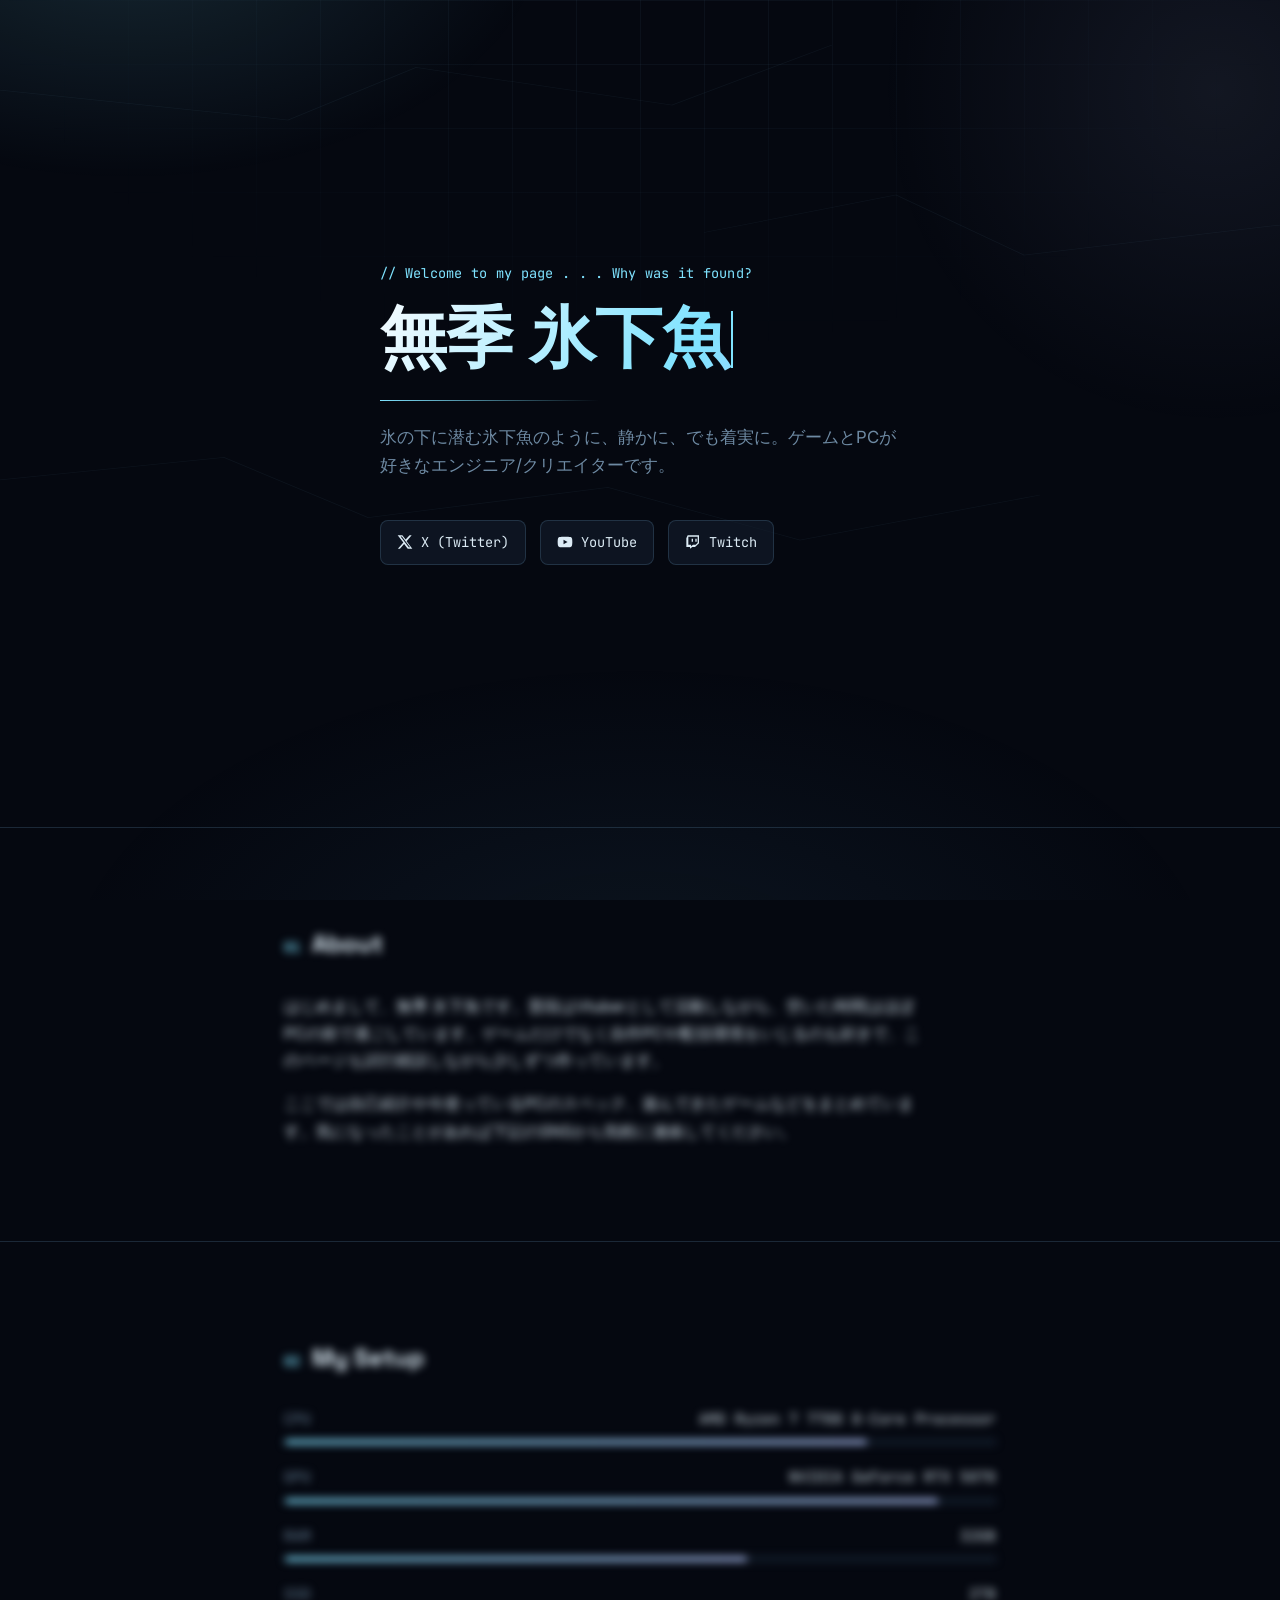
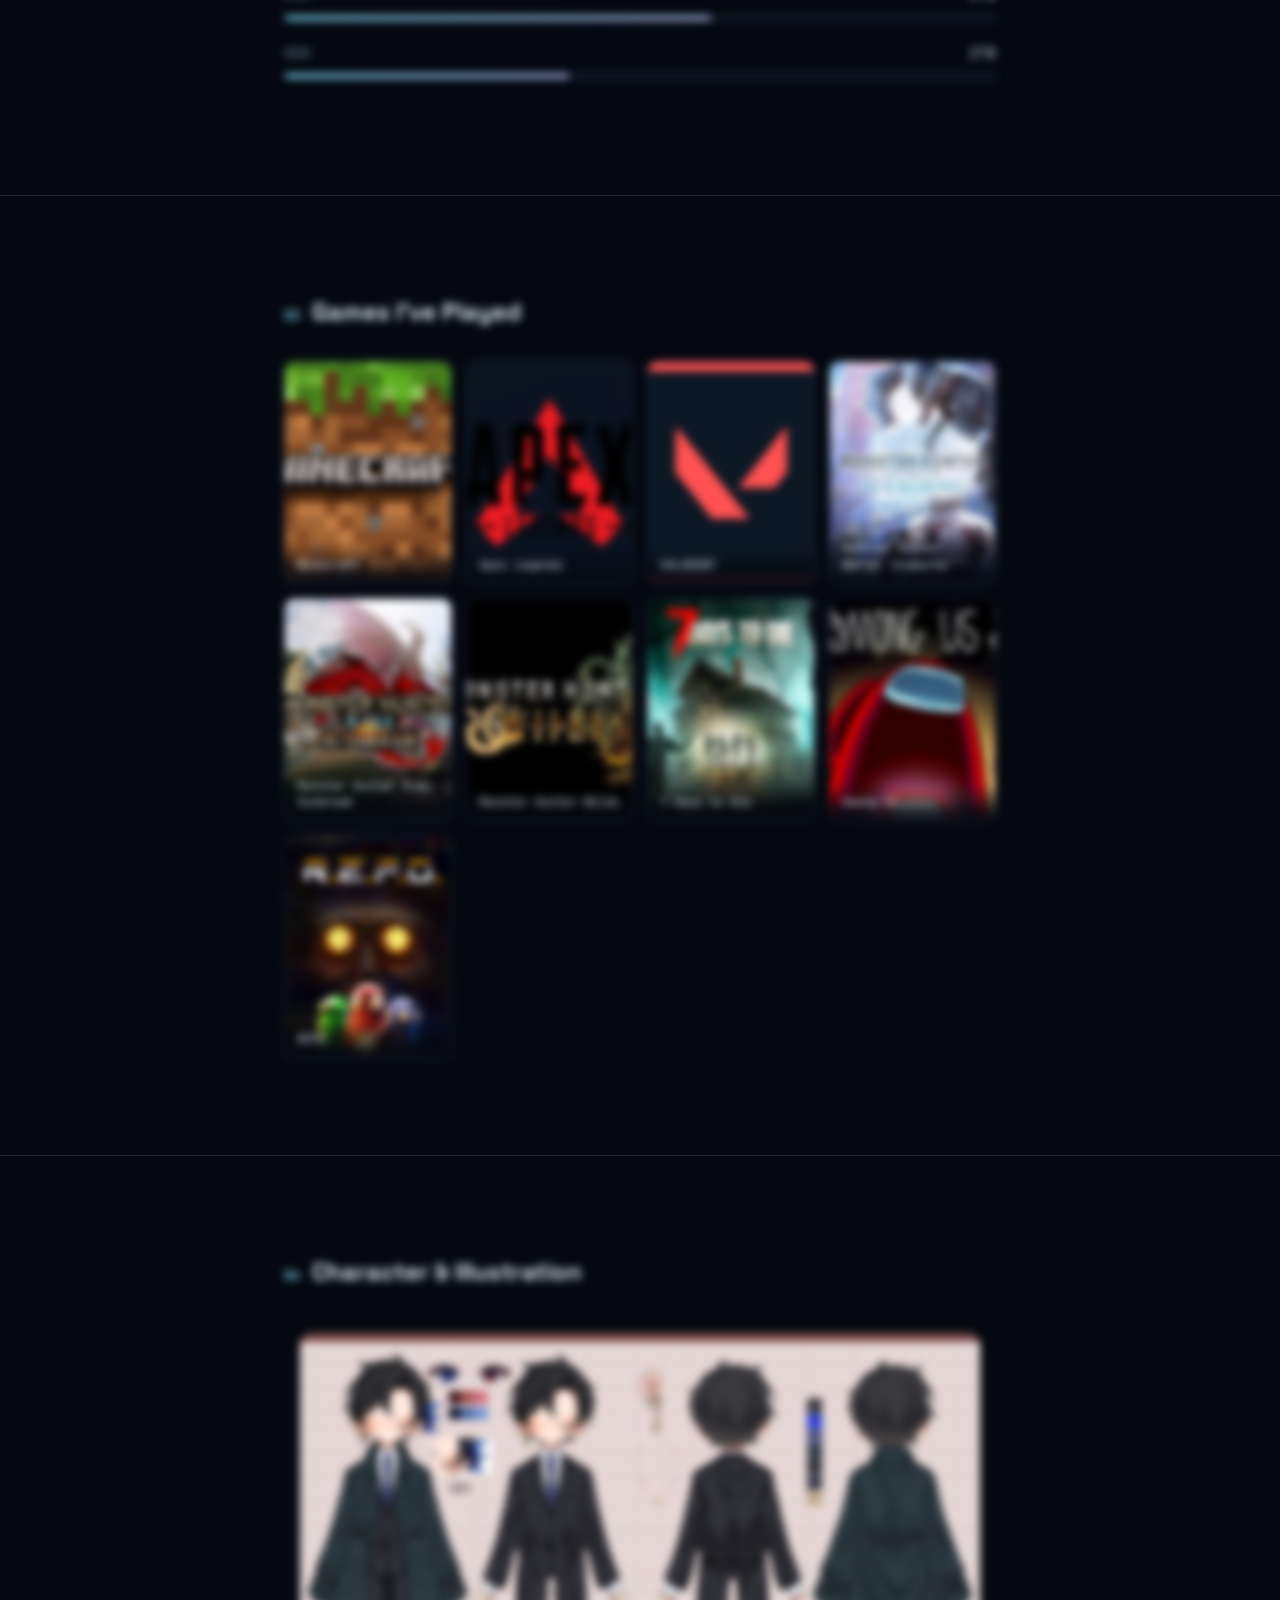
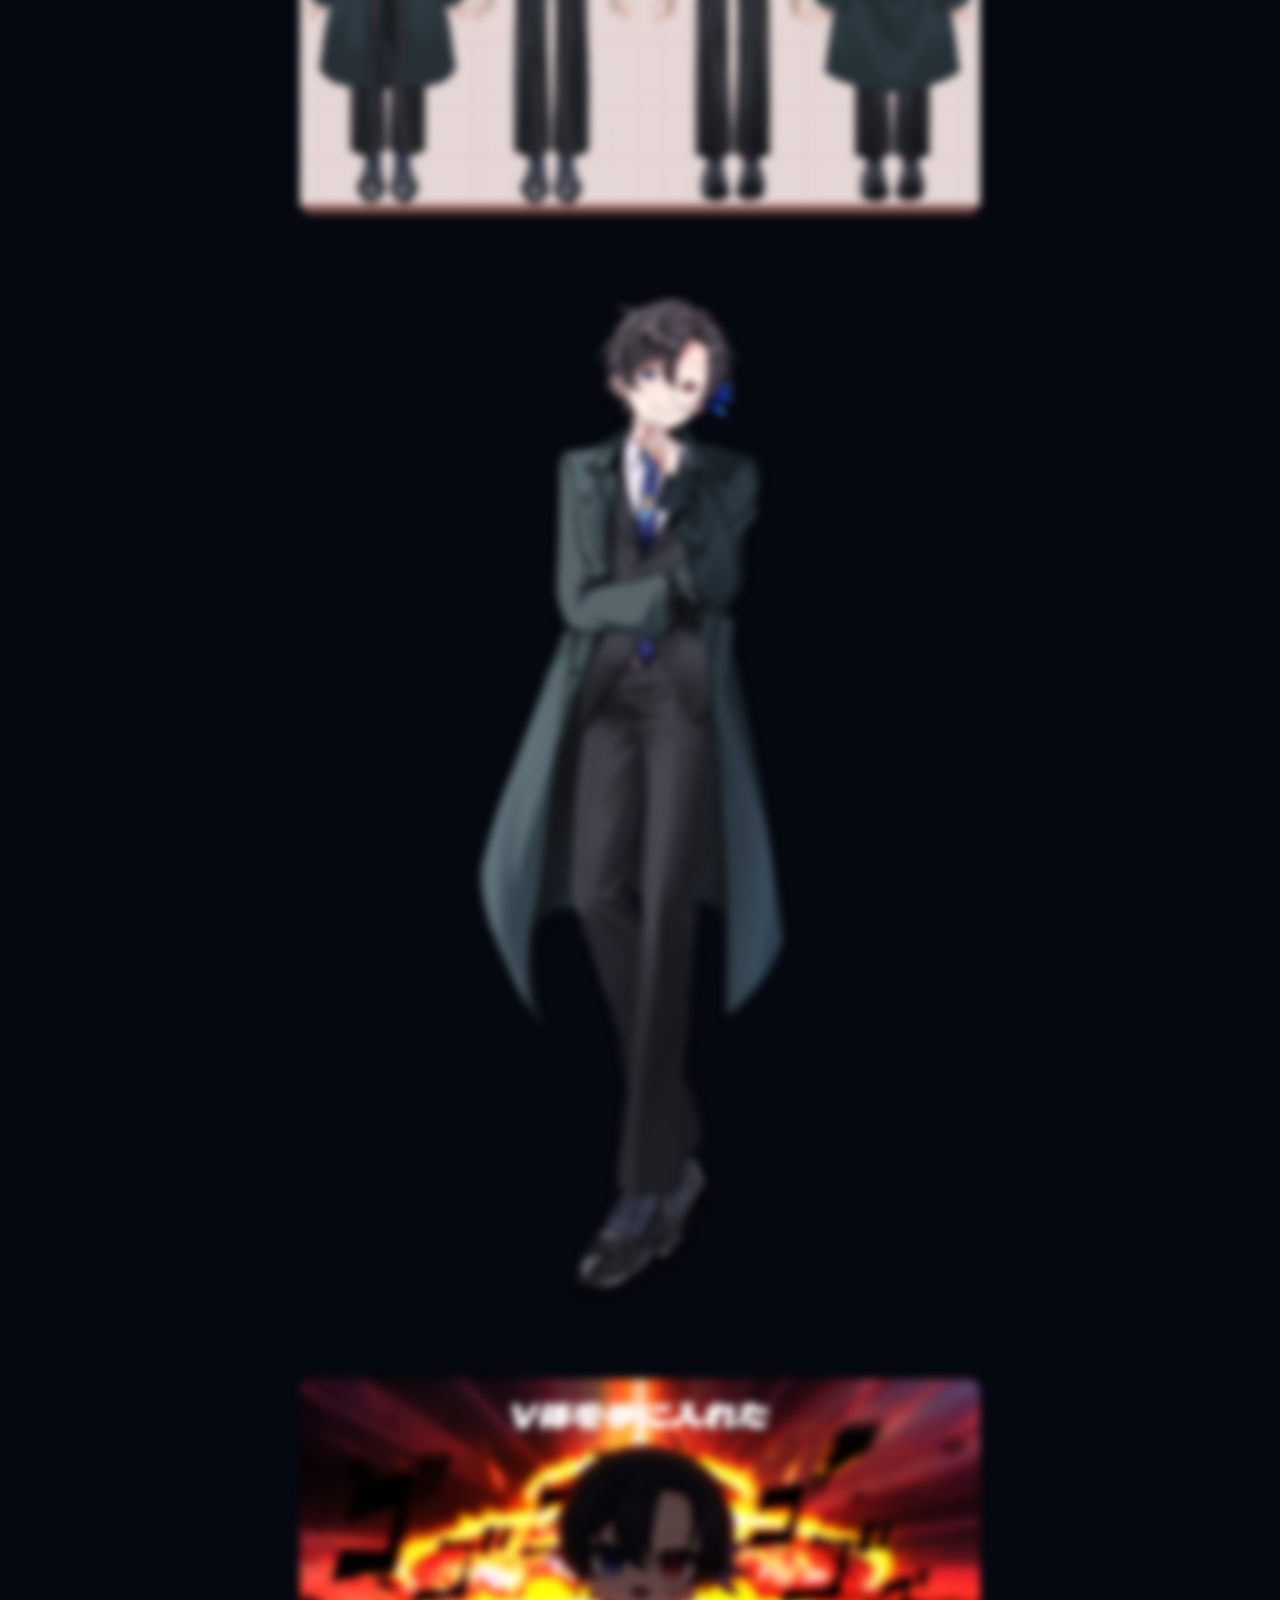
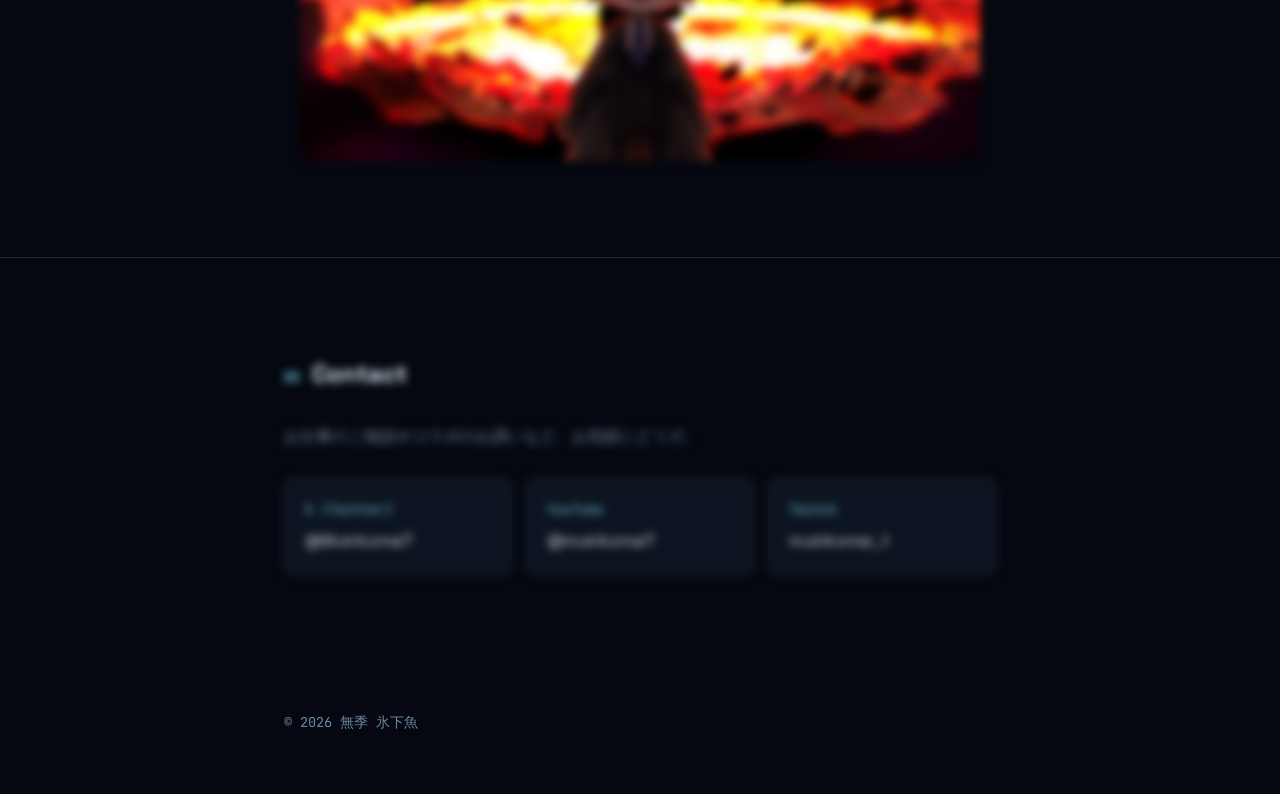
==== index.html @ e1c0115c "Update index.html" ====
<!DOCTYPE html>
<html lang="ja">
<head>
<meta charset="UTF-8">
<meta name="viewport" content="width=device-width, initial-scale=1">
<title>Name / Portfolio</title>
<link rel="preconnect" href="https://fonts.googleapis.com">
<link rel="preconnect" href="https://fonts.gstatic.com" crossorigin>
<link href="https://fonts.googleapis.com/css2?family=Space+Grotesk:wght@500;700&family=Inter:wght@400;500;600&family=JetBrains+Mono:wght@400;600&display=swap" rel="stylesheet">
<style>
  :root{
    --bg:#050810;
    --surface:rgba(20,32,48,.55);
    --surface-solid:#0c1420;
    --border:rgba(130,190,230,.18);
    --border-strong:rgba(130,190,230,.4);
    --text:#DCEBF5;
    --muted:#6E8AA3;
    --accent:#7FE3FF;
    --accent-soft:rgba(127,227,255,.14);
    --accent-2:#B9C8FF;
  }
  *{box-sizing:border-box;margin:0;padding:0;}
  html{scroll-behavior:smooth;}
  body{
    background:var(--bg);
    color:var(--text);
    font-family:'Inter',sans-serif;
    line-height:1.7;
    overflow-x:hidden;
  }
  ::selection{background:var(--accent);color:#050810;}
  a{color:inherit;text-decoration:none;}
  a:focus-visible, button:focus-visible{outline:2px solid var(--accent);outline-offset:3px;}

  /* ---------- ambient ice background ---------- */
  #bg-glow{
    position:fixed;inset:0;z-index:-2;
    background:
      radial-gradient(700px 420px at 10% -8%, rgba(127,227,255,.14), transparent 60%),
      radial-gradient(560px 560px at 95% 10%, rgba(185,200,255,.08), transparent 60%),
      radial-gradient(900px 500px at 50% 110%, rgba(80,140,180,.10), transparent 65%);
    pointer-events:none;
  }
  #grid{
    position:fixed;inset:0;z-index:-2;opacity:.30;
    background-image:linear-gradient(var(--border) 1px, transparent 1px),
                      linear-gradient(90deg, var(--border) 1px, transparent 1px);
    background-size:64px 64px;
    mask-image:radial-gradient(ellipse 70% 55% at 50% 0%, black 15%, transparent 75%);
  }
  /* thin frost fissures, purely decorative & very quiet */
  #cracks{position:fixed;inset:0;z-index:-1;opacity:.5;pointer-events:none;}
  #cracks svg{width:100%;height:100%;}
  #cracks path{stroke:rgba(160,220,255,.10);stroke-width:1;fill:none;}

  .wrap{max-width:760px;margin:0 auto;padding:0 24px;}
  section{padding:96px 0;border-bottom:1px solid var(--border);}
  section:last-of-type{border-bottom:none;}

  h2{
    font-family:'Space Grotesk',sans-serif;
    font-size:1.5rem;
    margin-bottom:28px;
    display:flex;align-items:baseline;gap:12px;
  }
  h2 span.no{font-family:'JetBrains Mono',monospace;font-size:.85rem;color:var(--accent);}

  /* ---------- reveal-on-scroll ---------- */
  .reveal{
    opacity:0;
    filter:blur(4px);
    transform:translateY(30px);
    transition:opacity 1.1s cubic-bezier(.16,1,.3,1),
               filter 1.1s cubic-bezier(.16,1,.3,1),
               transform 1.1s cubic-bezier(.16,1,.3,1);
    will-change:opacity, transform, filter;
  }
  .reveal.in-view{
    opacity:1;
    filter:blur(0);
    transform:translateY(0);
  }

  /* ---------- hero ---------- */
  #hero{
    min-height:92vh;display:flex;flex-direction:column;justify-content:center;
    border-bottom:1px solid var(--border);
    position:relative;
  }
  .eyebrow{
    font-family:'JetBrains Mono',monospace;color:var(--accent);
    font-size:.85rem;letter-spacing:.02em;margin-bottom:18px;
    opacity:0;animation:rise .6s .1s ease forwards;
  }
  h1{
    font-family:'Space Grotesk',sans-serif;
    font-weight:700;
    font-size:clamp(2.4rem,7vw,4.2rem);
    line-height:1.05;
    letter-spacing:-.01em;
    background:linear-gradient(120deg,#F4FBFF 0%, var(--accent) 60%, var(--accent-2) 100%);
    -webkit-background-clip:text;background-clip:text;color:transparent;
    opacity:0;animation:rise .7s .25s ease forwards;
  }
  .frost-line{
    height:1px;width:0;margin-top:26px;
    background:linear-gradient(90deg, var(--accent), transparent);
    animation:draw 1.1s .55s cubic-bezier(.16,1,.3,1) forwards;
  }
  #hero .tagline{
    margin-top:22px;font-size:1.05rem;color:var(--muted);max-width:520px;
    opacity:0;animation:rise .7s .45s ease forwards;
  }
  .typecursor{display:inline-block;width:2px;height:.85em;background:var(--accent);
    margin-left:3px;vertical-align:-.1em;animation:blink 1s step-end infinite;}

  .social-row{margin-top:40px;display:flex;gap:14px;flex-wrap:wrap;
    opacity:0;animation:rise .7s .75s ease forwards;}
  .social-btn{
    display:inline-flex;align-items:center;gap:8px;
    padding:10px 16px;border:1px solid var(--border);border-radius:8px;
    font-family:'JetBrains Mono',monospace;font-size:.85rem;
    background:var(--surface);backdrop-filter:blur(10px);
    transition:border-color .2s ease, transform .2s ease, background .2s ease;
  }
  .social-btn:hover{border-color:var(--accent);background:var(--accent-soft);transform:translateY(-2px);}
  .social-btn svg{width:16px;height:16px;fill:currentColor;}

  @keyframes rise{from{opacity:0;transform:translateY(14px);}to{opacity:1;transform:translateY(0);}}
  @keyframes draw{to{width:220px;}}
  @keyframes blink{50%{opacity:0;}}

  /* ---------- about ---------- */
  #about p{color:var(--text);max-width:64ch;}
  #about p + p{margin-top:16px;}

  /* ---------- setup ---------- */
  .spec{margin-bottom:20px;}
  .spec-row{display:flex;justify-content:space-between;align-items:baseline;
    font-family:'JetBrains Mono',monospace;font-size:.9rem;margin-bottom:8px;}
  .spec-row .label{color:var(--muted);}
  .spec-row .value{color:var(--text);}
  .bar-track{height:6px;border-radius:3px;background:var(--surface-solid);overflow:hidden;border:1px solid var(--border);}
  .bar-fill{height:100%;background:linear-gradient(90deg, var(--accent), var(--accent-2));border-radius:3px;width:0;
    transition:width 1.1s cubic-bezier(.16,1,.3,1);}
  .bar-fill.in-view{width:var(--pct);}

  /* ---------- games grid (with cover art) ---------- */
  .game-grid{display:grid;grid-template-columns:repeat(auto-fill,minmax(140px,1fr));gap:14px;}
  .game-card{
    position:relative;aspect-ratio:3/4;border-radius:10px;overflow:hidden;
    border:1px solid var(--border);
    background:linear-gradient(160deg, var(--surface-solid), #0a1220);
    transition:border-color .2s ease, transform .2s ease;
  }
  .game-card:hover{border-color:var(--accent);transform:translateY(-4px);}
  .game-card img{width:100%;height:100%;object-fit:cover;display:block;}
  .game-card .title{
    position:absolute;left:0;right:0;bottom:0;padding:10px 12px;
    font-family:'JetBrains Mono',monospace;font-size:.76rem;line-height:1.35;color:var(--text);
    background:linear-gradient(0deg, rgba(5,8,16,.92) 20%, rgba(5,8,16,0));
  }
  
  /* ---------- character & illustration ---------- */
  #character{
    text-align:center;
  }

  .character-art{
    margin-top:40px;
  }

  .character-art img{
    display:block;
    width:100%;
    max-width:680px;
    height:auto;
    margin:0 auto 80px;
    border-radius:12px;
  }

  .character-art img:last-child{
    margin-bottom:0;
  }

  /* ---------- contact ---------- */
  #contact .lead{color:var(--muted);margin-bottom:28px;max-width:52ch;}
  .contact-grid{display:grid;grid-template-columns:1fr 1fr 1fr;gap:14px;}
  .contact-card{
    padding:20px;border:1px solid var(--border);border-radius:10px;
    background:var(--surface);backdrop-filter:blur(10px);
    transition:border-color .2s ease, transform .2s ease, background .2s ease;
  }
  .contact-card:hover{border-color:var(--accent);background:var(--accent-soft);transform:translateY(-3px);}
  .contact-card .plat{font-family:'JetBrains Mono',monospace;color:var(--accent);font-size:.8rem;margin-bottom:6px;}
  .contact-card .handle{font-family:'Space Grotesk',sans-serif;font-size:1rem;}

  footer{padding:40px 0 60px;text-align:left;color:var(--muted);font-size:.85rem;
    font-family:'JetBrains Mono',monospace;}

  @media (max-width:640px){
    section{padding:64px 0;}
    .contact-grid{grid-template-columns:1fr;}
  }
</style>
</head>
<body>

<div id="bg-glow"></div>
<div id="grid"></div>
<div id="cracks">
  <svg viewBox="0 0 800 1200" preserveAspectRatio="none">
    <path d="M0 120 L180 160 L260 90 L420 140 L520 60"/>
    <path d="M0 640 L140 610 L230 690 L380 650 L500 720 L650 660"/>
    <path d="M800 300 L640 340 L560 260 L440 310"/>
  </svg>
</div>

<!-- ============ HERO ============ -->
<section id="hero">
  <div class="wrap reveal">
    <div class="eyebrow">// Welcome to my page . . . Why was it found?</div>
    <h1>無季 氷下魚<span class="typecursor"></span></h1>
    <div class="frost-line"></div>
    <p class="tagline">氷の下に潜む氷下魚のように、静かに、でも着実に。ゲームとPCが好きなエンジニア/クリエイターです。</p>
    <div class="social-row">
      <a class="social-btn" href="https://x.com/MukikomaiT" target="_blank" rel="noopener">
        <svg viewBox="0 0 24 24"><path d="M18.9 2H22l-7.6 8.7L23 22h-6.9l-5.4-6.9L4.4 22H1.3l8.2-9.4L1 2h7l4.9 6.3L18.9 2Zm-1.2 18h1.9L7.4 3.9H5.4L17.7 20Z"/></svg>
        X (Twitter)
      </a>
      <a class="social-btn" href="https://youtube.com/@mukikomaiT" target="_blank" rel="noopener">
        <svg viewBox="0 0 24 24"><path d="M23 12s0-3.6-.5-5.3a3 3 0 0 0-2.1-2.1C18.7 4 12 4 12 4s-6.7 0-8.4.6A3 3 0 0 0 1.5 6.7C1 8.4 1 12 1 12s0 3.6.5 5.3a3 3 0 0 0 2.1 2.1C5.3 20 12 20 12 20s6.7 0 8.4-.6a3 3 0 0 0 2.1-2.1C23 15.6 23 12 23 12ZM9.8 15.5V8.5l6 3.5-6 3.5Z"/></svg>
        YouTube
      </a>
      <a class="social-btn" href="https://twitch.tv/mukikomai_t" target="_blank" rel="noopener">
        <svg viewBox="0 0 24 24"><path d="M4 2 2 6.5v13h5.5V22l3.5-2.5h4L21 14V2H4Zm15 11-3 3h-4l-3 2.5V16H5V4h14v9Z"/><path d="M15.5 7h2v4.5h-2V7ZM10 7h2v4.5h-2V7Z"/></svg>
        Twitch
      </a>
    </div>
  </div>
</section>

<!-- ============ ABOUT ============ -->
<section id="about">
  <div class="wrap reveal">
    <h2><span class="no">01</span>About</h2>
    <p>はじめまして、無季 氷下魚です。普段はVtuberとして活動しながら、空いた時間はほぼPCの前で過ごしています。ゲームだけでなく自作PCや配信環境をいじるのも好きで、このページも試行錯誤しながら少しずつ作っています。</p>
    <p>ここでは自己紹介や今使っているPCのスペック、遊んできたゲームなどをまとめています。気になったことがあれば下記のSNSから気軽に連絡してください。</p>
  </div>
</section>

<!-- ============ SETUP ============ -->
<section id="setup">
  <div class="wrap reveal">
    <h2><span class="no">02</span>My Setup</h2>

    <div class="spec">
      <div class="spec-row"><span class="label">CPU</span><span class="value">AMD Ryzen 7 7700 8-Core Processor</span></div>
      <div class="bar-track"><div class="bar-fill" style="--pct:82%"></div></div>
    </div>
    <div class="spec">
      <div class="spec-row"><span class="label">GPU</span><span class="value">NVIDIA GeForce RTX 5070</span></div>
      <div class="bar-track"><div class="bar-fill" style="--pct:92%"></div></div>
    </div>
    <div class="spec">
      <div class="spec-row"><span class="label">RAM</span><span class="value">32GB</span></div>
      <div class="bar-track"><div class="bar-fill" style="--pct:65%"></div></div>
    </div>
    <div class="spec">
      <div class="spec-row"><span class="label">SSD</span><span class="value">2TB</span></div>
      <div class="bar-track"><div class="bar-fill" style="--pct:60%"></div></div>
    </div>
    <div class="spec">
      <div class="spec-row"><span class="label">HDD</span><span class="value">2TB</span></div>
      <div class="bar-track"><div class="bar-fill" style="--pct:40%"></div></div>
    </div>
  </div>
</section>

<!-- ============ GAMES ============ -->
<!-- ここを編集: 各カードの src="images/games/○○.jpg" を実際の画像パスに差し替えてください。 -->
<section id="games">
  <div class="wrap reveal">
    <h2><span class="no">03</span>Games I've Played</h2>
    <div class="game-grid">
      <div class="game-card">
        <img src="images/games/Minecraft.png" alt="Minecraft" loading="lazy" onerror="this.remove()">
        <div class="title">Minecraft</div>
      </div>
      <div class="game-card">
        <img src="images/games/Apex.webp" alt="Apex Legends" loading="lazy" onerror="this.remove()">
        <div class="title">Apex Legends</div>
      </div>
      <div class="game-card">
        <img src="images/games/Valorant.jpg" alt="VALORANT" loading="lazy" onerror="this.remove()">
        <div class="title">VALORANT</div>
      </div>
      <div class="game-card">
        <img src="images/games/MHWI.jpg" alt="Monster Hunter World: Iceborne" loading="lazy" onerror="this.remove()">
        <div class="title">Monster Hunter World: Iceborne</div>
      </div>
      <div class="game-card">
        <img src="images/games/MHRS.jpg" alt="Monster Hunter Rise: Sunbreak" loading="lazy" onerror="this.remove()">
        <div class="title">Monster Hunter Rise: Sunbreak</div>
      </div>
      <div class="game-card">
        <img src="images/games/MonsterWilds.webp" alt="Monster Hunter Wilds" loading="lazy" onerror="this.remove()">
        <div class="title">Monster Hunter Wilds</div>
      </div>
      <div class="game-card">
        <img src="images/games/7DTD.webp" alt="7 Days to Die" loading="lazy" onerror="this.remove()">
        <div class="title">7 Days to Die</div>
      </div>
      <div class="game-card">
        <img src="images/games/Amongus.jpg" alt="Among Us" loading="lazy" onerror="this.remove()">
        <div class="title">Among Us</div>
      </div>
      <div class="game-card">
        <img src="images/games/REPO.webp" alt="REPO" loading="lazy" onerror="this.remove()">
        <div class="title">REPO</div>
      </div>
    </div>
  </div>
</section>

<!-- ============ CHARACTER ============ -->
<section id="character">
  <div class="wrap reveal">
    <h2><span class="no">04</span>Character & Illustration</h2>

    <div class="character-art">
      <img src="images/character_design.jpeg" alt="キャラクターデザイン">
      <img src="images/illustration.png" alt="イラスト">
      <img src="images/V.jpeg" alt="V体">
    </div>
  </div>
</section>

<!-- ============ CONTACT ============ -->
<!-- ここを編集: 各SNSのユーザー名・リンク先 -->
<section id="contact">
  <div class="wrap reveal">
    <h2><span class="no">05</span>Contact</h2>
    <p class="lead">お仕事のご相談やコラボのお誘いなど、お気軽にどうぞ。</p>
    <div class="contact-grid">
      <a class="contact-card" href="https://x.com/MukikomaiT" target="_blank" rel="noopener">
        <div class="plat">X (Twitter)</div><div class="handle">@MukikomaiT</div>
      </a>
      <a class="contact-card" href="https://youtube.com/@mukikomaiT" target="_blank" rel="noopener">
        <div class="plat">YouTube</div><div class="handle">@mukikomaiT</div>
      </a>
      <a class="contact-card" href="https://twitch.tv/mukikomai_t" target="_blank" rel="noopener">
        <div class="plat">Twitch</div><div class="handle">mukikomai_t</div>
      </a>
    </div>
  </div>
</section>

<footer>
  <div class="wrap">© 2026 無季 氷下魚</div>
</footer>

<script>
  // スペックバーはビューポートに入ったら伸びる
  const bars = document.querySelectorAll('.bar-fill');
  const barIO = new IntersectionObserver((entries)=>{
    entries.forEach(e=>{
      if(e.isIntersecting){ e.target.classList.add('in-view'); barIO.unobserve(e.target); }
    });
  }, {threshold:.4});
  bars.forEach(b=>barIO.observe(b));

  // 要素が画面内に入ったらフェードイン、画面外に出たら次に備えてリセットする
  const revealEls = document.querySelectorAll('.reveal');
  const revealIO = new IntersectionObserver((entries)=>{
    entries.forEach(entry=>{
      entry.target.classList.toggle('in-view', entry.isIntersecting);
    });
  }, {threshold:.1, rootMargin:'0px 0px -10% 0px'});

  requestAnimationFrame(() => {
    requestAnimationFrame(() => {
      revealEls.forEach(el => revealIO.observe(el));
    });
  });
</script>
</body>
</html>
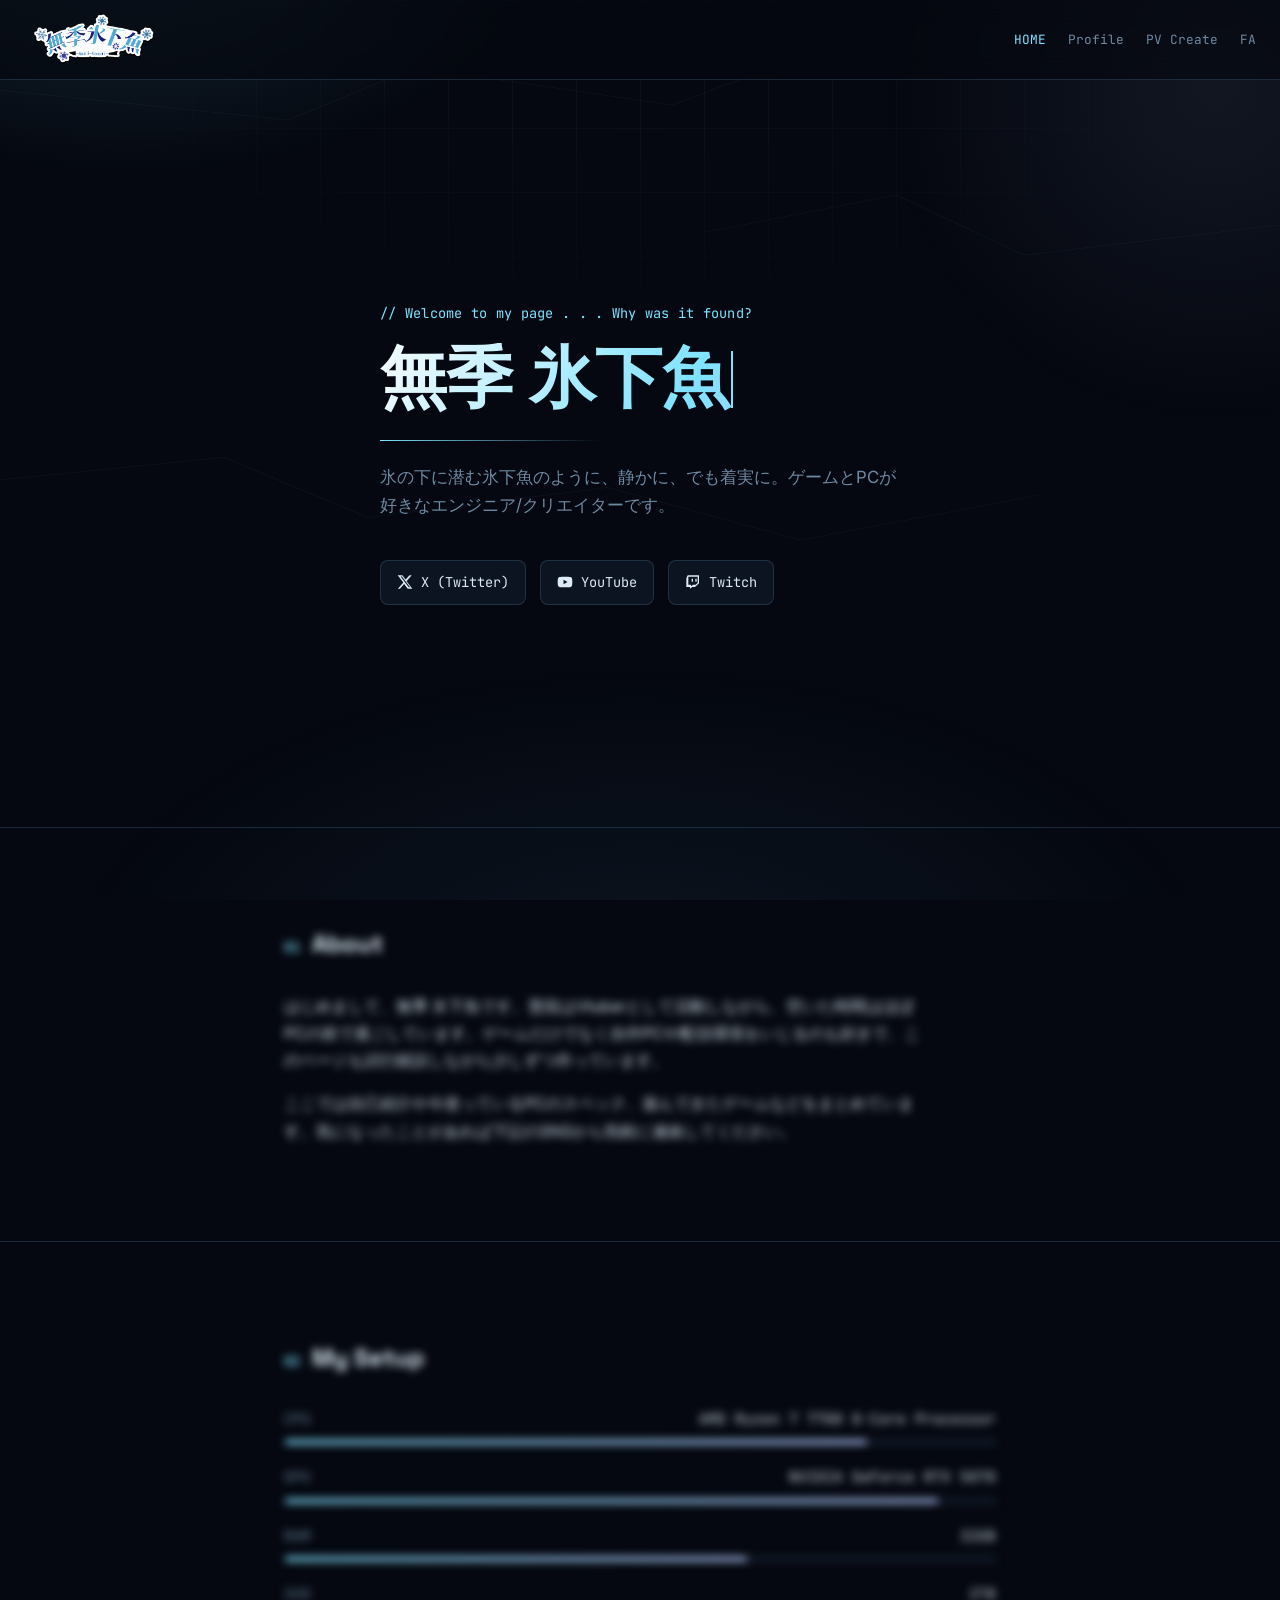
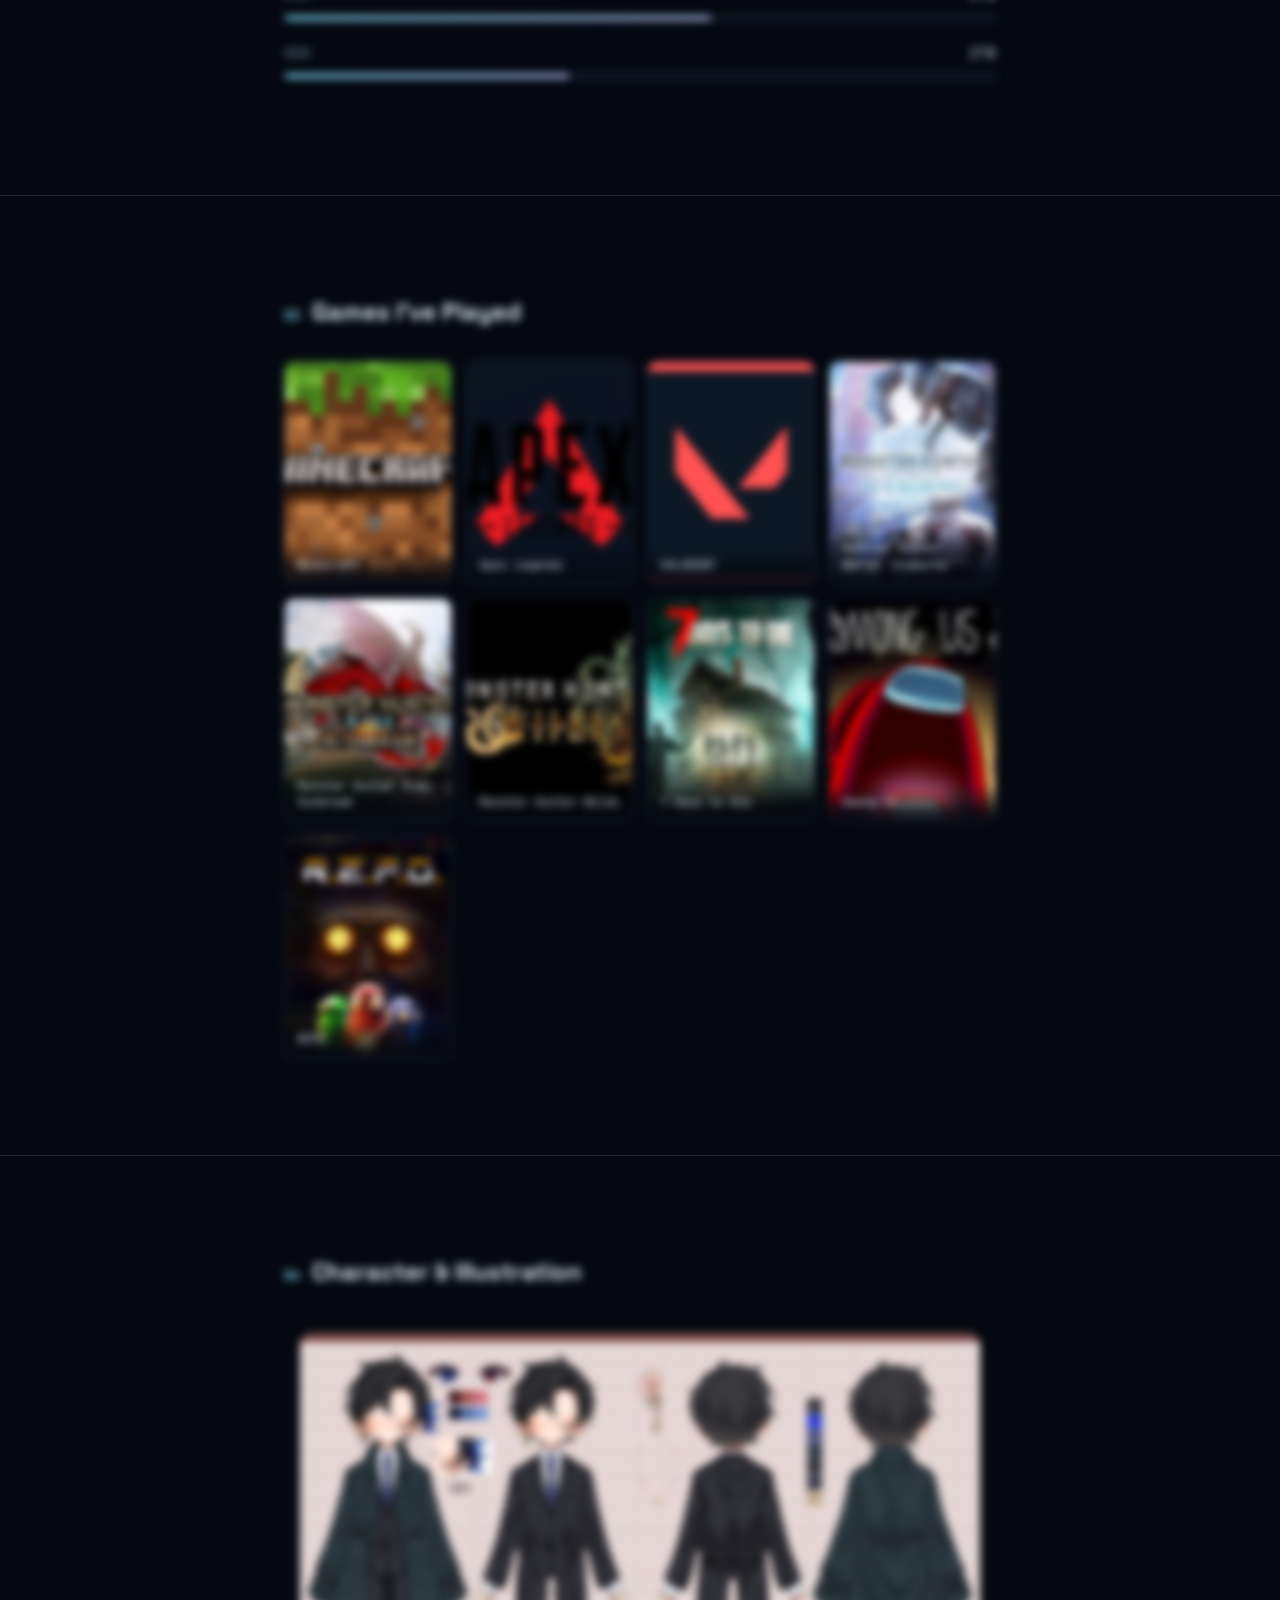
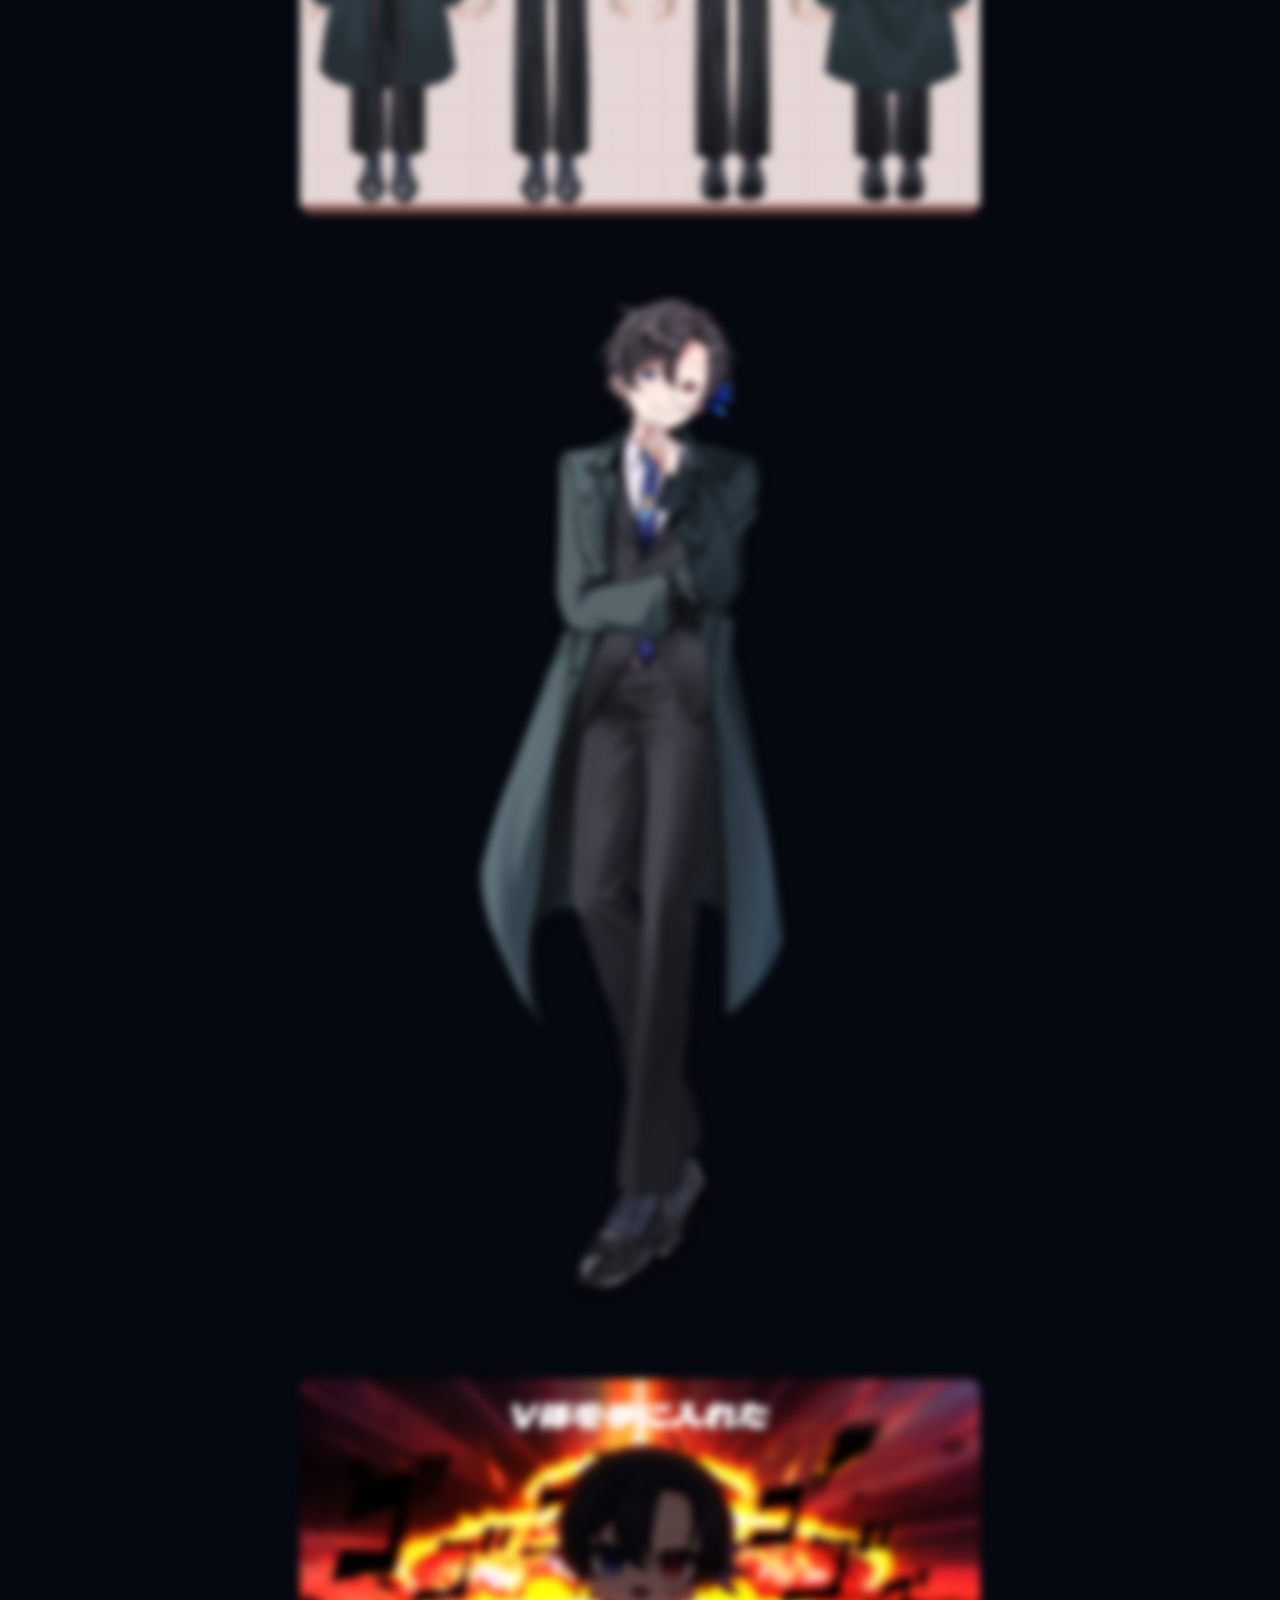
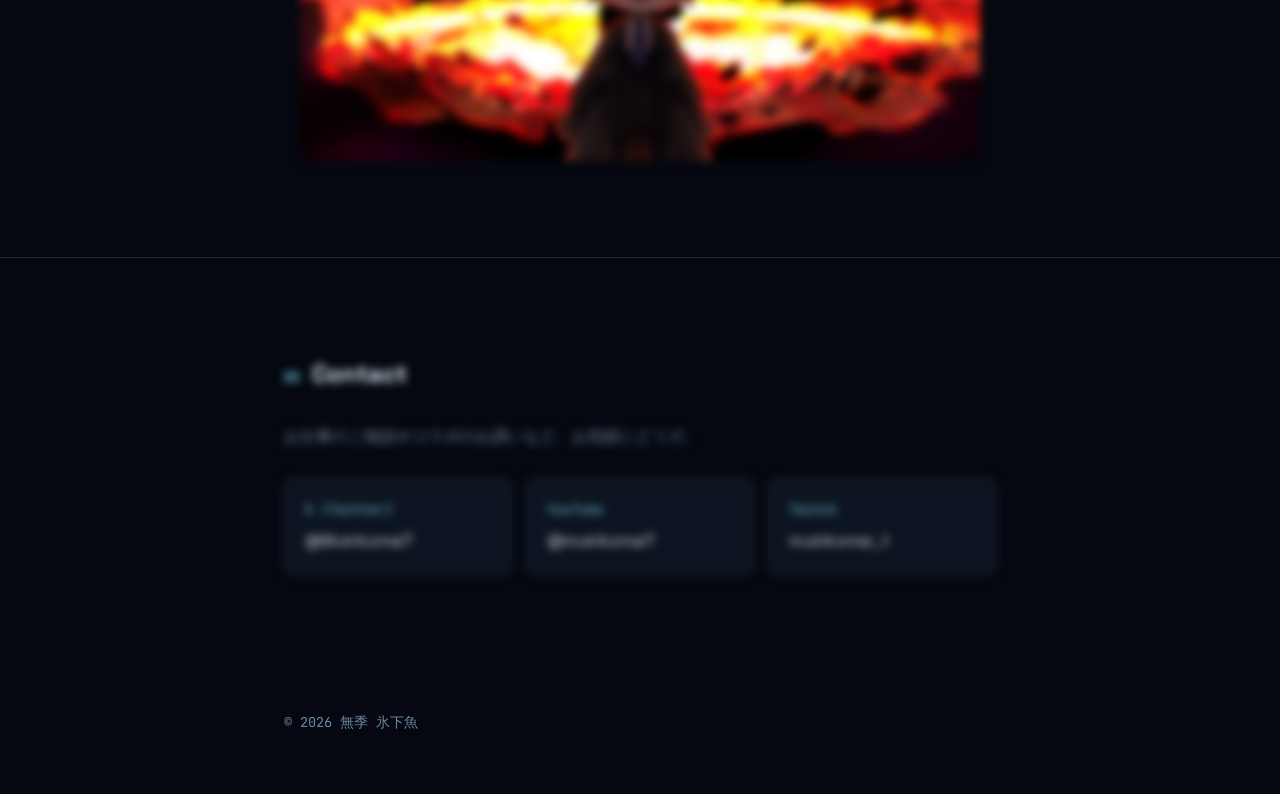
==== commit 2545df23: "jsとCSSを分割、ページを増やした" ====
--- a/index.html
+++ b/index.html
@@ -3,207 +3,11 @@
 <head>
 <meta charset="UTF-8">
 <meta name="viewport" content="width=device-width, initial-scale=1">
-<title>Name / Portfolio</title>
+<title>無季 氷下魚 | HOME</title>
 <link rel="preconnect" href="https://fonts.googleapis.com">
 <link rel="preconnect" href="https://fonts.gstatic.com" crossorigin>
 <link href="https://fonts.googleapis.com/css2?family=Space+Grotesk:wght@500;700&family=Inter:wght@400;500;600&family=JetBrains+Mono:wght@400;600&display=swap" rel="stylesheet">
-<style>
-  :root{
-    --bg:#050810;
-    --surface:rgba(20,32,48,.55);
-    --surface-solid:#0c1420;
-    --border:rgba(130,190,230,.18);
-    --border-strong:rgba(130,190,230,.4);
-    --text:#DCEBF5;
-    --muted:#6E8AA3;
-    --accent:#7FE3FF;
-    --accent-soft:rgba(127,227,255,.14);
-    --accent-2:#B9C8FF;
-  }
-  *{box-sizing:border-box;margin:0;padding:0;}
-  html{scroll-behavior:smooth;}
-  body{
-    background:var(--bg);
-    color:var(--text);
-    font-family:'Inter',sans-serif;
-    line-height:1.7;
-    overflow-x:hidden;
-  }
-  ::selection{background:var(--accent);color:#050810;}
-  a{color:inherit;text-decoration:none;}
-  a:focus-visible, button:focus-visible{outline:2px solid var(--accent);outline-offset:3px;}
-
-  /* ---------- ambient ice background ---------- */
-  #bg-glow{
-    position:fixed;inset:0;z-index:-2;
-    background:
-      radial-gradient(700px 420px at 10% -8%, rgba(127,227,255,.14), transparent 60%),
-      radial-gradient(560px 560px at 95% 10%, rgba(185,200,255,.08), transparent 60%),
-      radial-gradient(900px 500px at 50% 110%, rgba(80,140,180,.10), transparent 65%);
-    pointer-events:none;
-  }
-  #grid{
-    position:fixed;inset:0;z-index:-2;opacity:.30;
-    background-image:linear-gradient(var(--border) 1px, transparent 1px),
-                      linear-gradient(90deg, var(--border) 1px, transparent 1px);
-    background-size:64px 64px;
-    mask-image:radial-gradient(ellipse 70% 55% at 50% 0%, black 15%, transparent 75%);
-  }
-  /* thin frost fissures, purely decorative & very quiet */
-  #cracks{position:fixed;inset:0;z-index:-1;opacity:.5;pointer-events:none;}
-  #cracks svg{width:100%;height:100%;}
-  #cracks path{stroke:rgba(160,220,255,.10);stroke-width:1;fill:none;}
-
-  .wrap{max-width:760px;margin:0 auto;padding:0 24px;}
-  section{padding:96px 0;border-bottom:1px solid var(--border);}
-  section:last-of-type{border-bottom:none;}
-
-  h2{
-    font-family:'Space Grotesk',sans-serif;
-    font-size:1.5rem;
-    margin-bottom:28px;
-    display:flex;align-items:baseline;gap:12px;
-  }
-  h2 span.no{font-family:'JetBrains Mono',monospace;font-size:.85rem;color:var(--accent);}
-
-  /* ---------- reveal-on-scroll ---------- */
-  .reveal{
-    opacity:0;
-    filter:blur(4px);
-    transform:translateY(30px);
-    transition:opacity 1.1s cubic-bezier(.16,1,.3,1),
-               filter 1.1s cubic-bezier(.16,1,.3,1),
-               transform 1.1s cubic-bezier(.16,1,.3,1);
-    will-change:opacity, transform, filter;
-  }
-  .reveal.in-view{
-    opacity:1;
-    filter:blur(0);
-    transform:translateY(0);
-  }
-
-  /* ---------- hero ---------- */
-  #hero{
-    min-height:92vh;display:flex;flex-direction:column;justify-content:center;
-    border-bottom:1px solid var(--border);
-    position:relative;
-  }
-  .eyebrow{
-    font-family:'JetBrains Mono',monospace;color:var(--accent);
-    font-size:.85rem;letter-spacing:.02em;margin-bottom:18px;
-    opacity:0;animation:rise .6s .1s ease forwards;
-  }
-  h1{
-    font-family:'Space Grotesk',sans-serif;
-    font-weight:700;
-    font-size:clamp(2.4rem,7vw,4.2rem);
-    line-height:1.05;
-    letter-spacing:-.01em;
-    background:linear-gradient(120deg,#F4FBFF 0%, var(--accent) 60%, var(--accent-2) 100%);
-    -webkit-background-clip:text;background-clip:text;color:transparent;
-    opacity:0;animation:rise .7s .25s ease forwards;
-  }
-  .frost-line{
-    height:1px;width:0;margin-top:26px;
-    background:linear-gradient(90deg, var(--accent), transparent);
-    animation:draw 1.1s .55s cubic-bezier(.16,1,.3,1) forwards;
-  }
-  #hero .tagline{
-    margin-top:22px;font-size:1.05rem;color:var(--muted);max-width:520px;
-    opacity:0;animation:rise .7s .45s ease forwards;
-  }
-  .typecursor{display:inline-block;width:2px;height:.85em;background:var(--accent);
-    margin-left:3px;vertical-align:-.1em;animation:blink 1s step-end infinite;}
-
-  .social-row{margin-top:40px;display:flex;gap:14px;flex-wrap:wrap;
-    opacity:0;animation:rise .7s .75s ease forwards;}
-  .social-btn{
-    display:inline-flex;align-items:center;gap:8px;
-    padding:10px 16px;border:1px solid var(--border);border-radius:8px;
-    font-family:'JetBrains Mono',monospace;font-size:.85rem;
-    background:var(--surface);backdrop-filter:blur(10px);
-    transition:border-color .2s ease, transform .2s ease, background .2s ease;
-  }
-  .social-btn:hover{border-color:var(--accent);background:var(--accent-soft);transform:translateY(-2px);}
-  .social-btn svg{width:16px;height:16px;fill:currentColor;}
-
-  @keyframes rise{from{opacity:0;transform:translateY(14px);}to{opacity:1;transform:translateY(0);}}
-  @keyframes draw{to{width:220px;}}
-  @keyframes blink{50%{opacity:0;}}
-
-  /* ---------- about ---------- */
-  #about p{color:var(--text);max-width:64ch;}
-  #about p + p{margin-top:16px;}
-
-  /* ---------- setup ---------- */
-  .spec{margin-bottom:20px;}
-  .spec-row{display:flex;justify-content:space-between;align-items:baseline;
-    font-family:'JetBrains Mono',monospace;font-size:.9rem;margin-bottom:8px;}
-  .spec-row .label{color:var(--muted);}
-  .spec-row .value{color:var(--text);}
-  .bar-track{height:6px;border-radius:3px;background:var(--surface-solid);overflow:hidden;border:1px solid var(--border);}
-  .bar-fill{height:100%;background:linear-gradient(90deg, var(--accent), var(--accent-2));border-radius:3px;width:0;
-    transition:width 1.1s cubic-bezier(.16,1,.3,1);}
-  .bar-fill.in-view{width:var(--pct);}
-
-  /* ---------- games grid (with cover art) ---------- */
-  .game-grid{display:grid;grid-template-columns:repeat(auto-fill,minmax(140px,1fr));gap:14px;}
-  .game-card{
-    position:relative;aspect-ratio:3/4;border-radius:10px;overflow:hidden;
-    border:1px solid var(--border);
-    background:linear-gradient(160deg, var(--surface-solid), #0a1220);
-    transition:border-color .2s ease, transform .2s ease;
-  }
-  .game-card:hover{border-color:var(--accent);transform:translateY(-4px);}
-  .game-card img{width:100%;height:100%;object-fit:cover;display:block;}
-  .game-card .title{
-    position:absolute;left:0;right:0;bottom:0;padding:10px 12px;
-    font-family:'JetBrains Mono',monospace;font-size:.76rem;line-height:1.35;color:var(--text);
-    background:linear-gradient(0deg, rgba(5,8,16,.92) 20%, rgba(5,8,16,0));
-  }
-  
-  /* ---------- character & illustration ---------- */
-  #character{
-    text-align:center;
-  }
-
-  .character-art{
-    margin-top:40px;
-  }
-
-  .character-art img{
-    display:block;
-    width:100%;
-    max-width:680px;
-    height:auto;
-    margin:0 auto 80px;
-    border-radius:12px;
-  }
-
-  .character-art img:last-child{
-    margin-bottom:0;
-  }
-
-  /* ---------- contact ---------- */
-  #contact .lead{color:var(--muted);margin-bottom:28px;max-width:52ch;}
-  .contact-grid{display:grid;grid-template-columns:1fr 1fr 1fr;gap:14px;}
-  .contact-card{
-    padding:20px;border:1px solid var(--border);border-radius:10px;
-    background:var(--surface);backdrop-filter:blur(10px);
-    transition:border-color .2s ease, transform .2s ease, background .2s ease;
-  }
-  .contact-card:hover{border-color:var(--accent);background:var(--accent-soft);transform:translateY(-3px);}
-  .contact-card .plat{font-family:'JetBrains Mono',monospace;color:var(--accent);font-size:.8rem;margin-bottom:6px;}
-  .contact-card .handle{font-family:'Space Grotesk',sans-serif;font-size:1rem;}
-
-  footer{padding:40px 0 60px;text-align:left;color:var(--muted);font-size:.85rem;
-    font-family:'JetBrains Mono',monospace;}
-
-  @media (max-width:640px){
-    section{padding:64px 0;}
-    .contact-grid{grid-template-columns:1fr;}
-  }
-</style>
+<link rel="stylesheet" href="css/style.css">
 </head>
 <body>
 
@@ -216,6 +20,16 @@
     <path d="M800 300 L640 340 L560 260 L440 310"/>
   </svg>
 </div>
+
+<header id="site-nav">
+  <img class="nav-logo" src="images/無季 氷下魚.png" alt="無季 氷下魚 ロゴ" >
+  <nav class="nav-links">
+    <a href="index.html" class="active">HOME</a>
+    <a href="profile.html">Profile</a>
+    <a href="pvcreate.html">PV Create</a>
+    <a href="fa.html">FA</a>
+  </nav>
+</header>
 
 <!-- ============ HERO ============ -->
 <section id="hero">
@@ -254,7 +68,6 @@
 <section id="setup">
   <div class="wrap reveal">
     <h2><span class="no">02</span>My Setup</h2>
-
     <div class="spec">
       <div class="spec-row"><span class="label">CPU</span><span class="value">AMD Ryzen 7 7700 8-Core Processor</span></div>
       <div class="bar-track"><div class="bar-fill" style="--pct:82%"></div></div>
@@ -279,7 +92,7 @@
 </section>
 
 <!-- ============ GAMES ============ -->
-<!-- ここを編集: 各カードの src="images/games/○○.jpg" を実際の画像パスに差し替えてください。 -->
+<!-- ここを編集: 各カードの src="images/games/○○" を実際の画像パスに差し替えてください。 -->
 <section id="games">
   <div class="wrap reveal">
     <h2><span class="no">03</span>Games I've Played</h2>
@@ -338,7 +151,6 @@
 </section>
 
 <!-- ============ CONTACT ============ -->
-<!-- ここを編集: 各SNSのユーザー名・リンク先 -->
 <section id="contact">
   <div class="wrap reveal">
     <h2><span class="no">05</span>Contact</h2>
@@ -361,29 +173,6 @@
   <div class="wrap">© 2026 無季 氷下魚</div>
 </footer>
 
-<script>
-  // スペックバーはビューポートに入ったら伸びる
-  const bars = document.querySelectorAll('.bar-fill');
-  const barIO = new IntersectionObserver((entries)=>{
-    entries.forEach(e=>{
-      if(e.isIntersecting){ e.target.classList.add('in-view'); barIO.unobserve(e.target); }
-    });
-  }, {threshold:.4});
-  bars.forEach(b=>barIO.observe(b));
-
-  // 要素が画面内に入ったらフェードイン、画面外に出たら次に備えてリセットする
-  const revealEls = document.querySelectorAll('.reveal');
-  const revealIO = new IntersectionObserver((entries)=>{
-    entries.forEach(entry=>{
-      entry.target.classList.toggle('in-view', entry.isIntersecting);
-    });
-  }, {threshold:.1, rootMargin:'0px 0px -10% 0px'});
-
-  requestAnimationFrame(() => {
-    requestAnimationFrame(() => {
-      revealEls.forEach(el => revealIO.observe(el));
-    });
-  });
-</script>
+<script src="js/main.js" defer></script>
 </body>
 </html>
--- a/css/style.css
+++ b/css/style.css
@@ -0,0 +1,234 @@
+:root{
+  --bg:#050810;
+  --surface:rgba(20,32,48,.55);
+  --surface-solid:#0c1420;
+  --border:rgba(130,190,230,.18);
+  --border-strong:rgba(130,190,230,.4);
+  --text:#DCEBF5;
+  --muted:#6E8AA3;
+  --accent:#7FE3FF;
+  --accent-soft:rgba(127,227,255,.14);
+  --accent-2:#B9C8FF;
+  --nav-h:80px;
+}
+*{box-sizing:border-box;margin:0;padding:0;}
+html{scroll-behavior:smooth;}
+body{
+  background:var(--bg);
+  color:var(--text);
+  font-family:'Inter',sans-serif;
+  line-height:1.7;
+  overflow-x:hidden;
+  padding-top:var(--nav-h); /* 固定ナビの高さ分オフセット */
+}
+::selection{background:var(--accent);color:#050810;}
+a{color:inherit;text-decoration:none;}
+a:focus-visible, button:focus-visible{outline:2px solid var(--accent);outline-offset:3px;}
+
+/* ---------- ambient ice background ---------- */
+#bg-glow{
+  position:fixed;inset:0;z-index:-2;
+  background:
+    radial-gradient(700px 420px at 10% -8%, rgba(127,227,255,.14), transparent 60%),
+    radial-gradient(560px 560px at 95% 10%, rgba(185,200,255,.08), transparent 60%),
+    radial-gradient(900px 500px at 50% 110%, rgba(80,140,180,.10), transparent 65%);
+  pointer-events:none;
+}
+#grid{
+  position:fixed;inset:0;z-index:-2;opacity:.30;
+  background-image:linear-gradient(var(--border) 1px, transparent 1px),
+                    linear-gradient(90deg, var(--border) 1px, transparent 1px);
+  background-size:64px 64px;
+  mask-image:radial-gradient(ellipse 70% 55% at 50% 0%, black 15%, transparent 75%);
+}
+#cracks{position:fixed;inset:0;z-index:-1;opacity:.5;pointer-events:none;}
+#cracks svg{width:100%;height:100%;}
+#cracks path{stroke:rgba(160,220,255,.10);stroke-width:1;fill:none;}
+
+/* ---------- nav bar (上から降りてくる) ---------- */
+#site-nav{
+  position:fixed;top:0;left:0;right:0;height:var(--nav-h);z-index:100;
+  display:flex;align-items:center;gap:28px;
+  padding:0 24px;
+  background:rgba(5,8,16,.65);
+  backdrop-filter:blur(14px);
+  border-bottom:1px solid var(--border);
+  transform:translateY(-100%);
+  animation:navDrop .7s .1s cubic-bezier(.16,1,.3,1) forwards;
+}
+@keyframes navDrop{to{transform:translateY(0);}}
+.nav-logo{
+  height:calc(var(--nav-h) - 2px); /* バーの上下に8pxずつ余白を残すサイズ */
+  width:auto;display:block;flex-shrink:0;
+}
+.nav-links{
+  display:flex;gap:22px;list-style:none;
+  margin-left:auto; /* ロゴは左、リンク群は右詰め */
+  overflow-x:auto;overflow-y:hidden; /* overflow-x:autoだけだと縦スクロールバーが出る仕様のための対策 */
+}
+.nav-links a{
+  font-family:'JetBrains Mono',monospace;font-size:.8rem;color:var(--muted);
+  position:relative;padding:4px 0;white-space:nowrap;transition:color .2s ease;
+}
+.nav-links a:hover{color:var(--text);}
+.nav-links a.active{color:var(--accent);}
+.nav-links a.active::after{
+  content:'';position:absolute;left:0;right:0;bottom:-6px;height:2px;background:var(--accent);
+}
+
+.wrap{max-width:760px;margin:0 auto;padding:0 24px;}
+section{padding:96px 0;border-bottom:1px solid var(--border);}
+section:last-of-type{border-bottom:none;}
+
+h2{
+  font-family:'Space Grotesk',sans-serif;
+  font-size:1.5rem;
+  margin-bottom:28px;
+  display:flex;align-items:baseline;gap:12px;
+}
+h2 span.no{font-family:'JetBrains Mono',monospace;font-size:.85rem;color:var(--accent);}
+
+/* ---------- reveal-on-scroll ---------- */
+.reveal{
+  opacity:0;
+  filter:blur(4px);
+  transform:translateY(30px);
+  transition:opacity 1.1s cubic-bezier(.16,1,.3,1),
+             filter 1.1s cubic-bezier(.16,1,.3,1),
+             transform 1.1s cubic-bezier(.16,1,.3,1);
+  will-change:opacity, transform, filter;
+}
+.reveal.in-view{
+  opacity:1;
+  filter:blur(0);
+  transform:translateY(0);
+}
+
+/* ---------- hero ---------- */
+#hero{
+  min-height:calc(92vh - var(--nav-h));display:flex;flex-direction:column;justify-content:center;
+  border-bottom:1px solid var(--border);
+  position:relative;
+}
+.eyebrow{
+  font-family:'JetBrains Mono',monospace;color:var(--accent);
+  font-size:.85rem;letter-spacing:.02em;margin-bottom:18px;
+}
+h1{
+  font-family:'Space Grotesk',sans-serif;
+  font-weight:700;
+  font-size:clamp(2.4rem,7vw,4.2rem);
+  line-height:1.05;
+  letter-spacing:-.01em;
+  background:linear-gradient(120deg,#F4FBFF 0%, var(--accent) 60%, var(--accent-2) 100%);
+  -webkit-background-clip:text;background-clip:text;color:transparent;
+}
+.frost-line{
+  height:1px;width:0;margin-top:26px;
+  background:linear-gradient(90deg, var(--accent), transparent);
+  animation:draw 1.1s .55s cubic-bezier(.16,1,.3,1) forwards;
+}
+#hero .tagline{
+  margin-top:22px;font-size:1.05rem;color:var(--muted);max-width:520px;
+}
+.typecursor{display:inline-block;width:2px;height:.85em;background:var(--accent);
+  margin-left:3px;vertical-align:-.1em;animation:blink 1s step-end infinite;}
+
+.social-row{margin-top:40px;display:flex;gap:14px;flex-wrap:wrap;}
+.social-btn{
+  display:inline-flex;align-items:center;gap:8px;
+  padding:10px 16px;border:1px solid var(--border);border-radius:8px;
+  font-family:'JetBrains Mono',monospace;font-size:.85rem;
+  background:var(--surface);backdrop-filter:blur(10px);
+  transition:border-color .2s ease, transform .2s ease, background .2s ease;
+}
+.social-btn:hover{border-color:var(--accent);background:var(--accent-soft);transform:translateY(-2px);}
+.social-btn svg{width:16px;height:16px;fill:currentColor;}
+
+@keyframes draw{to{width:220px;}}
+@keyframes blink{50%{opacity:0;}}
+
+/* ---------- about ---------- */
+#about p{color:var(--text);max-width:64ch;}
+#about p + p{margin-top:16px;}
+
+/* ---------- setup ---------- */
+.spec{margin-bottom:20px;}
+.spec-row{display:flex;justify-content:space-between;align-items:baseline;
+  font-family:'JetBrains Mono',monospace;font-size:.9rem;margin-bottom:8px;}
+.spec-row .label{color:var(--muted);}
+.spec-row .value{color:var(--text);}
+.bar-track{height:6px;border-radius:3px;background:var(--surface-solid);overflow:hidden;border:1px solid var(--border);}
+.bar-fill{height:100%;background:linear-gradient(90deg, var(--accent), var(--accent-2));border-radius:3px;width:0;
+  transition:width 1.1s cubic-bezier(.16,1,.3,1);}
+.bar-fill.in-view{width:var(--pct);}
+
+/* ---------- games grid ---------- */
+.game-grid{display:grid;grid-template-columns:repeat(auto-fill,minmax(140px,1fr));gap:14px;}
+.game-card{
+  position:relative;aspect-ratio:3/4;border-radius:10px;overflow:hidden;
+  border:1px solid var(--border);
+  background:linear-gradient(160deg, var(--surface-solid), #0a1220);
+  transition:border-color .2s ease, transform .2s ease;
+}
+.game-card:hover{border-color:var(--accent);transform:translateY(-4px);}
+.game-card img{width:100%;height:100%;object-fit:cover;display:block;}
+.game-card .title{
+  position:absolute;left:0;right:0;bottom:0;padding:10px 12px;
+  font-family:'JetBrains Mono',monospace;font-size:.76rem;line-height:1.35;color:var(--text);
+  background:linear-gradient(0deg, rgba(5,8,16,.92) 20%, rgba(5,8,16,0));
+}
+
+ /* ---------- character & illustration ---------- */
+  #character{
+    text-align:center;
+  }
+
+  .character-art{
+    margin-top:40px;
+  }
+
+  .character-art img{
+    display:block;
+    width:100%;
+    max-width:680px;
+    height:auto;
+    margin:0 auto 80px;
+    border-radius:12px;
+  }
+
+  .character-art img:last-child{
+    margin-bottom:0;
+  }
+
+/* ---------- contact ---------- */
+#contact .lead{color:var(--muted);margin-bottom:28px;max-width:52ch;}
+.contact-grid{display:grid;grid-template-columns:1fr 1fr 1fr;gap:14px;}
+.contact-card{
+  padding:20px;border:1px solid var(--border);border-radius:10px;
+  background:var(--surface);backdrop-filter:blur(10px);
+  transition:border-color .2s ease, transform .2s ease, background .2s ease;
+}
+.contact-card:hover{border-color:var(--accent);background:var(--accent-soft);transform:translateY(-3px);}
+.contact-card .plat{font-family:'JetBrains Mono',monospace;color:var(--accent);font-size:.8rem;margin-bottom:6px;}
+.contact-card .handle{font-family:'Space Grotesk',sans-serif;font-size:1rem;}
+
+/* ---------- generic placeholder page content ---------- */
+.page-head{padding-top:64px;}
+.page-head h1{font-size:clamp(2rem,6vw,3rem);}
+.coming-soon{
+  margin-top:18px;color:var(--muted);
+  font-family:'JetBrains Mono',monospace;font-size:.9rem;
+  border:1px dashed var(--border);border-radius:10px;padding:24px;max-width:52ch;
+}
+
+footer{padding:40px 0 60px;text-align:left;color:var(--muted);font-size:.85rem;
+  font-family:'JetBrains Mono',monospace;}
+
+@media (max-width:640px){
+  #site-nav{gap:16px;padding:0 16px;}
+  .nav-links{gap:14px;}
+  .nav-links a{font-size:.72rem;}
+  section{padding:64px 0;}
+  .contact-grid{grid-template-columns:1fr;}
+}
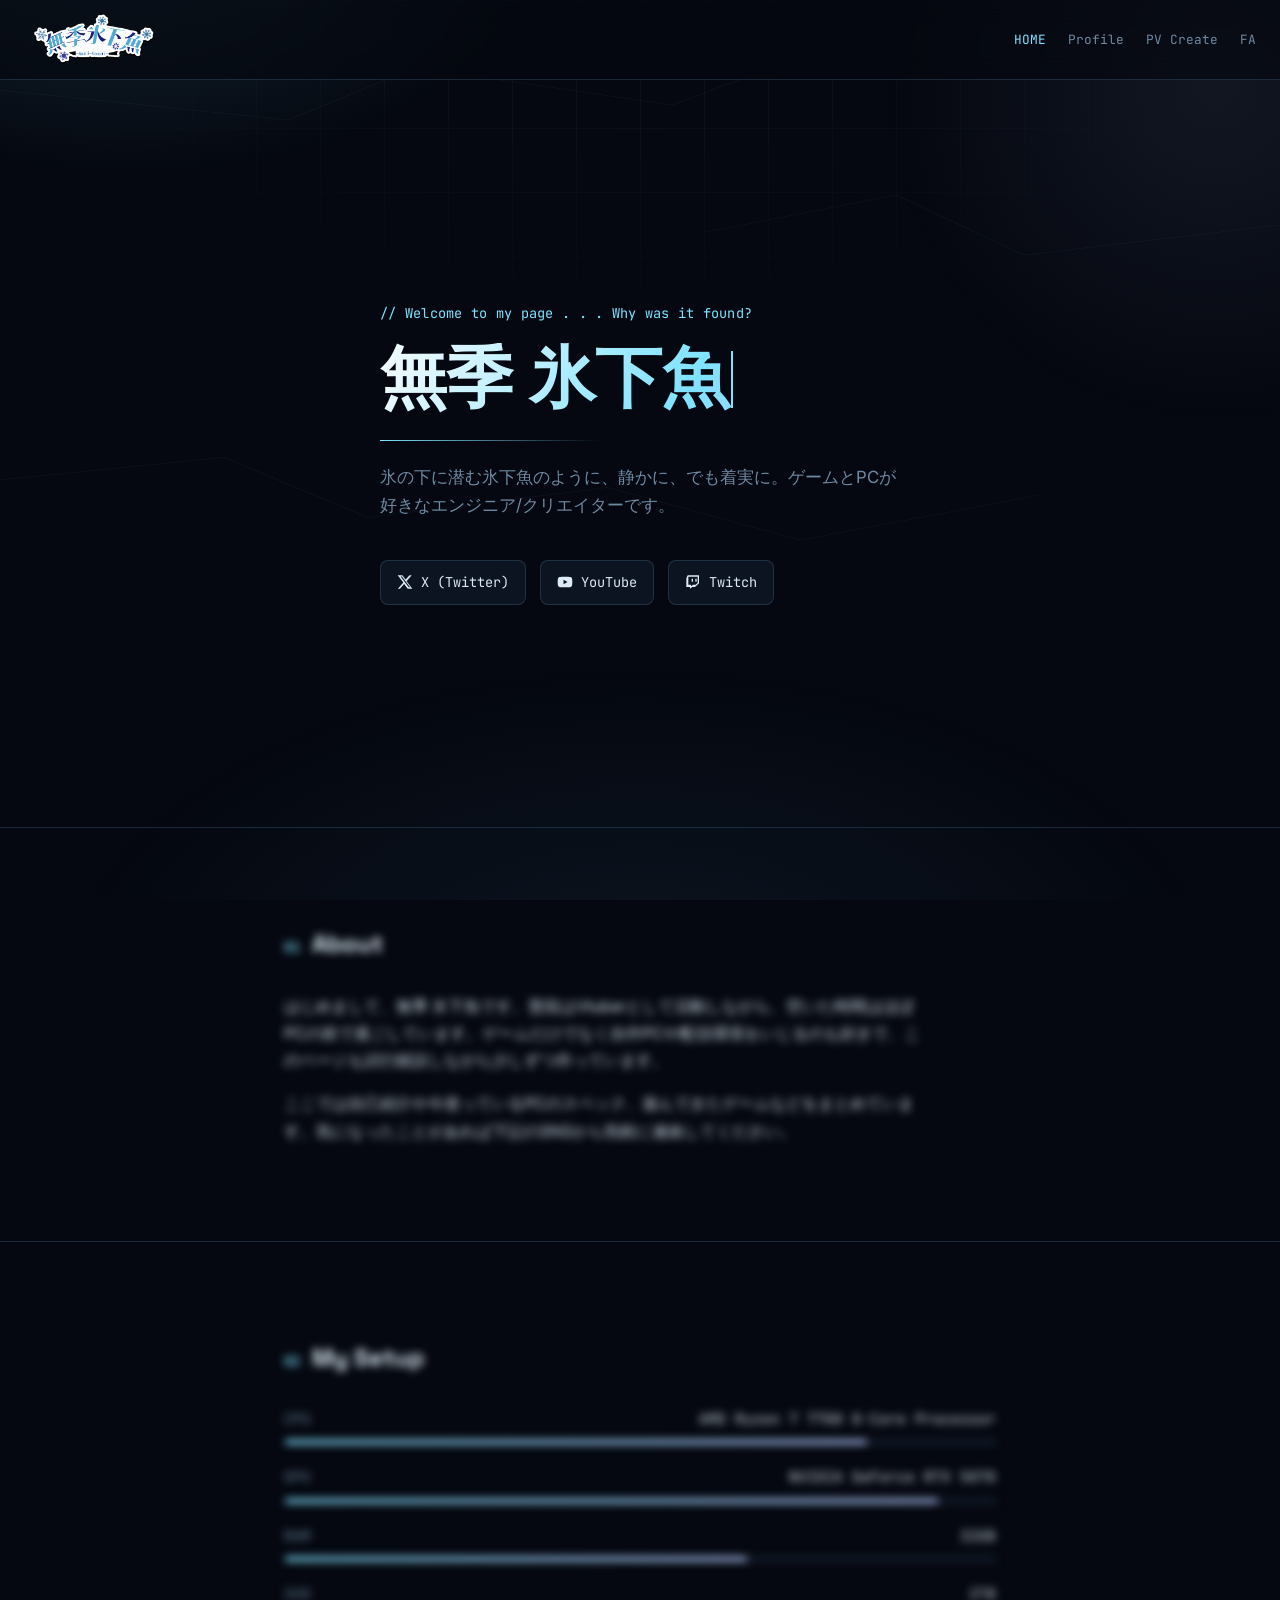
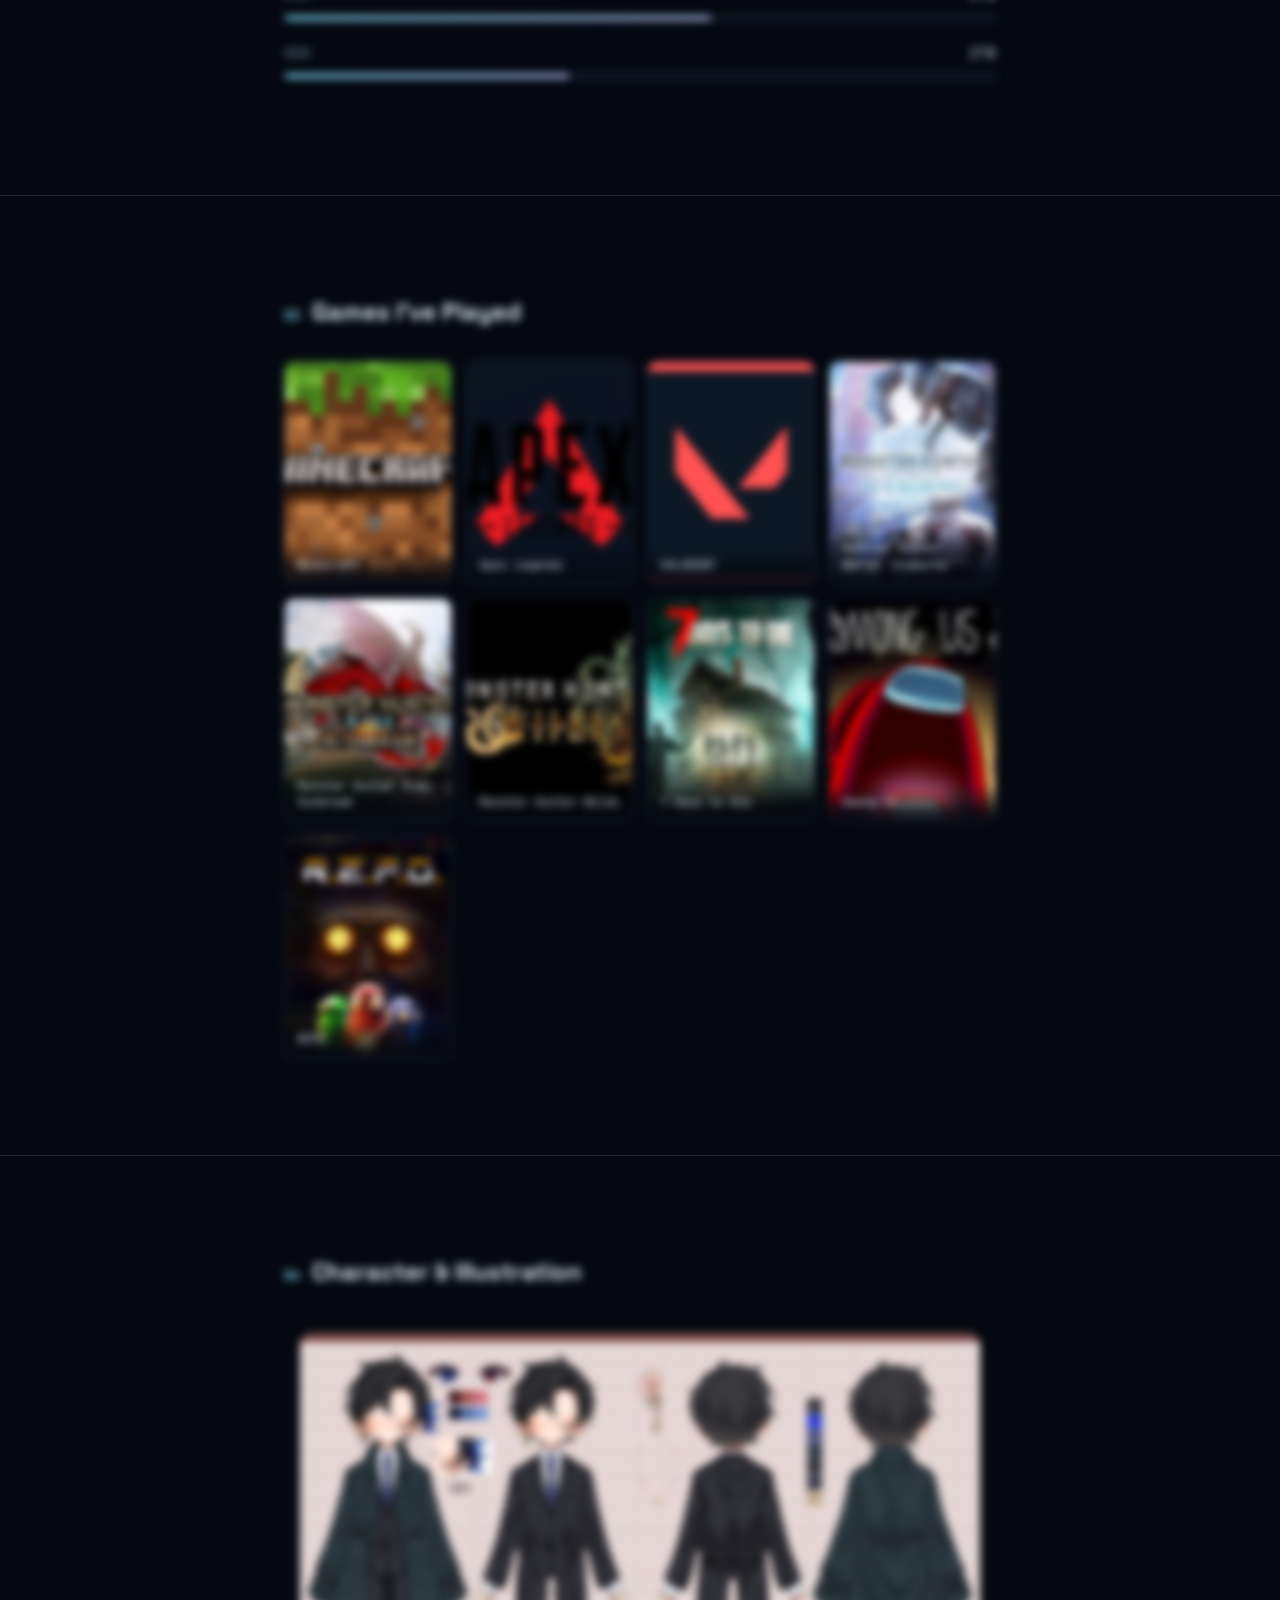
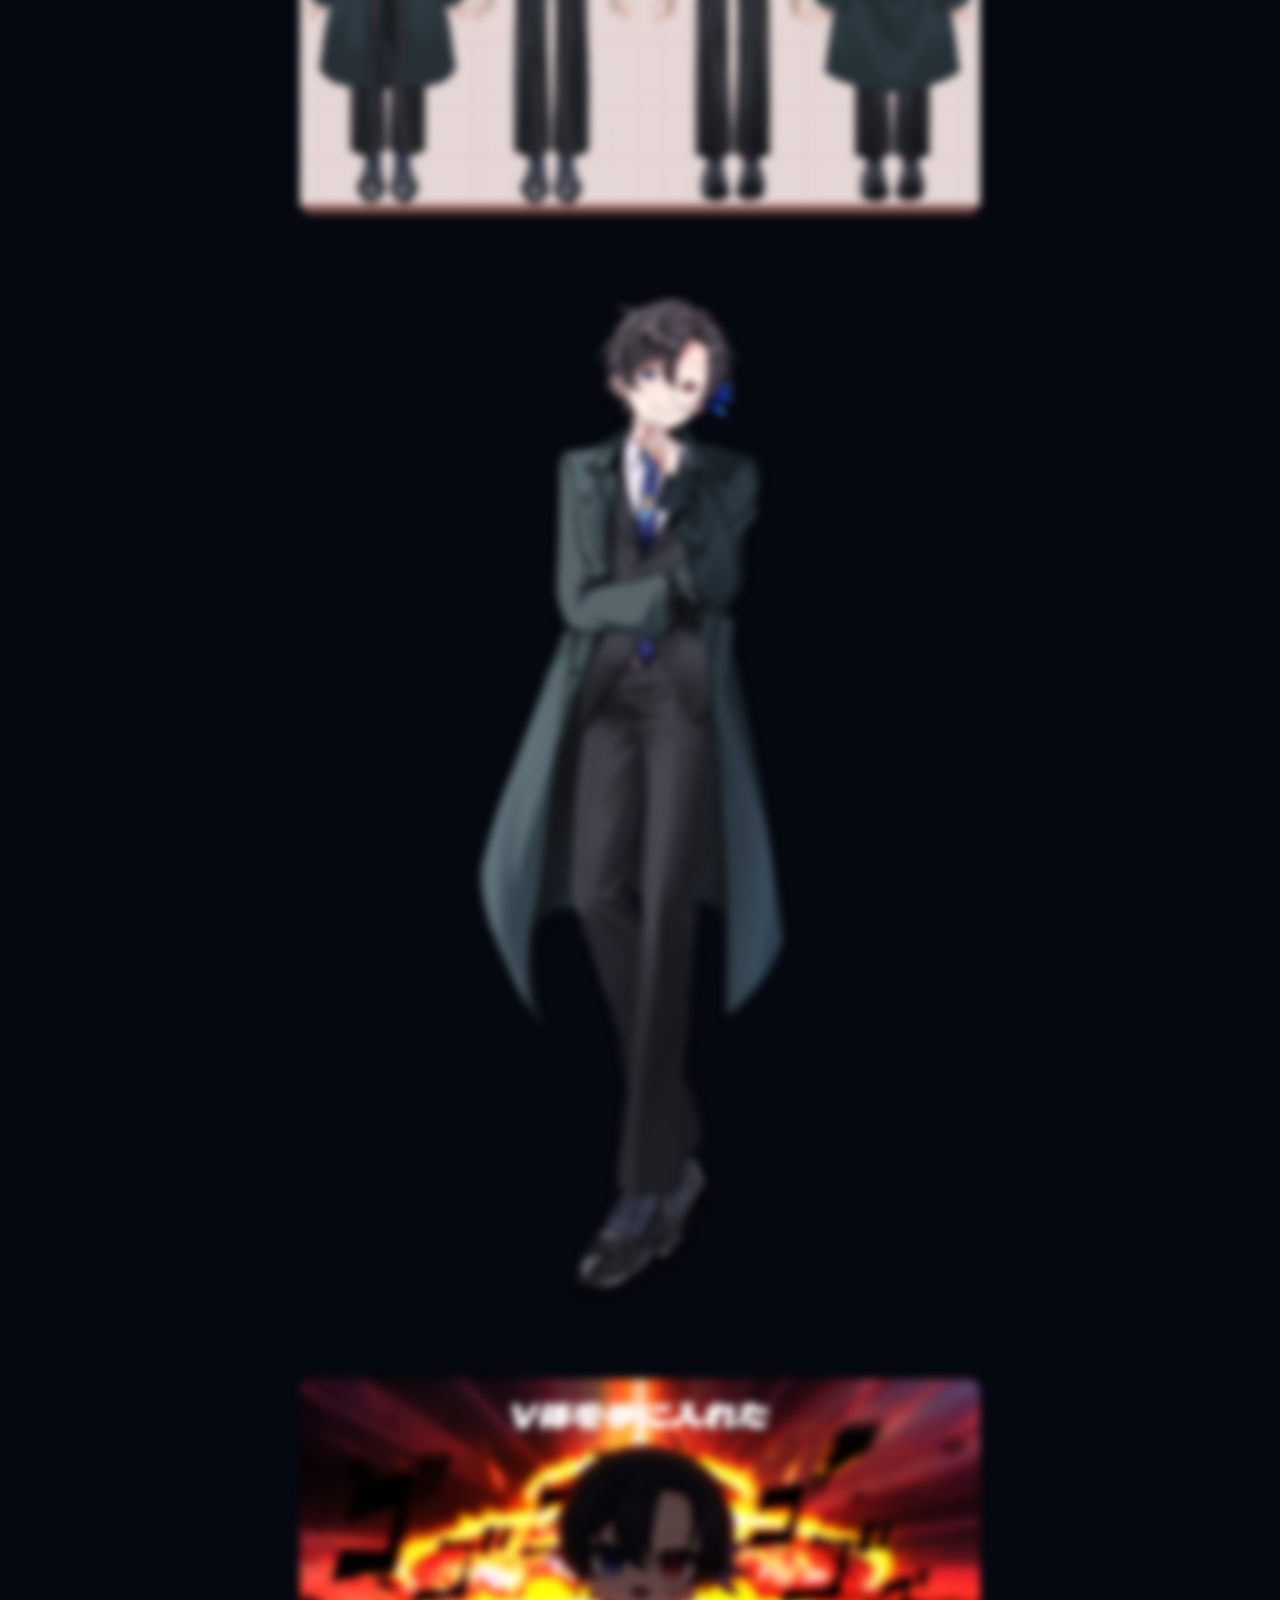
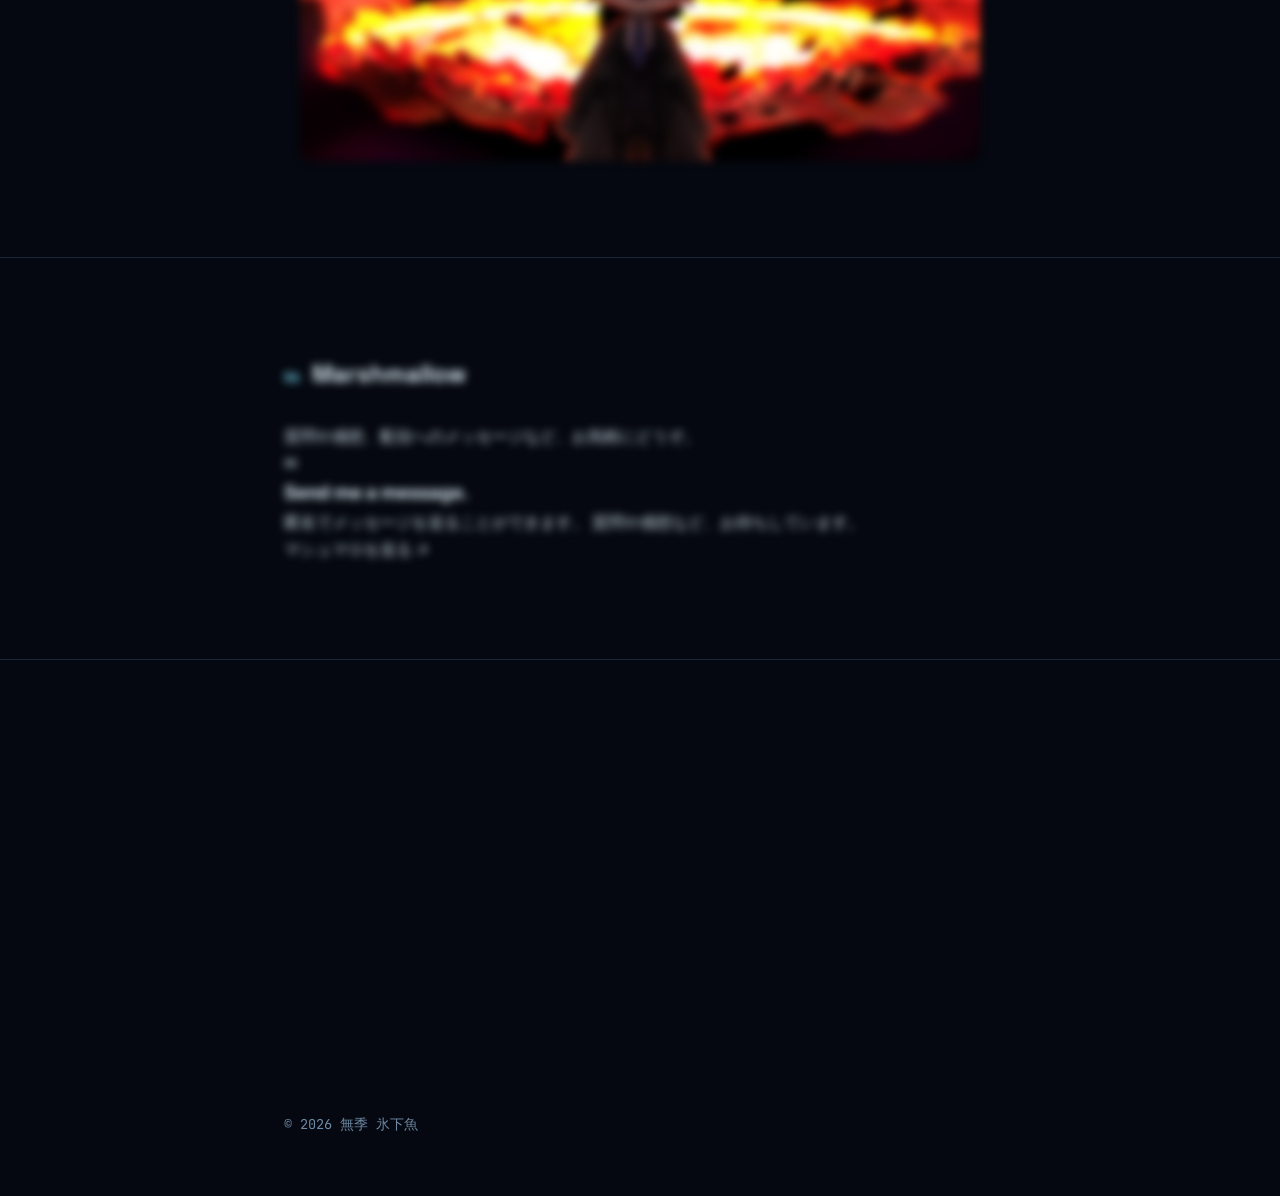
==== commit 4f1a07e2: "test" ====
--- a/index.html
+++ b/index.html
@@ -1,178 +1,241 @@
 <!DOCTYPE html>
 <html lang="ja">
+
 <head>
-<meta charset="UTF-8">
-<meta name="viewport" content="width=device-width, initial-scale=1">
-<title>無季 氷下魚 | HOME</title>
-<link rel="preconnect" href="https://fonts.googleapis.com">
-<link rel="preconnect" href="https://fonts.gstatic.com" crossorigin>
-<link href="https://fonts.googleapis.com/css2?family=Space+Grotesk:wght@500;700&family=Inter:wght@400;500;600&family=JetBrains+Mono:wght@400;600&display=swap" rel="stylesheet">
-<link rel="stylesheet" href="css/style.css">
+  <meta charset="UTF-8">
+  <meta name="viewport" content="width=device-width, initial-scale=1">
+  <title>無季 氷下魚 | HOME</title>
+  <link rel="preconnect" href="https://fonts.googleapis.com">
+  <link rel="preconnect" href="https://fonts.gstatic.com" crossorigin>
+  <link
+    href="https://fonts.googleapis.com/css2?family=Space+Grotesk:wght@500;700&family=Inter:wght@400;500;600&family=JetBrains+Mono:wght@400;600&display=swap"
+    rel="stylesheet">
+  <link rel="stylesheet" href="css/style.css">
 </head>
+
 <body>
 
-<div id="bg-glow"></div>
-<div id="grid"></div>
-<div id="cracks">
-  <svg viewBox="0 0 800 1200" preserveAspectRatio="none">
-    <path d="M0 120 L180 160 L260 90 L420 140 L520 60"/>
-    <path d="M0 640 L140 610 L230 690 L380 650 L500 720 L650 660"/>
-    <path d="M800 300 L640 340 L560 260 L440 310"/>
-  </svg>
-</div>
-
-<header id="site-nav">
-  <img class="nav-logo" src="images/無季 氷下魚.png" alt="無季 氷下魚 ロゴ" >
-  <nav class="nav-links">
-    <a href="index.html" class="active">HOME</a>
-    <a href="profile.html">Profile</a>
-    <a href="pvcreate.html">PV Create</a>
-    <a href="fa.html">FA</a>
-  </nav>
-</header>
-
-<!-- ============ HERO ============ -->
-<section id="hero">
-  <div class="wrap reveal">
-    <div class="eyebrow">// Welcome to my page . . . Why was it found?</div>
-    <h1>無季 氷下魚<span class="typecursor"></span></h1>
-    <div class="frost-line"></div>
-    <p class="tagline">氷の下に潜む氷下魚のように、静かに、でも着実に。ゲームとPCが好きなエンジニア/クリエイターです。</p>
-    <div class="social-row">
-      <a class="social-btn" href="https://x.com/MukikomaiT" target="_blank" rel="noopener">
-        <svg viewBox="0 0 24 24"><path d="M18.9 2H22l-7.6 8.7L23 22h-6.9l-5.4-6.9L4.4 22H1.3l8.2-9.4L1 2h7l4.9 6.3L18.9 2Zm-1.2 18h1.9L7.4 3.9H5.4L17.7 20Z"/></svg>
-        X (Twitter)
-      </a>
-      <a class="social-btn" href="https://youtube.com/@mukikomaiT" target="_blank" rel="noopener">
-        <svg viewBox="0 0 24 24"><path d="M23 12s0-3.6-.5-5.3a3 3 0 0 0-2.1-2.1C18.7 4 12 4 12 4s-6.7 0-8.4.6A3 3 0 0 0 1.5 6.7C1 8.4 1 12 1 12s0 3.6.5 5.3a3 3 0 0 0 2.1 2.1C5.3 20 12 20 12 20s6.7 0 8.4-.6a3 3 0 0 0 2.1-2.1C23 15.6 23 12 23 12ZM9.8 15.5V8.5l6 3.5-6 3.5Z"/></svg>
-        YouTube
-      </a>
-      <a class="social-btn" href="https://twitch.tv/mukikomai_t" target="_blank" rel="noopener">
-        <svg viewBox="0 0 24 24"><path d="M4 2 2 6.5v13h5.5V22l3.5-2.5h4L21 14V2H4Zm15 11-3 3h-4l-3 2.5V16H5V4h14v9Z"/><path d="M15.5 7h2v4.5h-2V7ZM10 7h2v4.5h-2V7Z"/></svg>
-        Twitch
-      </a>
-    </div>
+  <div id="bg-glow"></div>
+  <div id="grid"></div>
+  <div id="cracks">
+    <svg viewBox="0 0 800 1200" preserveAspectRatio="none">
+      <path d="M0 120 L180 160 L260 90 L420 140 L520 60" />
+      <path d="M0 640 L140 610 L230 690 L380 650 L500 720 L650 660" />
+      <path d="M800 300 L640 340 L560 260 L440 310" />
+    </svg>
   </div>
-</section>
-
-<!-- ============ ABOUT ============ -->
-<section id="about">
-  <div class="wrap reveal">
-    <h2><span class="no">01</span>About</h2>
-    <p>はじめまして、無季 氷下魚です。普段はVtuberとして活動しながら、空いた時間はほぼPCの前で過ごしています。ゲームだけでなく自作PCや配信環境をいじるのも好きで、このページも試行錯誤しながら少しずつ作っています。</p>
-    <p>ここでは自己紹介や今使っているPCのスペック、遊んできたゲームなどをまとめています。気になったことがあれば下記のSNSから気軽に連絡してください。</p>
-  </div>
-</section>
-
-<!-- ============ SETUP ============ -->
-<section id="setup">
-  <div class="wrap reveal">
-    <h2><span class="no">02</span>My Setup</h2>
-    <div class="spec">
-      <div class="spec-row"><span class="label">CPU</span><span class="value">AMD Ryzen 7 7700 8-Core Processor</span></div>
-      <div class="bar-track"><div class="bar-fill" style="--pct:82%"></div></div>
-    </div>
-    <div class="spec">
-      <div class="spec-row"><span class="label">GPU</span><span class="value">NVIDIA GeForce RTX 5070</span></div>
-      <div class="bar-track"><div class="bar-fill" style="--pct:92%"></div></div>
-    </div>
-    <div class="spec">
-      <div class="spec-row"><span class="label">RAM</span><span class="value">32GB</span></div>
-      <div class="bar-track"><div class="bar-fill" style="--pct:65%"></div></div>
-    </div>
-    <div class="spec">
-      <div class="spec-row"><span class="label">SSD</span><span class="value">2TB</span></div>
-      <div class="bar-track"><div class="bar-fill" style="--pct:60%"></div></div>
-    </div>
-    <div class="spec">
-      <div class="spec-row"><span class="label">HDD</span><span class="value">2TB</span></div>
-      <div class="bar-track"><div class="bar-fill" style="--pct:40%"></div></div>
-    </div>
-  </div>
-</section>
-
-<!-- ============ GAMES ============ -->
-<!-- ここを編集: 各カードの src="images/games/○○" を実際の画像パスに差し替えてください。 -->
-<section id="games">
-  <div class="wrap reveal">
-    <h2><span class="no">03</span>Games I've Played</h2>
-    <div class="game-grid">
-      <div class="game-card">
-        <img src="images/games/Minecraft.png" alt="Minecraft" loading="lazy" onerror="this.remove()">
-        <div class="title">Minecraft</div>
-      </div>
-      <div class="game-card">
-        <img src="images/games/Apex.webp" alt="Apex Legends" loading="lazy" onerror="this.remove()">
-        <div class="title">Apex Legends</div>
-      </div>
-      <div class="game-card">
-        <img src="images/games/Valorant.jpg" alt="VALORANT" loading="lazy" onerror="this.remove()">
-        <div class="title">VALORANT</div>
-      </div>
-      <div class="game-card">
-        <img src="images/games/MHWI.jpg" alt="Monster Hunter World: Iceborne" loading="lazy" onerror="this.remove()">
-        <div class="title">Monster Hunter World: Iceborne</div>
-      </div>
-      <div class="game-card">
-        <img src="images/games/MHRS.jpg" alt="Monster Hunter Rise: Sunbreak" loading="lazy" onerror="this.remove()">
-        <div class="title">Monster Hunter Rise: Sunbreak</div>
-      </div>
-      <div class="game-card">
-        <img src="images/games/MonsterWilds.webp" alt="Monster Hunter Wilds" loading="lazy" onerror="this.remove()">
-        <div class="title">Monster Hunter Wilds</div>
-      </div>
-      <div class="game-card">
-        <img src="images/games/7DTD.webp" alt="7 Days to Die" loading="lazy" onerror="this.remove()">
-        <div class="title">7 Days to Die</div>
-      </div>
-      <div class="game-card">
-        <img src="images/games/Amongus.jpg" alt="Among Us" loading="lazy" onerror="this.remove()">
-        <div class="title">Among Us</div>
-      </div>
-      <div class="game-card">
-        <img src="images/games/REPO.webp" alt="REPO" loading="lazy" onerror="this.remove()">
-        <div class="title">REPO</div>
-      </div>
-    </div>
-  </div>
-</section>
-
-<!-- ============ CHARACTER ============ -->
-<section id="character">
-  <div class="wrap reveal">
-    <h2><span class="no">04</span>Character & Illustration</h2>
-
-    <div class="character-art">
-      <img src="images/character_design.jpeg" alt="キャラクターデザイン">
-      <img src="images/illustration.png" alt="イラスト">
-      <img src="images/V.jpeg" alt="V体">
-    </div>
-  </div>
-</section>
-
-<!-- ============ CONTACT ============ -->
-<section id="contact">
-  <div class="wrap reveal">
-    <h2><span class="no">05</span>Contact</h2>
-    <p class="lead">お仕事のご相談やコラボのお誘いなど、お気軽にどうぞ。</p>
-    <div class="contact-grid">
-      <a class="contact-card" href="https://x.com/MukikomaiT" target="_blank" rel="noopener">
-        <div class="plat">X (Twitter)</div><div class="handle">@MukikomaiT</div>
-      </a>
-      <a class="contact-card" href="https://youtube.com/@mukikomaiT" target="_blank" rel="noopener">
-        <div class="plat">YouTube</div><div class="handle">@mukikomaiT</div>
-      </a>
-      <a class="contact-card" href="https://twitch.tv/mukikomai_t" target="_blank" rel="noopener">
-        <div class="plat">Twitch</div><div class="handle">mukikomai_t</div>
-      </a>
-    </div>
-  </div>
-</section>
-
-<footer>
-  <div class="wrap">© 2026 無季 氷下魚</div>
-</footer>
-
-<script src="js/main.js" defer></script>
+
+  <header id="site-nav">
+    <img class="nav-logo" src="images/無季 氷下魚.png" alt="無季 氷下魚 ロゴ">
+    <nav class="nav-links">
+      <a href="index.html" class="active">HOME</a>
+      <a href="profile.html">Profile</a>
+      <a href="pvcreate.html">PV Create</a>
+      <a href="fa.html">FA</a>
+    </nav>
+  </header>
+
+  <!-- ============ HERO ============ -->
+  <section id="hero">
+    <div class="wrap reveal">
+      <div class="eyebrow">// Welcome to my page . . . Why was it found?</div>
+      <h1>無季 氷下魚<span class="typecursor"></span></h1>
+      <div class="frost-line"></div>
+      <p class="tagline">氷の下に潜む氷下魚のように、静かに、でも着実に。ゲームとPCが好きなエンジニア/クリエイターです。</p>
+      <div class="social-row">
+        <a class="social-btn" href="https://x.com/MukikomaiT" target="_blank" rel="noopener">
+          <svg viewBox="0 0 24 24">
+            <path
+              d="M18.9 2H22l-7.6 8.7L23 22h-6.9l-5.4-6.9L4.4 22H1.3l8.2-9.4L1 2h7l4.9 6.3L18.9 2Zm-1.2 18h1.9L7.4 3.9H5.4L17.7 20Z" />
+          </svg>
+          X (Twitter)
+        </a>
+        <a class="social-btn" href="https://youtube.com/@mukikomaiT" target="_blank" rel="noopener">
+          <svg viewBox="0 0 24 24">
+            <path
+              d="M23 12s0-3.6-.5-5.3a3 3 0 0 0-2.1-2.1C18.7 4 12 4 12 4s-6.7 0-8.4.6A3 3 0 0 0 1.5 6.7C1 8.4 1 12 1 12s0 3.6.5 5.3a3 3 0 0 0 2.1 2.1C5.3 20 12 20 12 20s6.7 0 8.4-.6a3 3 0 0 0 2.1-2.1C23 15.6 23 12 23 12ZM9.8 15.5V8.5l6 3.5-6 3.5Z" />
+          </svg>
+          YouTube
+        </a>
+        <a class="social-btn" href="https://twitch.tv/mukikomai_t" target="_blank" rel="noopener">
+          <svg viewBox="0 0 24 24">
+            <path d="M4 2 2 6.5v13h5.5V22l3.5-2.5h4L21 14V2H4Zm15 11-3 3h-4l-3 2.5V16H5V4h14v9Z" />
+            <path d="M15.5 7h2v4.5h-2V7ZM10 7h2v4.5h-2V7Z" />
+          </svg>
+          Twitch
+        </a>
+      </div>
+    </div>
+  </section>
+
+  <!-- ============ ABOUT ============ -->
+  <section id="about">
+    <div class="wrap reveal">
+      <h2><span class="no">01</span>About</h2>
+      <p>はじめまして、無季 氷下魚です。普段はVtuberとして活動しながら、空いた時間はほぼPCの前で過ごしています。ゲームだけでなく自作PCや配信環境をいじるのも好きで、このページも試行錯誤しながら少しずつ作っています。
+      </p>
+      <p>ここでは自己紹介や今使っているPCのスペック、遊んできたゲームなどをまとめています。気になったことがあれば下記のSNSから気軽に連絡してください。</p>
+    </div>
+  </section>
+
+  <!-- ============ SETUP ============ -->
+  <section id="setup">
+    <div class="wrap reveal">
+      <h2><span class="no">02</span>My Setup</h2>
+      <div class="spec">
+        <div class="spec-row"><span class="label">CPU</span><span class="value">AMD Ryzen 7 7700 8-Core Processor</span>
+        </div>
+        <div class="bar-track">
+          <div class="bar-fill" style="--pct:82%"></div>
+        </div>
+      </div>
+      <div class="spec">
+        <div class="spec-row"><span class="label">GPU</span><span class="value">NVIDIA GeForce RTX 5070</span></div>
+        <div class="bar-track">
+          <div class="bar-fill" style="--pct:92%"></div>
+        </div>
+      </div>
+      <div class="spec">
+        <div class="spec-row"><span class="label">RAM</span><span class="value">32GB</span></div>
+        <div class="bar-track">
+          <div class="bar-fill" style="--pct:65%"></div>
+        </div>
+      </div>
+      <div class="spec">
+        <div class="spec-row"><span class="label">SSD</span><span class="value">2TB</span></div>
+        <div class="bar-track">
+          <div class="bar-fill" style="--pct:60%"></div>
+        </div>
+      </div>
+      <div class="spec">
+        <div class="spec-row"><span class="label">HDD</span><span class="value">2TB</span></div>
+        <div class="bar-track">
+          <div class="bar-fill" style="--pct:40%"></div>
+        </div>
+      </div>
+    </div>
+  </section>
+
+  <!-- ============ GAMES ============ -->
+  <!-- ここを編集: 各カードの src="images/games/○○" を実際の画像パスに差し替えてください。 -->
+  <section id="games">
+    <div class="wrap reveal">
+      <h2><span class="no">03</span>Games I've Played</h2>
+      <div class="game-grid">
+        <div class="game-card">
+          <img src="images/games/Minecraft.png" alt="Minecraft" loading="lazy" onerror="this.remove()">
+          <div class="title">Minecraft</div>
+        </div>
+        <div class="game-card">
+          <img src="images/games/Apex.webp" alt="Apex Legends" loading="lazy" onerror="this.remove()">
+          <div class="title">Apex Legends</div>
+        </div>
+        <div class="game-card">
+          <img src="images/games/Valorant.jpg" alt="VALORANT" loading="lazy" onerror="this.remove()">
+          <div class="title">VALORANT</div>
+        </div>
+        <div class="game-card">
+          <img src="images/games/MHWI.jpg" alt="Monster Hunter World: Iceborne" loading="lazy" onerror="this.remove()">
+          <div class="title">Monster Hunter World: Iceborne</div>
+        </div>
+        <div class="game-card">
+          <img src="images/games/MHRS.jpg" alt="Monster Hunter Rise: Sunbreak" loading="lazy" onerror="this.remove()">
+          <div class="title">Monster Hunter Rise: Sunbreak</div>
+        </div>
+        <div class="game-card">
+          <img src="images/games/MonsterWilds.webp" alt="Monster Hunter Wilds" loading="lazy" onerror="this.remove()">
+          <div class="title">Monster Hunter Wilds</div>
+        </div>
+        <div class="game-card">
+          <img src="images/games/7DTD.webp" alt="7 Days to Die" loading="lazy" onerror="this.remove()">
+          <div class="title">7 Days to Die</div>
+        </div>
+        <div class="game-card">
+          <img src="images/games/Amongus.jpg" alt="Among Us" loading="lazy" onerror="this.remove()">
+          <div class="title">Among Us</div>
+        </div>
+        <div class="game-card">
+          <img src="images/games/REPO.webp" alt="REPO" loading="lazy" onerror="this.remove()">
+          <div class="title">REPO</div>
+        </div>
+      </div>
+    </div>
+  </section>
+
+  <!-- ============ CHARACTER ============ -->
+  <section id="character">
+    <div class="wrap reveal">
+      <h2><span class="no">04</span>Character & Illustration</h2>
+
+      <div class="character-art">
+        <img src="images/character_design.jpeg" alt="キャラクターデザイン">
+        <img src="images/illustration.png" alt="イラスト">
+        <img src="images/V.jpeg" alt="V体">
+      </div>
+    </div>
+  </section>
+    <!-- ============ MARSHMALLOW ============ -->
+  <section id="marshmallow">
+    <div class="wrap reveal">
+      <h2><span class="no">06</span>Marshmallow</h2>
+
+      <p class="lead">
+        質問や感想、配信へのメッセージなど、お気軽にどうぞ。
+      </p>
+
+      <div class="marshmallow-card">
+        <div class="marshmallow-icon">✉</div>
+
+        <div class="marshmallow-content">
+          <h3>Send me a message.</h3>
+          <p>
+            匿名でメッセージを送ることができます。
+            質問や感想など、お待ちしています。
+          </p>
+
+          <a
+            class="marshmallow-btn"
+            href="https://marshmallow-qa.com/messages"
+            target="_blank"
+            rel="noopener noreferrer"
+          >
+            マシュマロを送る
+            <span>↗</span>
+          </a>
+        </div>
+      </div>
+    </div>
+  </section>
+
+  <!-- ============ CONTACT ============ -->
+  <section id="contact">
+    <div class="wrap reveal">
+      <h2><span class="no">05</span>Contact</h2>
+      <p class="lead">お仕事のご相談やコラボのお誘いなど、お気軽にどうぞ。</p>
+      <div class="contact-grid">
+        <a class="contact-card" href="https://x.com/MukikomaiT" target="_blank" rel="noopener">
+          <div class="plat">X (Twitter)</div>
+          <div class="handle">@MukikomaiT</div>
+        </a>
+        <a class="contact-card" href="https://youtube.com/@mukikomaiT" target="_blank" rel="noopener">
+          <div class="plat">YouTube</div>
+          <div class="handle">@mukikomaiT</div>
+        </a>
+        <a class="contact-card" href="https://twitch.tv/mukikomai_t" target="_blank" rel="noopener">
+          <div class="plat">Twitch</div>
+          <div class="handle">mukikomai_t</div>
+        </a>
+      </div>
+    </div>
+    
+  </section>
+  
+
+  <footer>
+    <div class="wrap">© 2026 無季 氷下魚</div>
+  </footer>
+
+  <script src="js/main.js" defer></script>
 </body>
-</html>
+
+</html>
--- a/css/style.css
+++ b/css/style.css
@@ -1,234 +1,891 @@
-:root{
-  --bg:#050810;
-  --surface:rgba(20,32,48,.55);
-  --surface-solid:#0c1420;
-  --border:rgba(130,190,230,.18);
-  --border-strong:rgba(130,190,230,.4);
-  --text:#DCEBF5;
-  --muted:#6E8AA3;
-  --accent:#7FE3FF;
-  --accent-soft:rgba(127,227,255,.14);
-  --accent-2:#B9C8FF;
-  --nav-h:80px;
-}
-*{box-sizing:border-box;margin:0;padding:0;}
-html{scroll-behavior:smooth;}
-body{
-  background:var(--bg);
+:root {
+  --bg: #050810;
+  --surface: rgba(20, 32, 48, .55);
+  --surface-solid: #0c1420;
+  --border: rgba(130, 190, 230, .18);
+  --border-strong: rgba(130, 190, 230, .4);
+  --text: #DCEBF5;
+  --muted: #6E8AA3;
+  --accent: #7FE3FF;
+  --accent-soft: rgba(127, 227, 255, .14);
+  --accent-2: #B9C8FF;
+  --nav-h: 80px;
+}
+
+* {
+  box-sizing: border-box;
+  margin: 0;
+  padding: 0;
+}
+
+html {
+  scroll-behavior: smooth;
+}
+
+body {
+  background: var(--bg);
+  color: var(--text);
+  font-family: 'Inter', sans-serif;
+  line-height: 1.7;
+  overflow-x: hidden;
+  padding-top: var(--nav-h);
+  /* 固定ナビの高さ分オフセット */
+}
+
+::selection {
+  background: var(--accent);
+  color: #050810;
+}
+
+a {
+  color: inherit;
+  text-decoration: none;
+}
+
+a:focus-visible,
+button:focus-visible {
+  outline: 2px solid var(--accent);
+  outline-offset: 3px;
+}
+
+/* ---------- ambient ice background ---------- */
+#bg-glow {
+  position: fixed;
+  inset: 0;
+  z-index: -2;
+  background:
+    radial-gradient(700px 420px at 10% -8%, rgba(127, 227, 255, .14), transparent 60%),
+    radial-gradient(560px 560px at 95% 10%, rgba(185, 200, 255, .08), transparent 60%),
+    radial-gradient(900px 500px at 50% 110%, rgba(80, 140, 180, .10), transparent 65%);
+  pointer-events: none;
+}
+
+#grid {
+  position: fixed;
+  inset: 0;
+  z-index: -2;
+  opacity: .30;
+  background-image: linear-gradient(var(--border) 1px, transparent 1px),
+    linear-gradient(90deg, var(--border) 1px, transparent 1px);
+  background-size: 64px 64px;
+  mask-image: radial-gradient(ellipse 70% 55% at 50% 0%, black 15%, transparent 75%);
+}
+
+#cracks {
+  position: fixed;
+  inset: 0;
+  z-index: -1;
+  opacity: .5;
+  pointer-events: none;
+}
+
+#cracks svg {
+  width: 100%;
+  height: 100%;
+}
+
+#cracks path {
+  stroke: rgba(160, 220, 255, .10);
+  stroke-width: 1;
+  fill: none;
+}
+
+/* ---------- nav bar (上から降りてくる) ---------- */
+#site-nav {
+  position: fixed;
+  top: 0;
+  left: 0;
+  right: 0;
+  height: var(--nav-h);
+  z-index: 100;
+  display: flex;
+  align-items: center;
+  gap: 28px;
+  padding: 0 24px;
+  background: rgba(5, 8, 16, .65);
+  backdrop-filter: blur(14px);
+  border-bottom: 1px solid var(--border);
+  transform: translateY(-100%);
+  animation: navDrop .7s .1s cubic-bezier(.16, 1, .3, 1) forwards;
+}
+
+@keyframes navDrop {
+  to {
+    transform: translateY(0);
+  }
+}
+
+.nav-logo {
+  height: calc(var(--nav-h) - 2px);
+  /* バーの上下に8pxずつ余白を残すサイズ */
+  width: auto;
+  display: block;
+  flex-shrink: 0;
+}
+
+.nav-links {
+  display: flex;
+  gap: 22px;
+  list-style: none;
+  margin-left: auto;
+  /* ロゴは左、リンク群は右詰め */
+  overflow-x: auto;
+  overflow-y: hidden;
+  /* overflow-x:autoだけだと縦スクロールバーが出る仕様のための対策 */
+}
+
+.nav-links a {
+  font-family: 'JetBrains Mono', monospace;
+  font-size: .8rem;
+  color: var(--muted);
+  position: relative;
+  padding: 4px 0;
+  white-space: nowrap;
+  transition: color .2s ease;
+}
+
+.nav-links a:hover {
+  color: var(--text);
+}
+
+.nav-links a.active {
+  color: var(--accent);
+}
+
+.nav-links a.active::after {
+  content: '';
+  position: absolute;
+  left: 0;
+  right: 0;
+  bottom: -6px;
+  height: 2px;
+  background: var(--accent);
+}
+
+.wrap {
+  max-width: 760px;
+  margin: 0 auto;
+  padding: 0 24px;
+}
+
+section {
+  padding: 96px 0;
+  border-bottom: 1px solid var(--border);
+}
+
+section:last-of-type {
+  border-bottom: none;
+}
+
+h2 {
+  font-family: 'Space Grotesk', sans-serif;
+  font-size: 1.5rem;
+  margin-bottom: 28px;
+  display: flex;
+  align-items: baseline;
+  gap: 12px;
+}
+
+h2 span.no {
+  font-family: 'JetBrains Mono', monospace;
+  font-size: .85rem;
+  color: var(--accent);
+}
+
+/* ---------- reveal-on-scroll ---------- */
+.reveal {
+  opacity: 0;
+  filter: blur(4px);
+  transform: translateY(30px);
+  transition: opacity 1.1s cubic-bezier(.16, 1, .3, 1),
+    filter 1.1s cubic-bezier(.16, 1, .3, 1),
+    transform 1.1s cubic-bezier(.16, 1, .3, 1);
+  will-change: opacity, transform, filter;
+}
+
+.reveal.in-view {
+  opacity: 1;
+  filter: blur(0);
+  transform: translateY(0);
+}
+
+/* ---------- hero ---------- */
+#hero {
+  min-height: calc(92vh - var(--nav-h));
+  display: flex;
+  flex-direction: column;
+  justify-content: center;
+  border-bottom: 1px solid var(--border);
+  position: relative;
+}
+
+.eyebrow {
+  font-family: 'JetBrains Mono', monospace;
+  color: var(--accent);
+  font-size: .85rem;
+  letter-spacing: .02em;
+  margin-bottom: 18px;
+}
+
+h1 {
+  font-family: 'Space Grotesk', sans-serif;
+  font-weight: 700;
+  font-size: clamp(2.4rem, 7vw, 4.2rem);
+  line-height: 1.05;
+  letter-spacing: -.01em;
+  background: linear-gradient(120deg, #F4FBFF 0%, var(--accent) 60%, var(--accent-2) 100%);
+  -webkit-background-clip: text;
+  background-clip: text;
+  color: transparent;
+}
+
+.frost-line {
+  height: 1px;
+  width: 0;
+  margin-top: 26px;
+  background: linear-gradient(90deg, var(--accent), transparent);
+  animation: draw 1.1s .55s cubic-bezier(.16, 1, .3, 1) forwards;
+}
+
+#hero .tagline {
+  margin-top: 22px;
+  font-size: 1.05rem;
+  color: var(--muted);
+  max-width: 520px;
+}
+
+.typecursor {
+  display: inline-block;
+  width: 2px;
+  height: .85em;
+  background: var(--accent);
+  margin-left: 3px;
+  vertical-align: -.1em;
+  animation: blink 1s step-end infinite;
+}
+
+.social-row {
+  margin-top: 40px;
+  display: flex;
+  gap: 14px;
+  flex-wrap: wrap;
+}
+
+.social-btn {
+  display: inline-flex;
+  align-items: center;
+  gap: 8px;
+  padding: 10px 16px;
+  border: 1px solid var(--border);
+  border-radius: 8px;
+  font-family: 'JetBrains Mono', monospace;
+  font-size: .85rem;
+  background: var(--surface);
+  backdrop-filter: blur(10px);
+  transition: border-color .2s ease, transform .2s ease, background .2s ease;
+}
+
+.social-btn:hover {
+  border-color: var(--accent);
+  background: var(--accent-soft);
+  transform: translateY(-2px);
+}
+
+.social-btn svg {
+  width: 16px;
+  height: 16px;
+  fill: currentColor;
+}
+
+@keyframes draw {
+  to {
+    width: 220px;
+  }
+}
+
+@keyframes blink {
+  50% {
+    opacity: 0;
+  }
+}
+
+/* ---------- about ---------- */
+#about p {
+  color: var(--text);
+  max-width: 64ch;
+}
+
+#about p+p {
+  margin-top: 16px;
+}
+
+/* ---------- setup ---------- */
+.spec {
+  margin-bottom: 20px;
+}
+
+.spec-row {
+  display: flex;
+  justify-content: space-between;
+  align-items: baseline;
+  font-family: 'JetBrains Mono', monospace;
+  font-size: .9rem;
+  margin-bottom: 8px;
+}
+
+.spec-row .label {
+  color: var(--muted);
+}
+
+.spec-row .value {
+  color: var(--text);
+}
+
+.bar-track {
+  height: 6px;
+  border-radius: 3px;
+  background: var(--surface-solid);
+  overflow: hidden;
+  border: 1px solid var(--border);
+}
+
+.bar-fill {
+  height: 100%;
+  background: linear-gradient(90deg, var(--accent), var(--accent-2));
+  border-radius: 3px;
+  width: 0;
+  transition: width 1.1s cubic-bezier(.16, 1, .3, 1);
+}
+
+.bar-fill.in-view {
+  width: var(--pct);
+}
+
+/* ---------- games grid ---------- */
+.game-grid {
+  display: grid;
+  grid-template-columns: repeat(auto-fill, minmax(140px, 1fr));
+  gap: 14px;
+}
+
+.game-card {
+  position: relative;
+  aspect-ratio: 3/4;
+  border-radius: 10px;
+  overflow: hidden;
+  border: 1px solid var(--border);
+  background: linear-gradient(160deg, var(--surface-solid), #0a1220);
+  transition: border-color .2s ease, transform .2s ease;
+}
+
+.game-card:hover {
+  border-color: var(--accent);
+  transform: translateY(-4px);
+}
+
+.game-card img {
+  width: 100%;
+  height: 100%;
+  object-fit: cover;
+  display: block;
+}
+
+.game-card .title {
+  position: absolute;
+  left: 0;
+  right: 0;
+  bottom: 0;
+  padding: 10px 12px;
+  font-family: 'JetBrains Mono', monospace;
+  font-size: .76rem;
+  line-height: 1.35;
+  color: var(--text);
+  background: linear-gradient(0deg, rgba(5, 8, 16, .92) 20%, rgba(5, 8, 16, 0));
+}
+
+/* ---------- character & illustration ---------- */
+#character {
+  text-align: center;
+}
+
+.character-art {
+  margin-top: 40px;
+}
+
+.character-art img {
+  display: block;
+  width: 100%;
+  max-width: 680px;
+  height: auto;
+  margin: 0 auto 80px;
+  border-radius: 12px;
+}
+
+.character-art img:last-child {
+  margin-bottom: 0;
+}
+
+/* ---------- contact ---------- */
+#contact .lead {
+  color: var(--muted);
+  margin-bottom: 28px;
+  max-width: 52ch;
+}
+
+.contact-grid {
+  display: grid;
+  grid-template-columns: 1fr 1fr 1fr;
+  gap: 14px;
+}
+
+.contact-card {
+  padding: 20px;
+  border: 1px solid var(--border);
+  border-radius: 10px;
+  background: var(--surface);
+  backdrop-filter: blur(10px);
+  transition: border-color .2s ease, transform .2s ease, background .2s ease;
+}
+
+.contact-card:hover {
+  border-color: var(--accent);
+  background: var(--accent-soft);
+  transform: translateY(-3px);
+}
+
+.contact-card .plat {
+  font-family: 'JetBrains Mono', monospace;
+  color: var(--accent);
+  font-size: .8rem;
+  margin-bottom: 6px;
+}
+
+.contact-card .handle {
+  font-family: 'Space Grotesk', sans-serif;
+  font-size: 1rem;
+}
+
+/* ---------- generic placeholder page content ---------- */
+.page-head {
+  padding-top: 64px;
+}
+
+.page-head h1 {
+  font-size: clamp(2rem, 6vw, 3rem);
+}
+
+.coming-soon {
+  margin-top: 18px;
+  color: var(--muted);
+  font-family: 'JetBrains Mono', monospace;
+  font-size: .9rem;
+  border: 1px dashed var(--border);
+  border-radius: 10px;
+  padding: 24px;
+  max-width: 52ch;
+}
+
+footer {
+  padding: 40px 0 60px;
+  text-align: left;
+  color: var(--muted);
+  font-size: .85rem;
+  font-family: 'JetBrains Mono', monospace;
+}
+
+
+
+/* ---------- profile ---------- */
+
+.profile-page{
+  max-width:1100px;
+  margin:0 auto;
+  padding:96px 24px 120px;
+}
+
+.profile-hero{
+  position:relative;
+  display:block;
+  min-height:720px;
+}
+
+/* ---------- 左：ふよふよする人物 ---------- */
+
+.profile-character-wrap{
+  position:absolute;
+  z-index:1;
+  left:clamp(-180px,-8vw,-70px);
+  top:-25px;
+  width:clamp(420px,42vw,620px);
+  height:820px;
+  display:flex;
+  justify-content:center;
+  align-items:flex-start;
+  pointer-events:none;
+  overflow:visible;
+}
+
+.profile-character{
+  display:block;
+  width:130%;
+  max-width:none;
+  height:820px;
+  object-fit:contain;
+  object-position:center top;
+  animation:profileFloat 4s ease-in-out infinite;
+  filter:drop-shadow(-18px 18px 2px rgba(0,0,0,.28));
+}
+
+@keyframes profileFloat{
+  0%,100%{transform:translateY(0);}
+  50%{transform:translateY(-14px);}
+}
+
+/* ---------- 右側 ---------- */
+
+.profile-main{
+  position:relative;
+  z-index:2;
+  width:min(760px,calc(100% - 250px));
+  margin-left:auto;
+}
+
+/* ---------- 名前 + 顔アップ ---------- */
+
+.profile-face{
+    position:absolute;
+    z-index:0;
+    top:-410px;
+    left:200px;
+
+    width:800px;
+    height:800%;
+
+    object-position:center;
+
+    opacity:1;
+
+    /* 左を透明、右を不透明にする */
+    -webkit-mask-image:linear-gradient(
+        to right,
+        transparent 0%,
+        rgba(0,0,0,.05) 10%,
+        rgba(0,0,0,.25) 20%,
+        #000 82%
+    );
+
+    mask-image:linear-gradient(
+        to right,
+        transparent 0%,
+        rgba(0,0,0,.05) 40%,
+        rgba(0,0,0,.75) 70%,
+        #000 92%
+    );
+}
+
+
+.profile-visual{
+    position:relative;
+    width:100%;
+    height:170px;
+    min-height:170px;
+    overflow:hidden;
+    border:1px solid var(--border);
+    border-radius:12px;
+    background:var(--surface);
+}
+
+.profile-visual::before{
+  content:'';
+  position:absolute;
+  inset:0;
+  z-index:0;
+  background-image:
+    linear-gradient(90deg,
+      rgba(5,8,16,.05) 0%,
+      rgba(5,8,16,.10) 20%,
+      rgba(5,8,16,.38) 48%,
+      rgba(5,8,16,.78) 75%,
+      rgba(5,8,16,.95) 100%),
+    var(--profile-face);
+  background-size:cover;
+  background-position:center;
+  background-repeat:no-repeat;
+}
+
+.profile-visual::after{
+  content:'';
+  position:absolute;
+  inset:0;
+  z-index:1;
+  pointer-events:none;
+  background:linear-gradient(0deg,
+    rgba(5,8,16,.55) 0%,
+    rgba(5,8,16,0) 55%);
+}
+
+.profile-name{
+  position:absolute;
+  z-index:2;
+  left:32px;
+  bottom:30px;
+  margin:0;
+  font-family:'Space Grotesk',sans-serif;
+  font-size:clamp(3rem,8vw,6.8rem);
+  font-weight:700;
+  line-height:.95;
+  letter-spacing:-.035em;
+  color:#F4FBFF;
+  text-shadow:0 8px 30px rgba(0,0,0,.55);
+}
+
+/* ---------- 4項目 ---------- */
+
+.profile-data{
+  margin-top:28px;
+  border:1px solid var(--border);
+  border-radius:10px;
+  overflow:hidden;
+  background:var(--surface);
+  backdrop-filter:blur(10px);
+}
+
+.profile-data-grid{
+  display:grid;
+  grid-template-columns:1fr 1fr;
+}
+
+.profile-data-item{
+  padding:20px 22px;
+  min-height:88px;
+  border-bottom:1px solid var(--border);
+}
+
+.profile-data-item:nth-child(odd){
+  border-right:1px solid var(--border);
+}
+
+.profile-data-item:nth-last-child(-n+2){
+  border-bottom:none;
+}
+
+.profile-label{
+  display:block;
+  margin-bottom:6px;
+  color:var(--muted);
+  font-family:'JetBrains Mono',monospace;
+  font-size:.72rem;
+  letter-spacing:.04em;
+}
+
+.profile-value{
+  display:block;
   color:var(--text);
-  font-family:'Inter',sans-serif;
-  line-height:1.7;
-  overflow-x:hidden;
-  padding-top:var(--nav-h); /* 固定ナビの高さ分オフセット */
-}
-::selection{background:var(--accent);color:#050810;}
-a{color:inherit;text-decoration:none;}
-a:focus-visible, button:focus-visible{outline:2px solid var(--accent);outline-offset:3px;}
-
-/* ---------- ambient ice background ---------- */
-#bg-glow{
-  position:fixed;inset:0;z-index:-2;
-  background:
-    radial-gradient(700px 420px at 10% -8%, rgba(127,227,255,.14), transparent 60%),
-    radial-gradient(560px 560px at 95% 10%, rgba(185,200,255,.08), transparent 60%),
-    radial-gradient(900px 500px at 50% 110%, rgba(80,140,180,.10), transparent 65%);
-  pointer-events:none;
-}
-#grid{
-  position:fixed;inset:0;z-index:-2;opacity:.30;
-  background-image:linear-gradient(var(--border) 1px, transparent 1px),
-                    linear-gradient(90deg, var(--border) 1px, transparent 1px);
-  background-size:64px 64px;
-  mask-image:radial-gradient(ellipse 70% 55% at 50% 0%, black 15%, transparent 75%);
-}
-#cracks{position:fixed;inset:0;z-index:-1;opacity:.5;pointer-events:none;}
-#cracks svg{width:100%;height:100%;}
-#cracks path{stroke:rgba(160,220,255,.10);stroke-width:1;fill:none;}
-
-/* ---------- nav bar (上から降りてくる) ---------- */
-#site-nav{
-  position:fixed;top:0;left:0;right:0;height:var(--nav-h);z-index:100;
-  display:flex;align-items:center;gap:28px;
-  padding:0 24px;
-  background:rgba(5,8,16,.65);
-  backdrop-filter:blur(14px);
-  border-bottom:1px solid var(--border);
-  transform:translateY(-100%);
-  animation:navDrop .7s .1s cubic-bezier(.16,1,.3,1) forwards;
-}
-@keyframes navDrop{to{transform:translateY(0);}}
-.nav-logo{
-  height:calc(var(--nav-h) - 2px); /* バーの上下に8pxずつ余白を残すサイズ */
-  width:auto;display:block;flex-shrink:0;
-}
-.nav-links{
-  display:flex;gap:22px;list-style:none;
-  margin-left:auto; /* ロゴは左、リンク群は右詰め */
-  overflow-x:auto;overflow-y:hidden; /* overflow-x:autoだけだと縦スクロールバーが出る仕様のための対策 */
-}
-.nav-links a{
-  font-family:'JetBrains Mono',monospace;font-size:.8rem;color:var(--muted);
-  position:relative;padding:4px 0;white-space:nowrap;transition:color .2s ease;
-}
-.nav-links a:hover{color:var(--text);}
-.nav-links a.active{color:var(--accent);}
-.nav-links a.active::after{
-  content:'';position:absolute;left:0;right:0;bottom:-6px;height:2px;background:var(--accent);
-}
-
-.wrap{max-width:760px;margin:0 auto;padding:0 24px;}
-section{padding:96px 0;border-bottom:1px solid var(--border);}
-section:last-of-type{border-bottom:none;}
-
-h2{
   font-family:'Space Grotesk',sans-serif;
-  font-size:1.5rem;
-  margin-bottom:28px;
-  display:flex;align-items:baseline;gap:12px;
-}
-h2 span.no{font-family:'JetBrains Mono',monospace;font-size:.85rem;color:var(--accent);}
-
-/* ---------- reveal-on-scroll ---------- */
-.reveal{
-  opacity:0;
-  filter:blur(4px);
-  transform:translateY(30px);
-  transition:opacity 1.1s cubic-bezier(.16,1,.3,1),
-             filter 1.1s cubic-bezier(.16,1,.3,1),
-             transform 1.1s cubic-bezier(.16,1,.3,1);
-  will-change:opacity, transform, filter;
-}
-.reveal.in-view{
-  opacity:1;
-  filter:blur(0);
-  transform:translateY(0);
-}
-
-/* ---------- hero ---------- */
-#hero{
-  min-height:calc(92vh - var(--nav-h));display:flex;flex-direction:column;justify-content:center;
-  border-bottom:1px solid var(--border);
-  position:relative;
-}
-.eyebrow{
-  font-family:'JetBrains Mono',monospace;color:var(--accent);
-  font-size:.85rem;letter-spacing:.02em;margin-bottom:18px;
-}
-h1{
+  font-size:.95rem;
+}
+
+.profile-value a{
+  color:var(--accent);
+}
+
+/* ---------- 棒 ---------- */
+
+.description-divider{
+  height:72px;
+  display:flex;
+  justify-content:center;
+  align-items:center;
+}
+
+.description-divider::before{
+  content:'';
+  width:600px;
+  max-width:100%;
+  height:1px;
+  background:var(--border-strong);
+}
+
+/* ---------- DESCRIPTION ---------- */
+
+.description-box{
+  border:1px solid var(--border);
+  border-radius:10px;
+  padding:28px 30px 32px;
+  background:var(--surface);
+  backdrop-filter:blur(10px);
+}
+
+.description-title{
+  margin:0 0 20px;
   font-family:'Space Grotesk',sans-serif;
-  font-weight:700;
-  font-size:clamp(2.4rem,7vw,4.2rem);
-  line-height:1.05;
-  letter-spacing:-.01em;
-  background:linear-gradient(120deg,#F4FBFF 0%, var(--accent) 60%, var(--accent-2) 100%);
-  -webkit-background-clip:text;background-clip:text;color:transparent;
-}
-.frost-line{
-  height:1px;width:0;margin-top:26px;
-  background:linear-gradient(90deg, var(--accent), transparent);
-  animation:draw 1.1s .55s cubic-bezier(.16,1,.3,1) forwards;
-}
-#hero .tagline{
-  margin-top:22px;font-size:1.05rem;color:var(--muted);max-width:520px;
-}
-.typecursor{display:inline-block;width:2px;height:.85em;background:var(--accent);
-  margin-left:3px;vertical-align:-.1em;animation:blink 1s step-end infinite;}
-
-.social-row{margin-top:40px;display:flex;gap:14px;flex-wrap:wrap;}
-.social-btn{
-  display:inline-flex;align-items:center;gap:8px;
-  padding:10px 16px;border:1px solid var(--border);border-radius:8px;
-  font-family:'JetBrains Mono',monospace;font-size:.85rem;
-  background:var(--surface);backdrop-filter:blur(10px);
-  transition:border-color .2s ease, transform .2s ease, background .2s ease;
-}
-.social-btn:hover{border-color:var(--accent);background:var(--accent-soft);transform:translateY(-2px);}
-.social-btn svg{width:16px;height:16px;fill:currentColor;}
-
-@keyframes draw{to{width:220px;}}
-@keyframes blink{50%{opacity:0;}}
-
-/* ---------- about ---------- */
-#about p{color:var(--text);max-width:64ch;}
-#about p + p{margin-top:16px;}
-
-/* ---------- setup ---------- */
-.spec{margin-bottom:20px;}
-.spec-row{display:flex;justify-content:space-between;align-items:baseline;
-  font-family:'JetBrains Mono',monospace;font-size:.9rem;margin-bottom:8px;}
-.spec-row .label{color:var(--muted);}
-.spec-row .value{color:var(--text);}
-.bar-track{height:6px;border-radius:3px;background:var(--surface-solid);overflow:hidden;border:1px solid var(--border);}
-.bar-fill{height:100%;background:linear-gradient(90deg, var(--accent), var(--accent-2));border-radius:3px;width:0;
-  transition:width 1.1s cubic-bezier(.16,1,.3,1);}
-.bar-fill.in-view{width:var(--pct);}
-
-/* ---------- games grid ---------- */
-.game-grid{display:grid;grid-template-columns:repeat(auto-fill,minmax(140px,1fr));gap:14px;}
-.game-card{
-  position:relative;aspect-ratio:3/4;border-radius:10px;overflow:hidden;
-  border:1px solid var(--border);
-  background:linear-gradient(160deg, var(--surface-solid), #0a1220);
-  transition:border-color .2s ease, transform .2s ease;
-}
-.game-card:hover{border-color:var(--accent);transform:translateY(-4px);}
-.game-card img{width:100%;height:100%;object-fit:cover;display:block;}
-.game-card .title{
-  position:absolute;left:0;right:0;bottom:0;padding:10px 12px;
-  font-family:'JetBrains Mono',monospace;font-size:.76rem;line-height:1.35;color:var(--text);
-  background:linear-gradient(0deg, rgba(5,8,16,.92) 20%, rgba(5,8,16,0));
-}
-
- /* ---------- character & illustration ---------- */
-  #character{
-    text-align:center;
-  }
-
-  .character-art{
-    margin-top:40px;
-  }
-
-  .character-art img{
+  font-size:1rem;
+  font-weight:500;
+  letter-spacing:.08em;
+  color:var(--accent);
+}
+
+.description-text{
+  color:var(--text);
+  font-size:.9rem;
+  line-height:2;
+  white-space:pre-line;
+}
+
+/* ---------- tablet / mobile ---------- */
+
+@media(max-width:800px){
+
+  .profile-page{
+    padding:64px 18px 90px;
+  }
+
+  .profile-hero{
     display:block;
+    min-height:0;
+  }
+
+  .profile-character-wrap{
+    position:absolute;
+    z-index:1;
+    left:-18vw;
+    top:-20px;
+    width:136vw;
+    height:760px;
+    margin:0;
+    display:flex;
+    justify-content:center;
+    align-items:flex-start;
+    pointer-events:none;
+    overflow:visible;
+  }
+
+  .profile-character{
     width:100%;
-    max-width:680px;
+    height:1060px;
+    max-width:none;
+    object-fit:contain;
+    object-position:center top;
+    opacity:.78;
+  }
+
+  .profile-main{
+    position:relative;
+    z-index:2;
+    width:100%;
+    margin-left:0;
+  }
+
+  .profile-visual{
+    width:100%;
+    height:100px;
+    min-height:130px;
+    max-height:none;
+  }
+  .profile-face{
+    top:-200px;
+    left:40%;
+
+    width:500px;
+    height:600%;
+     /* 左を透明、右を不透明にする */
+    -webkit-mask-image:linear-gradient(
+        to right,
+        transparent 0%,
+        rgba(0,0,0,.05) 20%,
+        rgba(0,0,0,.25) 50%,
+        #000 82%
+    );
+
+    mask-image:linear-gradient(
+        to right,
+        transparent 0%,
+        rgba(0,0,0,.05) 20%,
+        rgba(0,0,0,.75) 70%,
+        #000 92%
+    );
+  }
+
+  .profile-visual::before{
+    inset:0;
+    background-image:
+      linear-gradient(90deg,
+        rgba(5,8,16,.12) 0%,
+        rgba(5,8,16,.18) 20%,
+        rgba(5,8,16,.42) 48%,
+        rgba(5,8,16,.80) 75%,
+        rgba(5,8,16,.96) 100%),
+      var(--profile-face);
+    background-size:cover;
+    background-position:center;
+  }
+
+  .profile-name{
+    left:24px;
+    bottom:28px;
+    font-size:clamp(2.7rem,12vw,5rem);
+  }
+}
+
+@media(max-width:520px){
+
+  .profile-data-grid{
+    grid-template-columns:1fr;
+  }
+
+  .profile-data-item:nth-child(odd){
+    border-right:none;
+  }
+
+  .profile-data-item:nth-last-child(-n+2){
+    border-bottom:1px solid var(--border);
+  }
+
+  .profile-data-item:last-child{
+    border-bottom:none;
+  }
+}
+
+@media(max-width:640px){
+
+  #site-nav{
+    height:var(--nav-h);
+    min-height:var(--nav-h);
+    padding:0 12px;
+    gap:12px;
+    overflow:visible;
+  }
+
+  .nav-logo{
+    max-width:110px;
     height:auto;
-    margin:0 auto 80px;
-    border-radius:12px;
-  }
-
-  .character-art img:last-child{
-    margin-bottom:0;
-  }
-
-/* ---------- contact ---------- */
-#contact .lead{color:var(--muted);margin-bottom:28px;max-width:52ch;}
-.contact-grid{display:grid;grid-template-columns:1fr 1fr 1fr;gap:14px;}
-.contact-card{
-  padding:20px;border:1px solid var(--border);border-radius:10px;
-  background:var(--surface);backdrop-filter:blur(10px);
-  transition:border-color .2s ease, transform .2s ease, background .2s ease;
-}
-.contact-card:hover{border-color:var(--accent);background:var(--accent-soft);transform:translateY(-3px);}
-.contact-card .plat{font-family:'JetBrains Mono',monospace;color:var(--accent);font-size:.8rem;margin-bottom:6px;}
-.contact-card .handle{font-family:'Space Grotesk',sans-serif;font-size:1rem;}
-
-/* ---------- generic placeholder page content ---------- */
-.page-head{padding-top:64px;}
-.page-head h1{font-size:clamp(2rem,6vw,3rem);}
-.coming-soon{
-  margin-top:18px;color:var(--muted);
-  font-family:'JetBrains Mono',monospace;font-size:.9rem;
-  border:1px dashed var(--border);border-radius:10px;padding:24px;max-width:52ch;
-}
-
-footer{padding:40px 0 60px;text-align:left;color:var(--muted);font-size:.85rem;
-  font-family:'JetBrains Mono',monospace;}
-
-@media (max-width:640px){
-  #site-nav{gap:16px;padding:0 16px;}
-  .nav-links{gap:14px;}
-  .nav-links a{font-size:.72rem;}
-  section{padding:64px 0;}
-  .contact-grid{grid-template-columns:1fr;}
-}+  }
+
+  .nav-links{
+    height:100%;
+    min-width:0;
+    flex-shrink:1;
+    gap:14px;
+    align-items:center;
+  }
+
+  .nav-links a{
+    flex-shrink:0;
+    display:inline-block;
+    line-height:1.5;
+    font-size:.72rem;
+  }
+
+  section{
+    padding:64px 0;
+  }
+
+  .contact-grid{
+    grid-template-columns:1fr;
+  }
+
+  .profile-page{
+    padding:64px 18px 90px;
+  }
+}
+
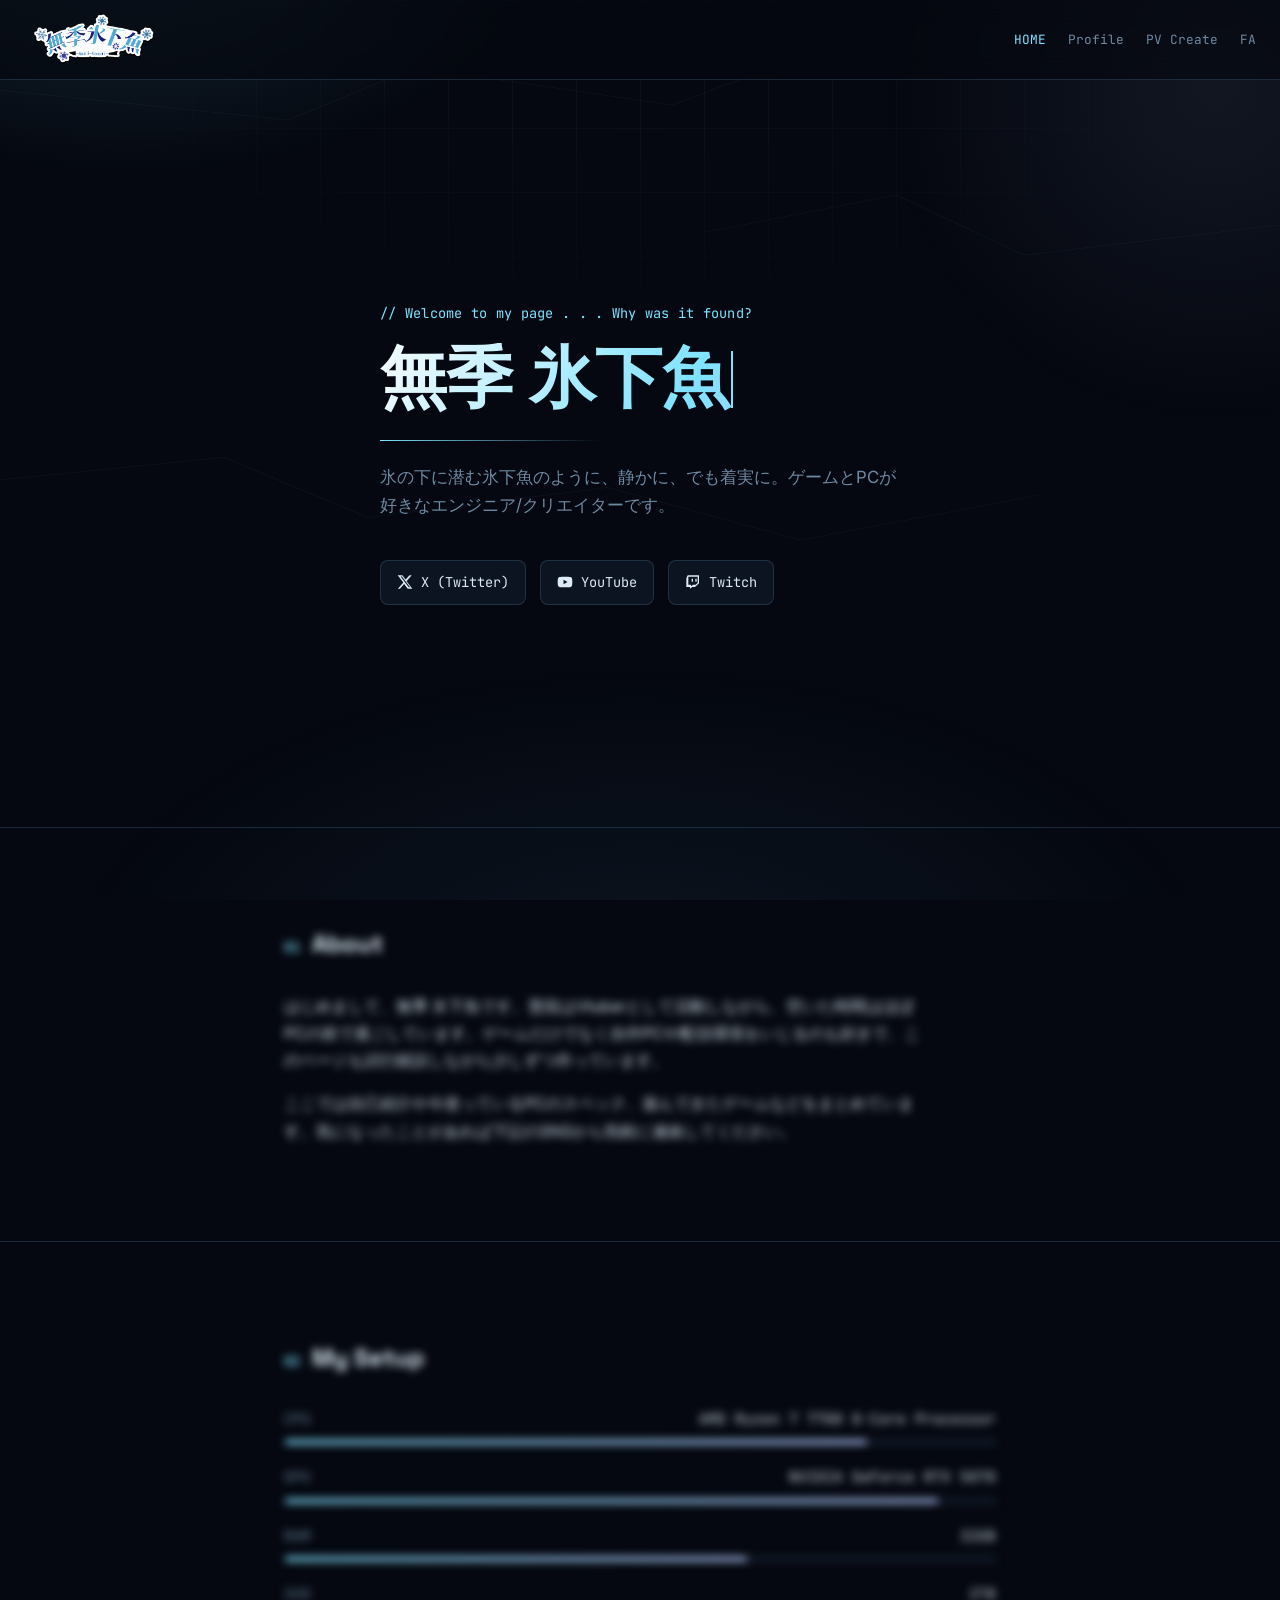
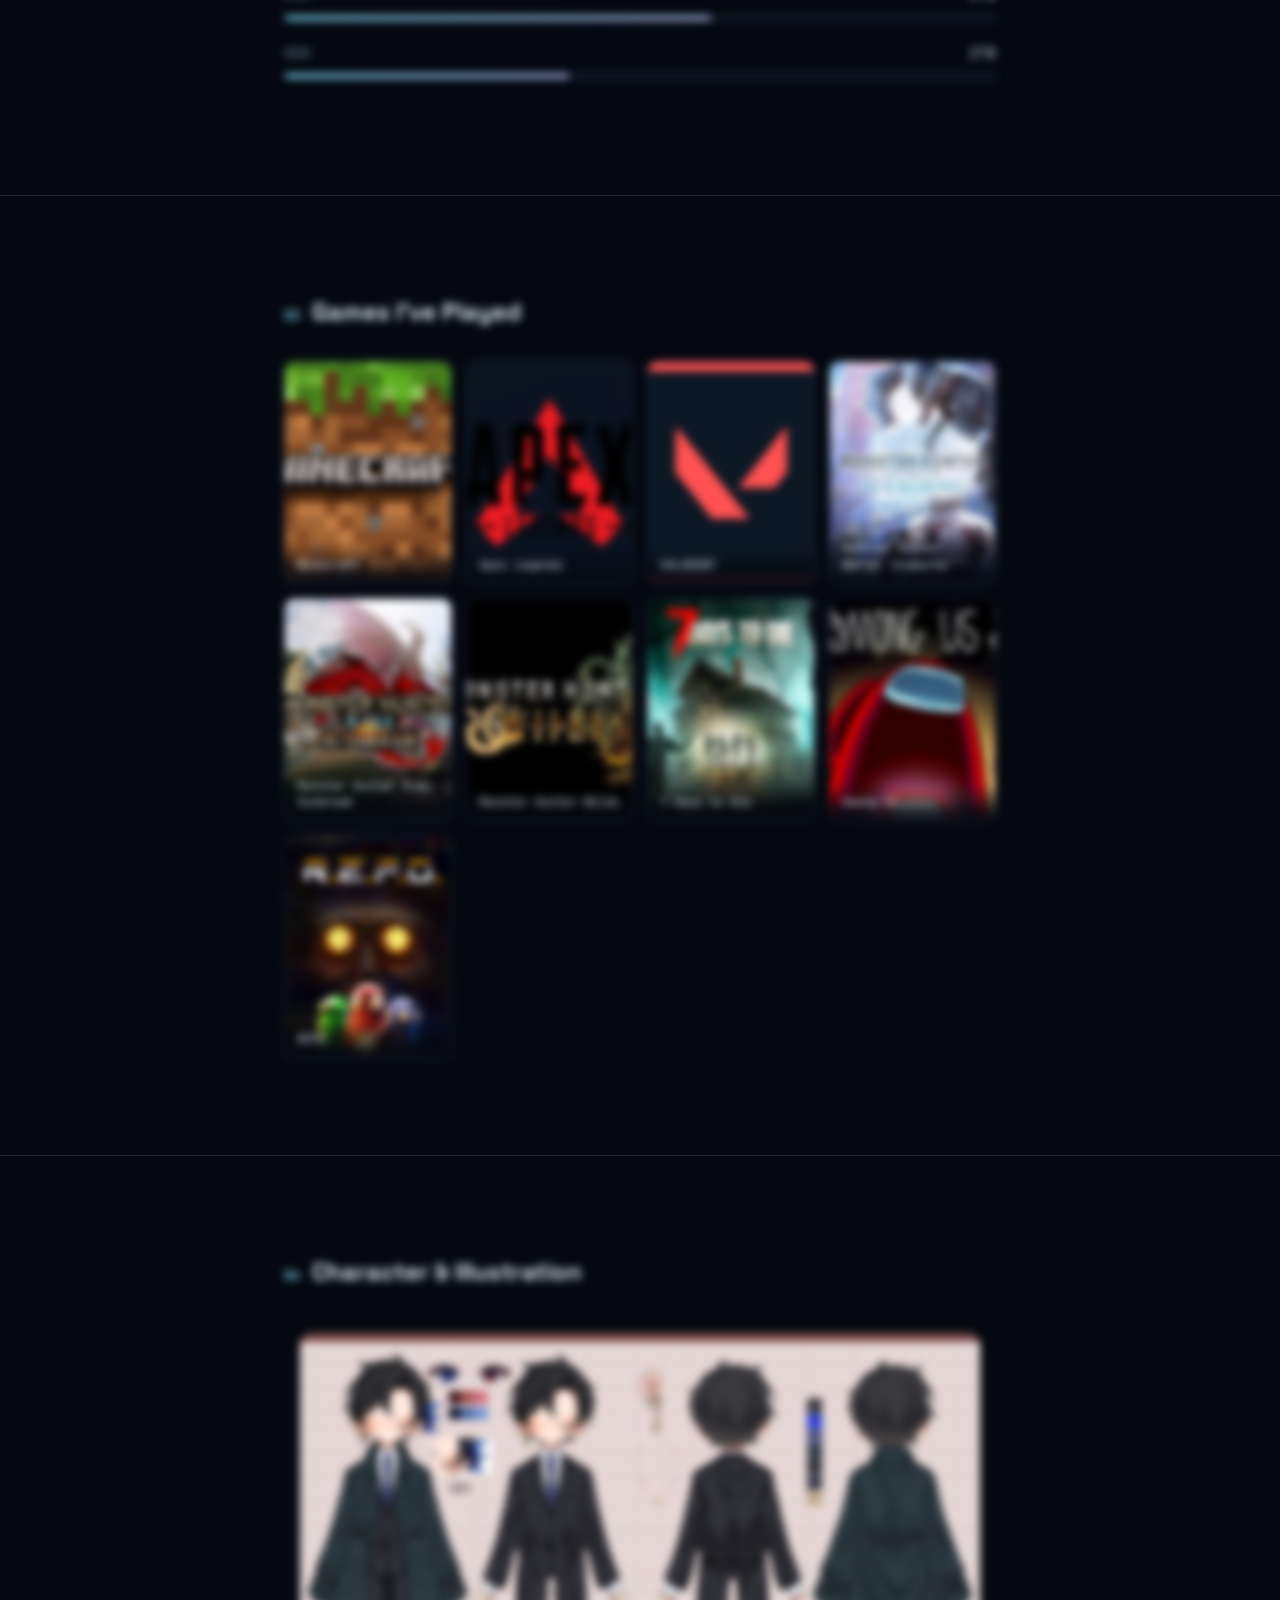
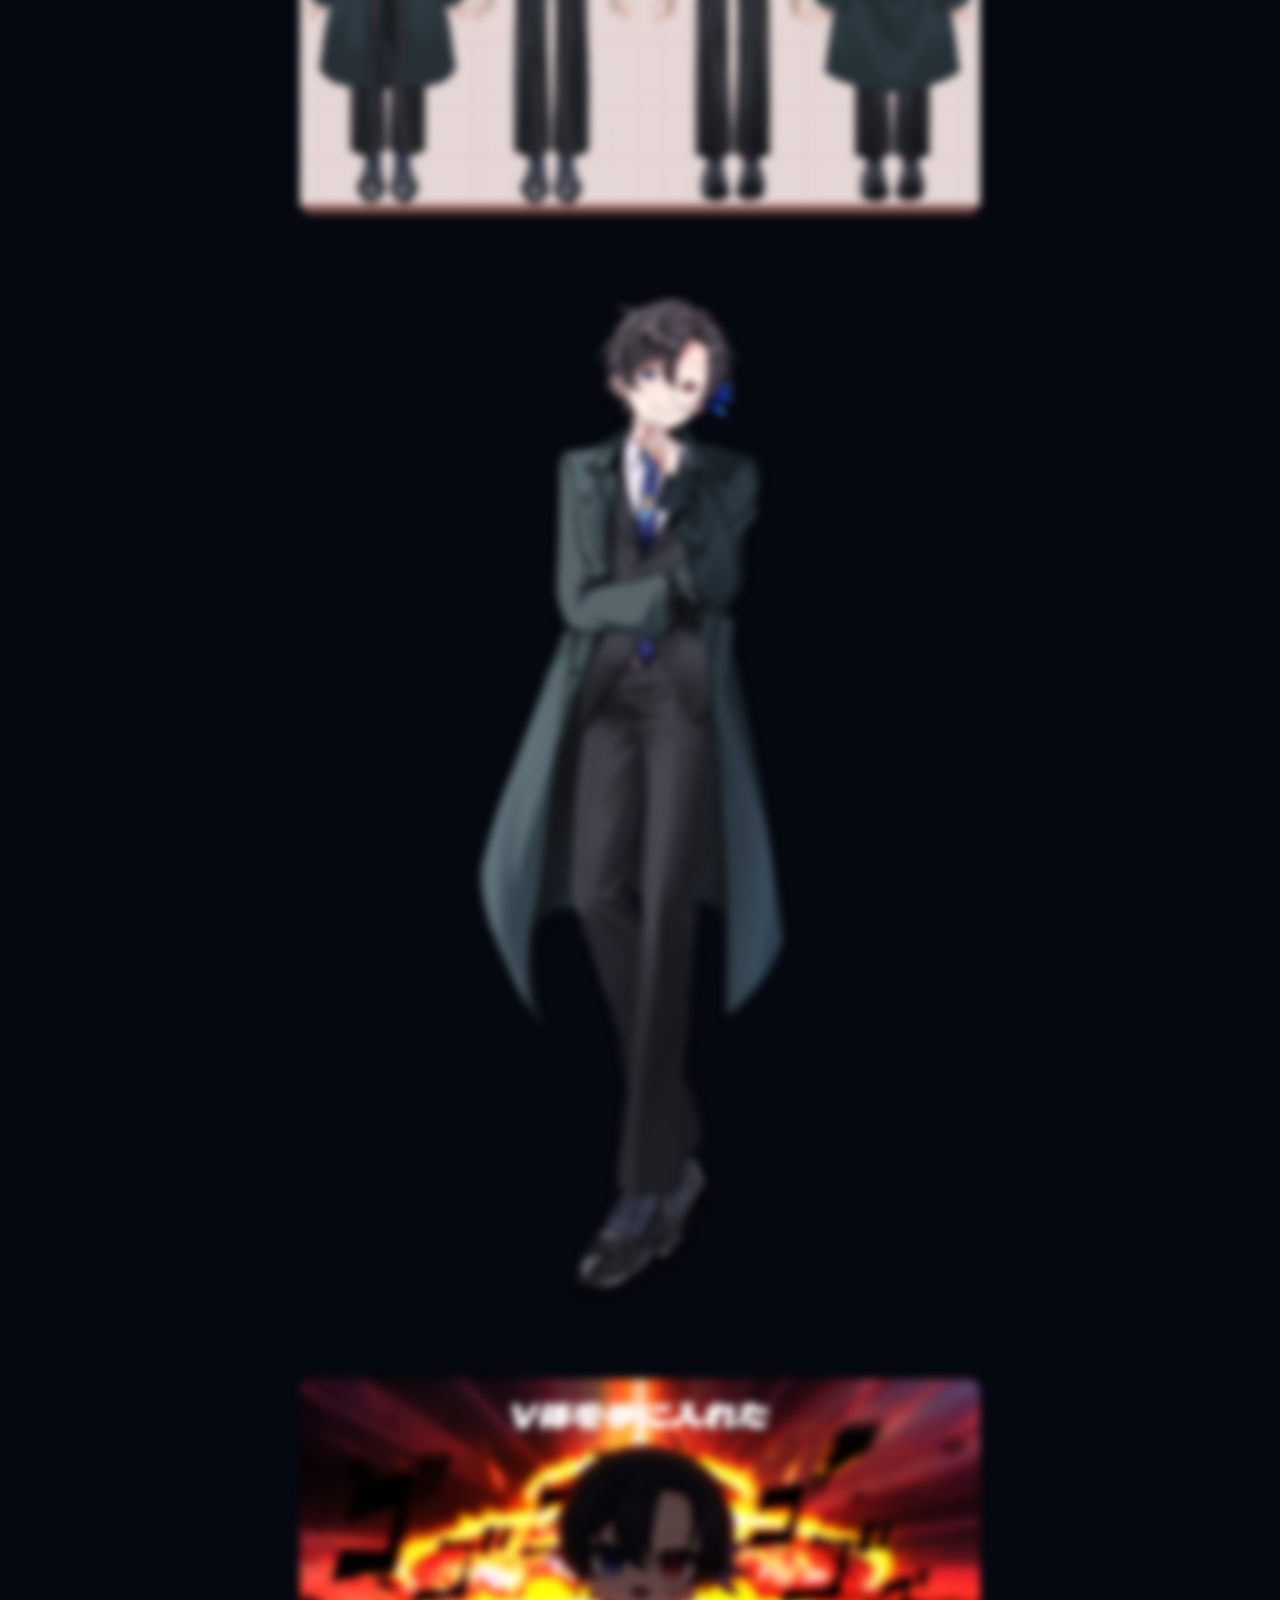
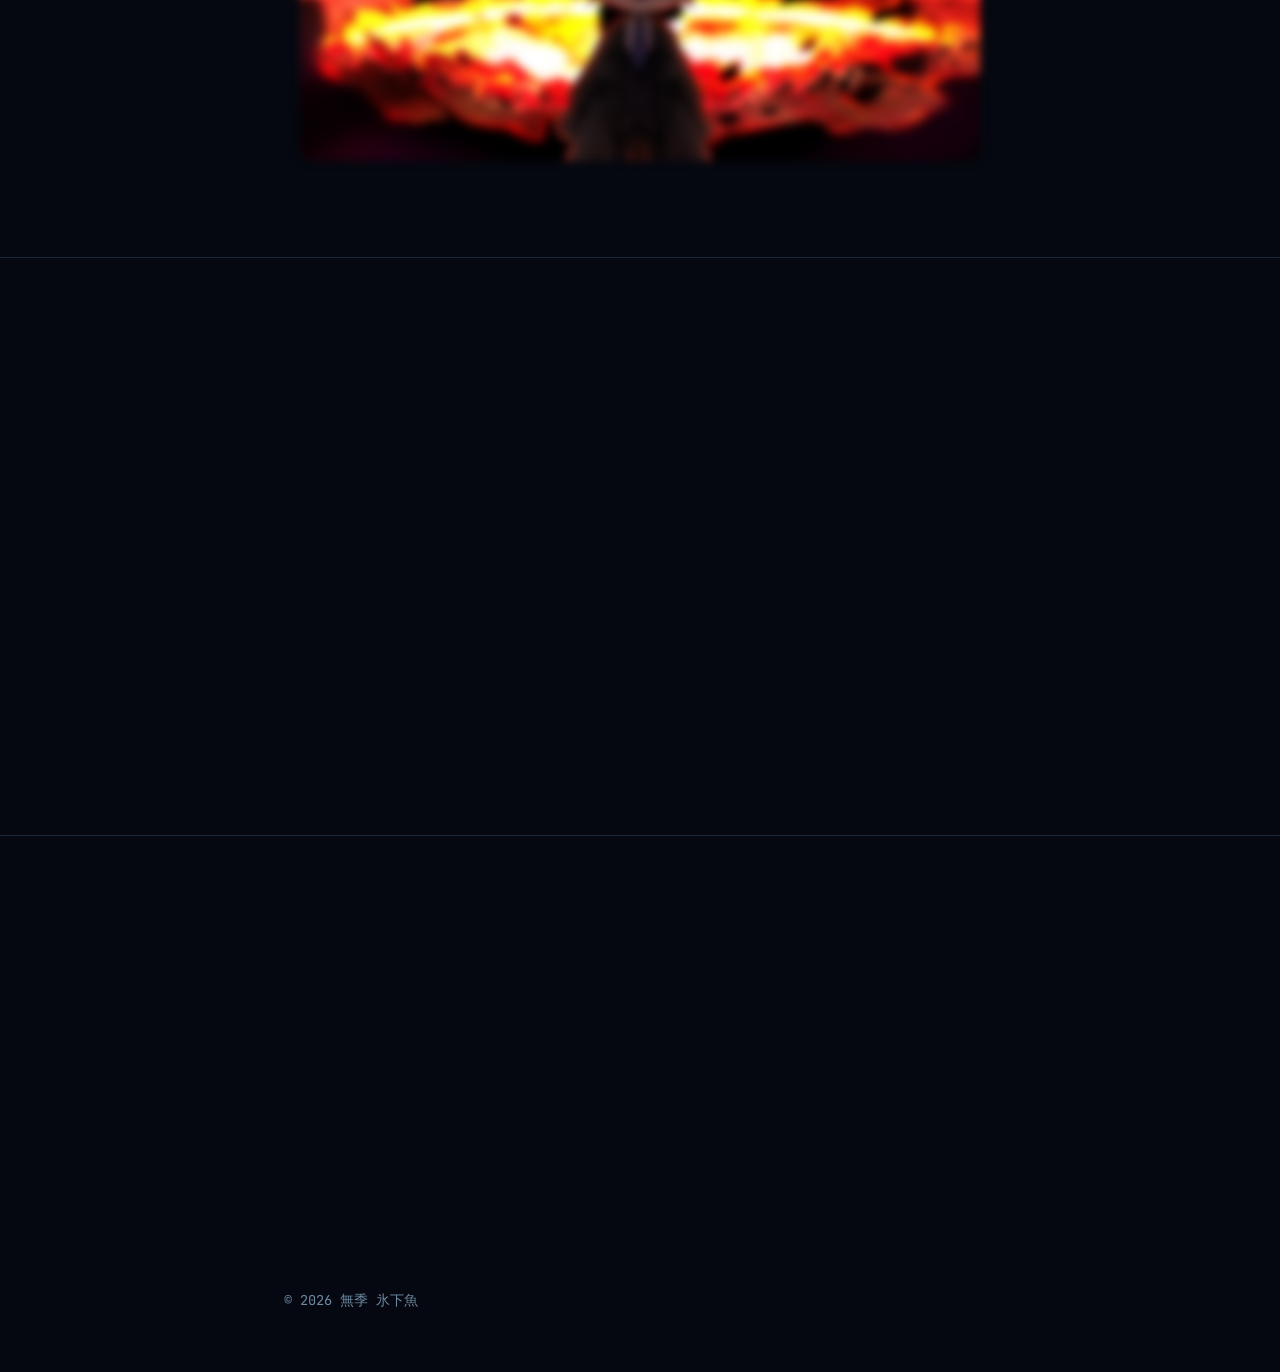
==== commit d58c1e92: "マシュマロ修正" ====
--- a/index.html
+++ b/index.html
@@ -195,7 +195,7 @@
 
           <a
             class="marshmallow-btn"
-            href="https://marshmallow-qa.com/messages"
+            href="https://marshmallow-qa.com/iazr1wcqgsurjlm?t=NPOV5R&utm_medium=url_text&utm_source=promotion"
             target="_blank"
             rel="noopener noreferrer"
           >
--- a/css/style.css
+++ b/css/style.css
@@ -889,3 +889,95 @@
   }
 }
 
+/* ============ MARSHMALLOW ============ */
+
+#marshmallow .marshmallow-card {
+  display: flex;
+  align-items: center;
+  gap: 28px;
+  padding: 36px;
+  margin-top: 28px;
+  border: 1px solid rgba(160, 210, 255, 0.22);
+  border-radius: 12px;
+  background:
+    linear-gradient(
+      135deg,
+      rgba(100, 170, 220, 0.10),
+      rgba(10, 20, 35, 0.65)
+    );
+  box-shadow: 0 0 30px rgba(100, 180, 255, 0.04);
+  transition: border-color 0.3s, box-shadow 0.3s;
+}
+
+#marshmallow .marshmallow-card:hover {
+  border-color: rgba(160, 210, 255, 0.45);
+  box-shadow: 0 0 30px rgba(100, 180, 255, 0.10);
+}
+
+#marshmallow .marshmallow-icon {
+  display: grid;
+  place-items: center;
+  flex-shrink: 0;
+  width: 72px;
+  height: 72px;
+  border: 1px solid rgba(160, 210, 255, 0.3);
+  border-radius: 50%;
+  color: #b8e1ff;
+  font-size: 30px;
+  background: rgba(120, 190, 255, 0.07);
+}
+
+#marshmallow .marshmallow-content {
+  flex: 1;
+}
+
+#marshmallow .marshmallow-content h3 {
+  margin: 0 0 12px;
+  font-size: 1.35rem;
+  color: #dceeff;
+}
+
+#marshmallow .marshmallow-content p {
+  margin: 0 0 22px;
+  line-height: 1.9;
+  color: #aab9ca;
+}
+
+#marshmallow .marshmallow-btn {
+  display: inline-flex;
+  align-items: center;
+  justify-content: center;
+  gap: 18px;
+  padding: 12px 22px;
+  border: 1px solid rgba(160, 210, 255, 0.45);
+  border-radius: 6px;
+  color: #e7f5ff;
+  text-decoration: none;
+  background: rgba(100, 170, 220, 0.12);
+  transition: background 0.25s, border-color 0.25s;
+}
+
+#marshmallow .marshmallow-btn:hover {
+  background: rgba(100, 170, 220, 0.24);
+  border-color: #b8e1ff;
+}
+
+#marshmallow .marshmallow-btn span {
+  font-size: 1.1em;
+}
+
+/* スマートフォン対応 */
+@media (max-width: 600px) {
+  #marshmallow .marshmallow-card {
+    align-items: flex-start;
+    flex-direction: column;
+    gap: 20px;
+    padding: 24px;
+  }
+
+  #marshmallow .marshmallow-icon {
+    width: 56px;
+    height: 56px;
+    font-size: 24px;
+  }
+}
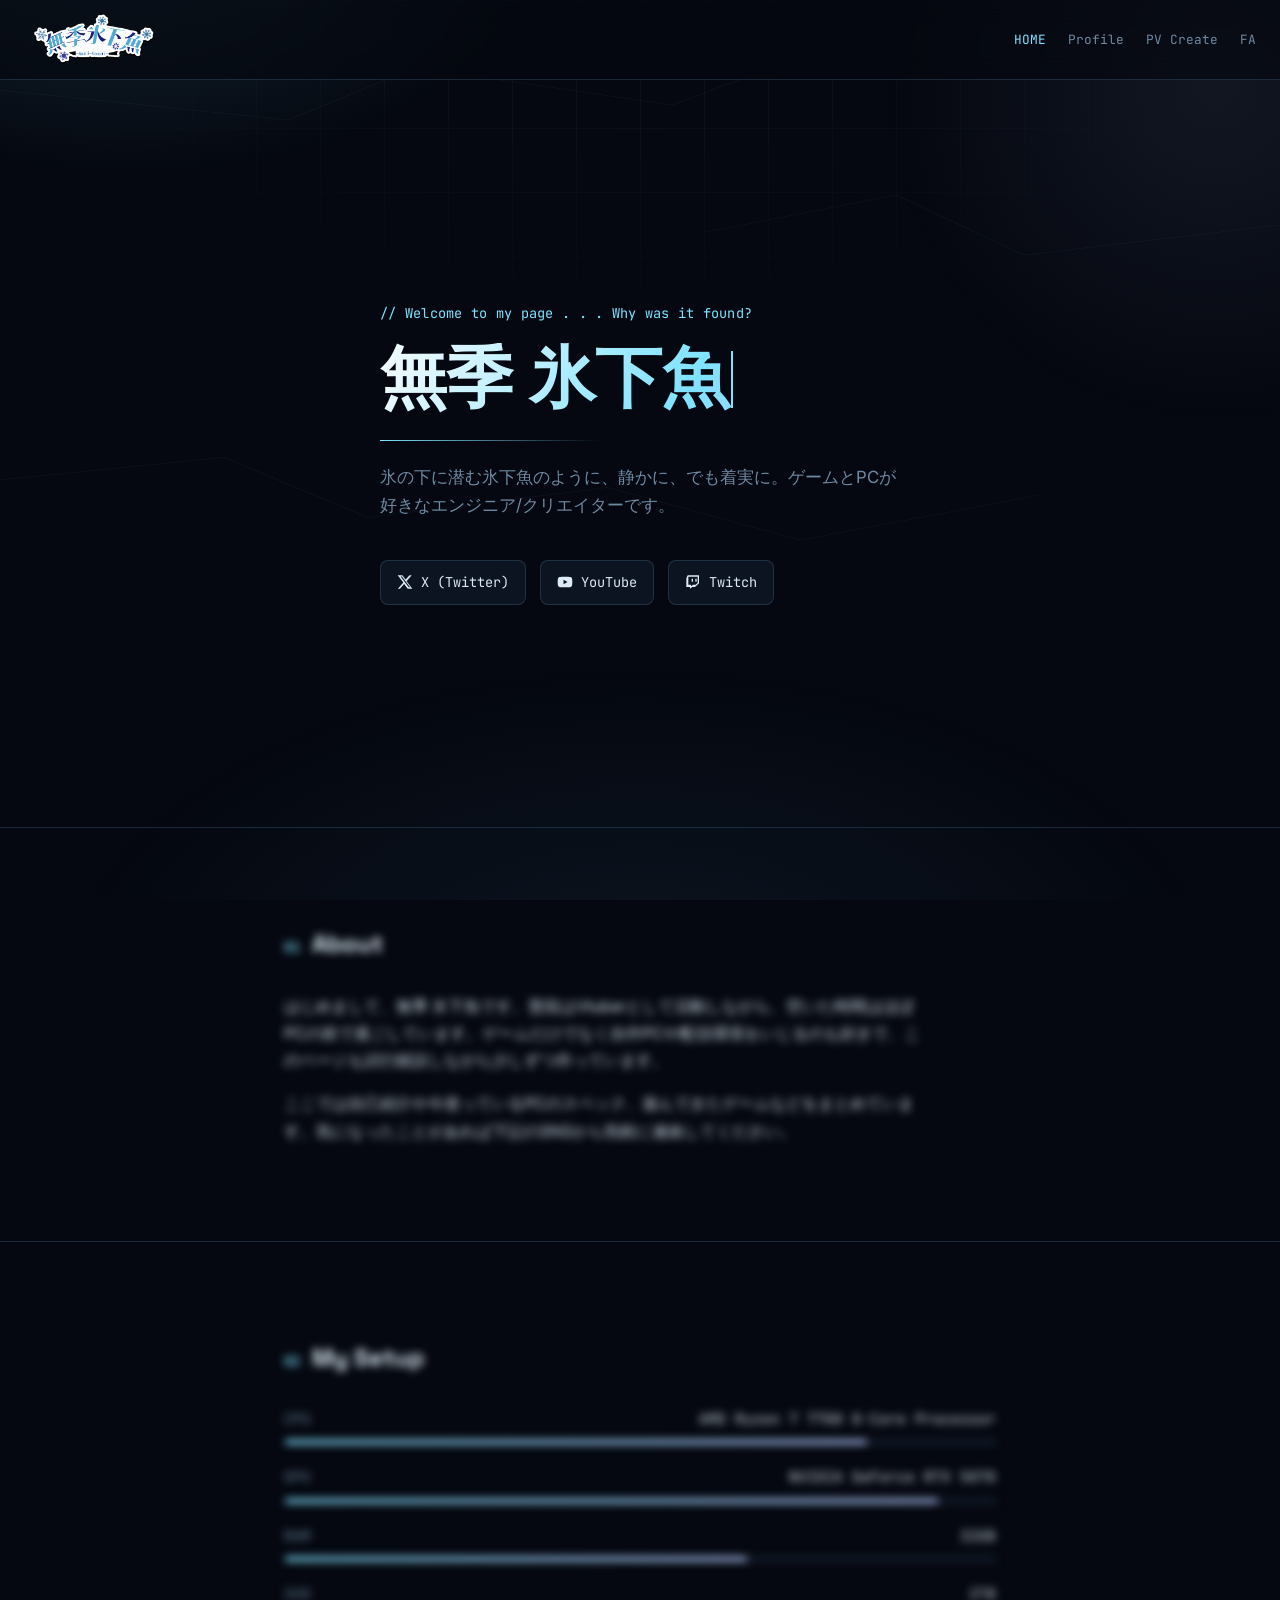
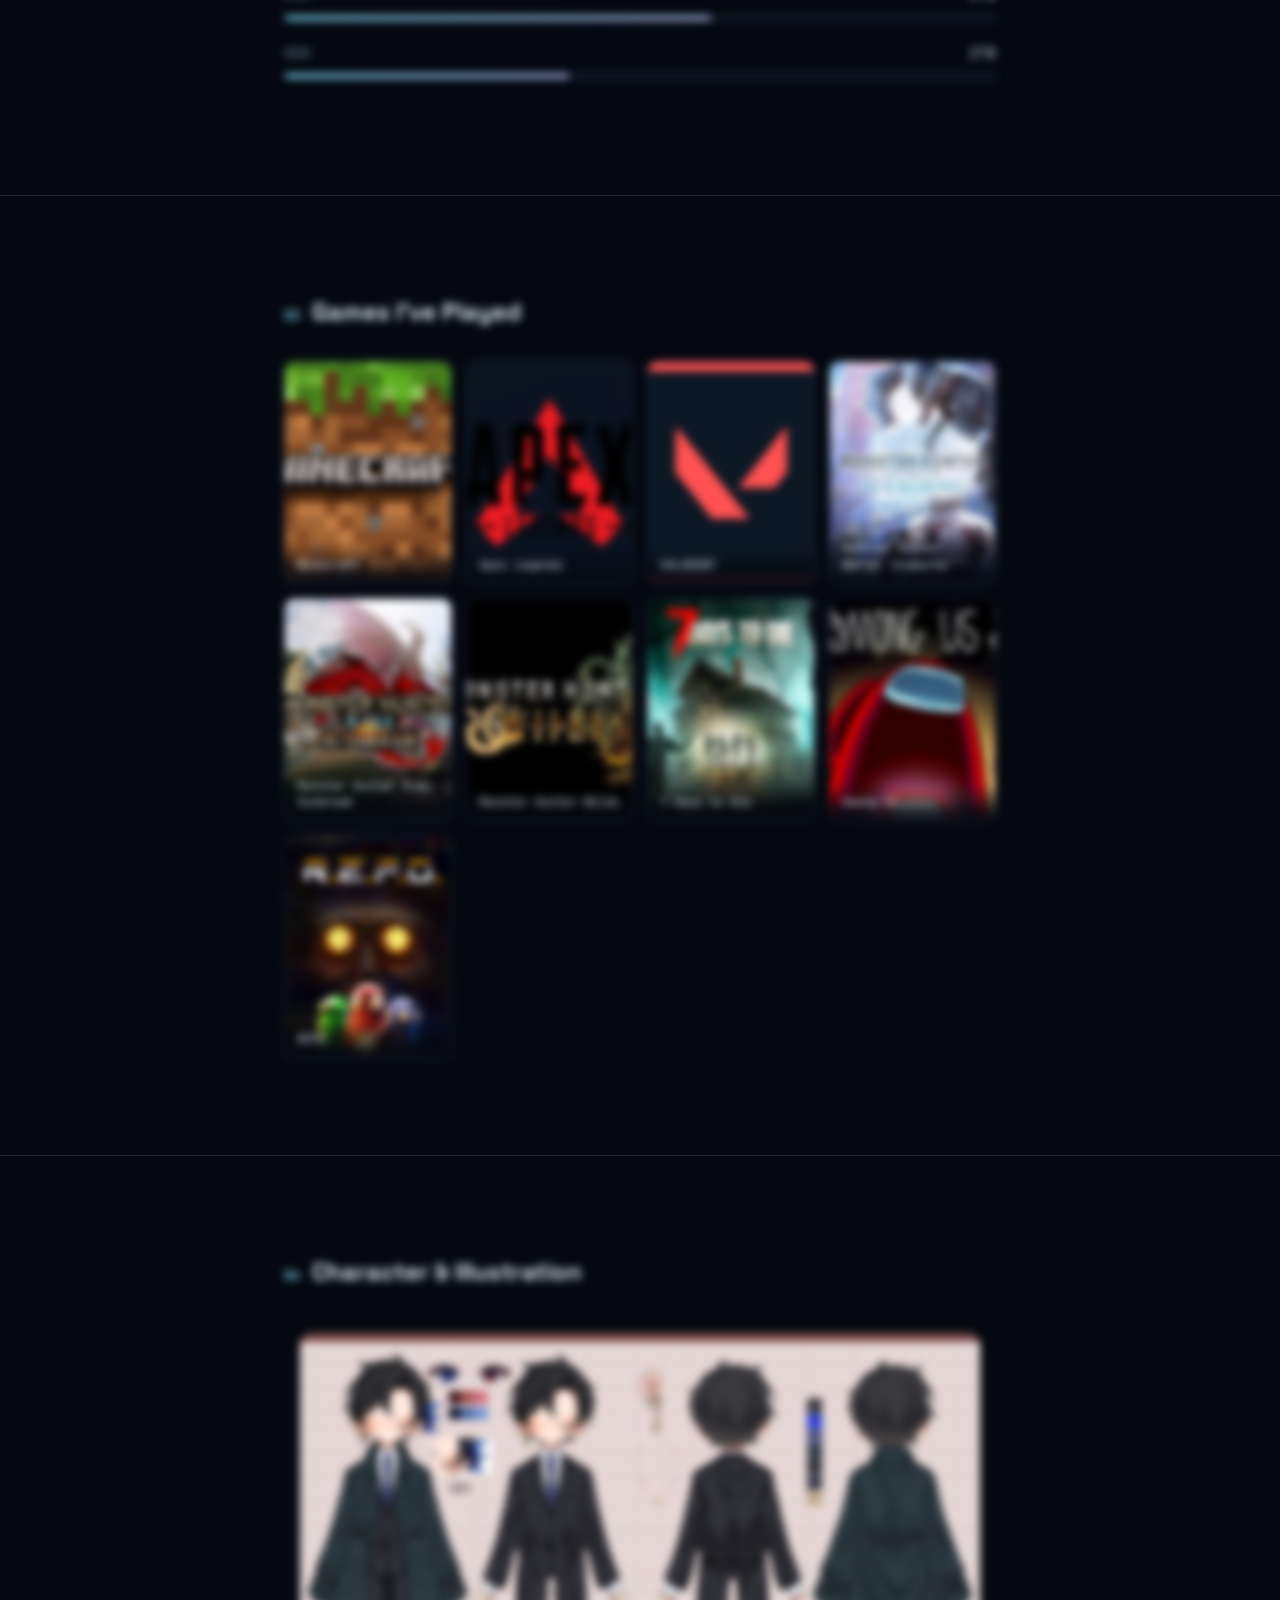
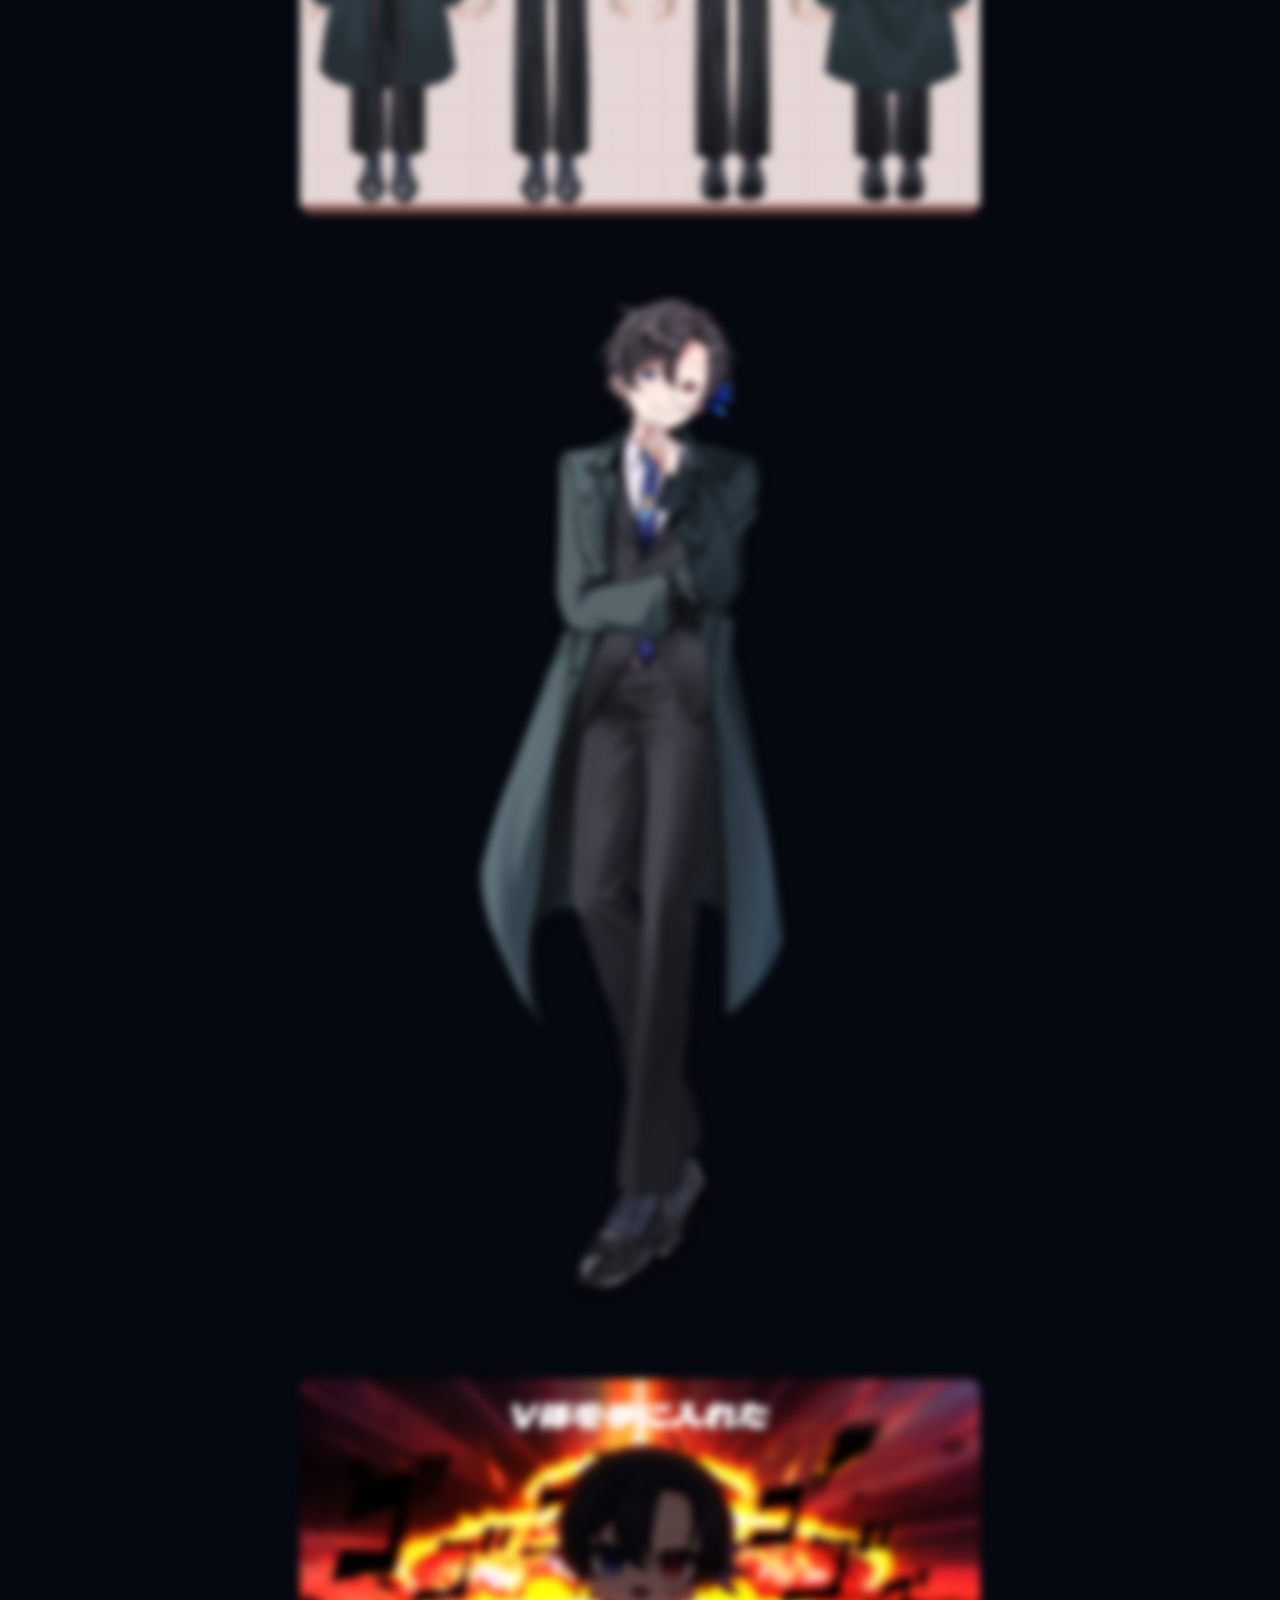
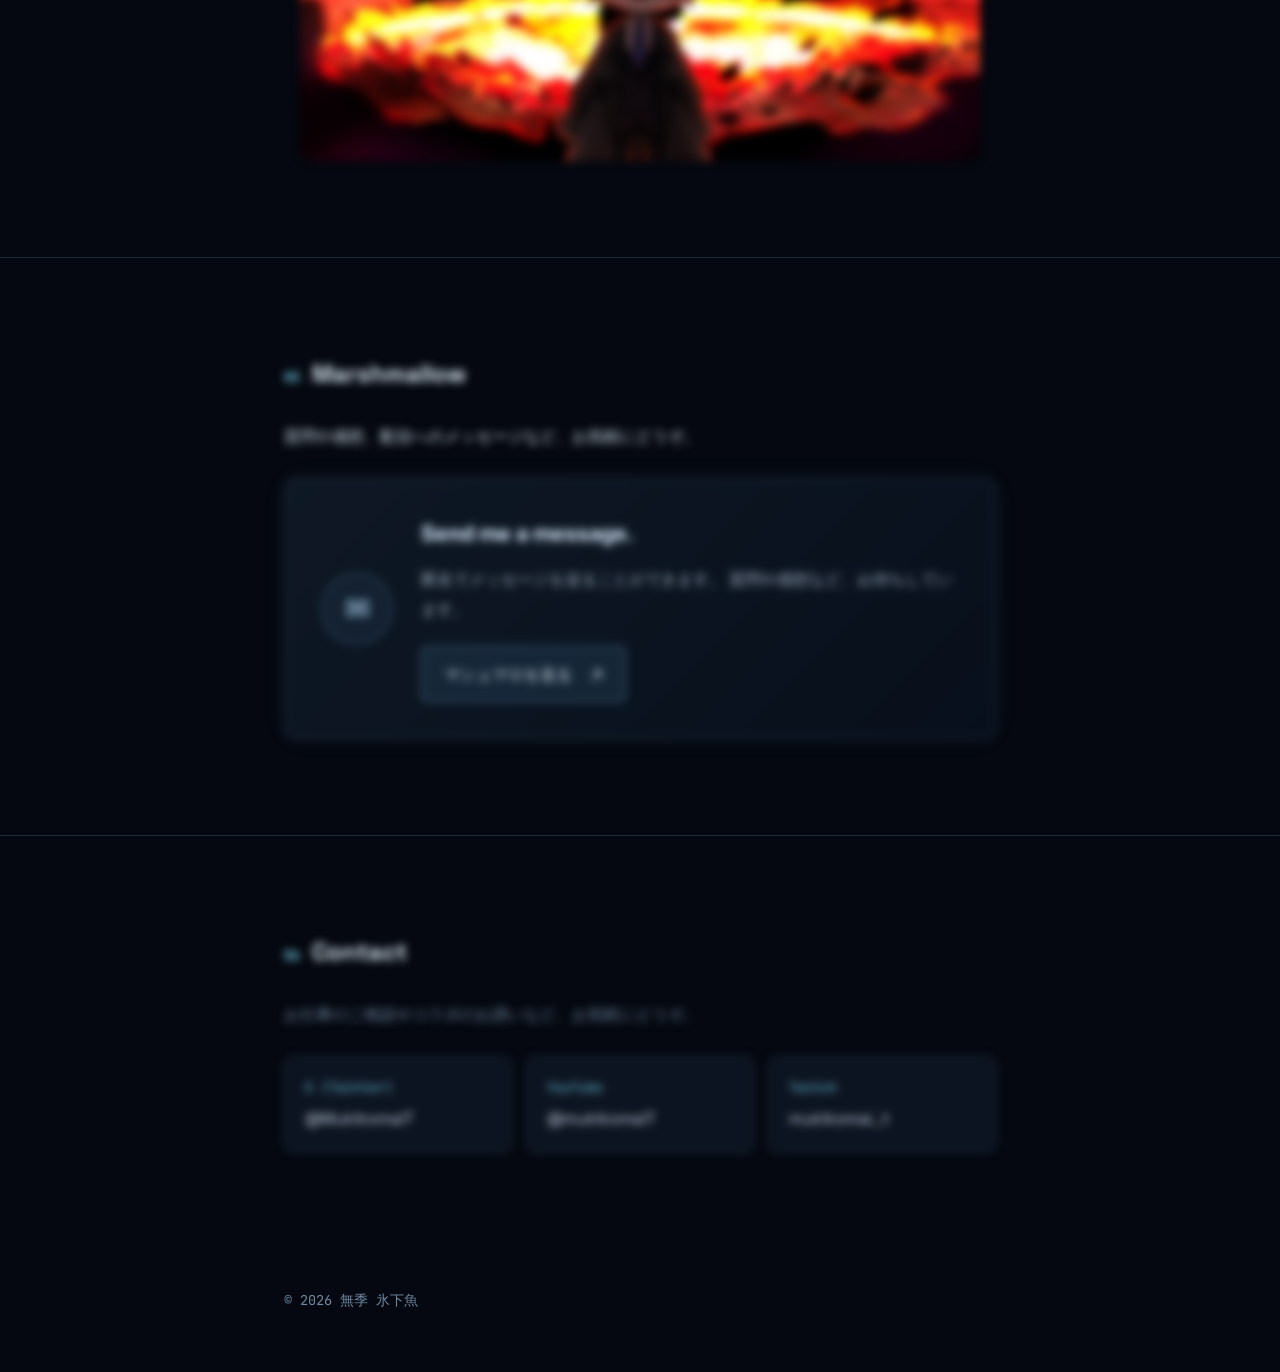
==== commit 26c67f16: "修正" ====
--- a/index.html
+++ b/index.html
@@ -177,7 +177,7 @@
     <!-- ============ MARSHMALLOW ============ -->
   <section id="marshmallow">
     <div class="wrap reveal">
-      <h2><span class="no">06</span>Marshmallow</h2>
+      <h2><span class="no">05</span>Marshmallow</h2>
 
       <p class="lead">
         質問や感想、配信へのメッセージなど、お気軽にどうぞ。
@@ -210,7 +210,7 @@
   <!-- ============ CONTACT ============ -->
   <section id="contact">
     <div class="wrap reveal">
-      <h2><span class="no">05</span>Contact</h2>
+      <h2><span class="no">06</span>Contact</h2>
       <p class="lead">お仕事のご相談やコラボのお誘いなど、お気軽にどうぞ。</p>
       <div class="contact-grid">
         <a class="contact-card" href="https://x.com/MukikomaiT" target="_blank" rel="noopener">
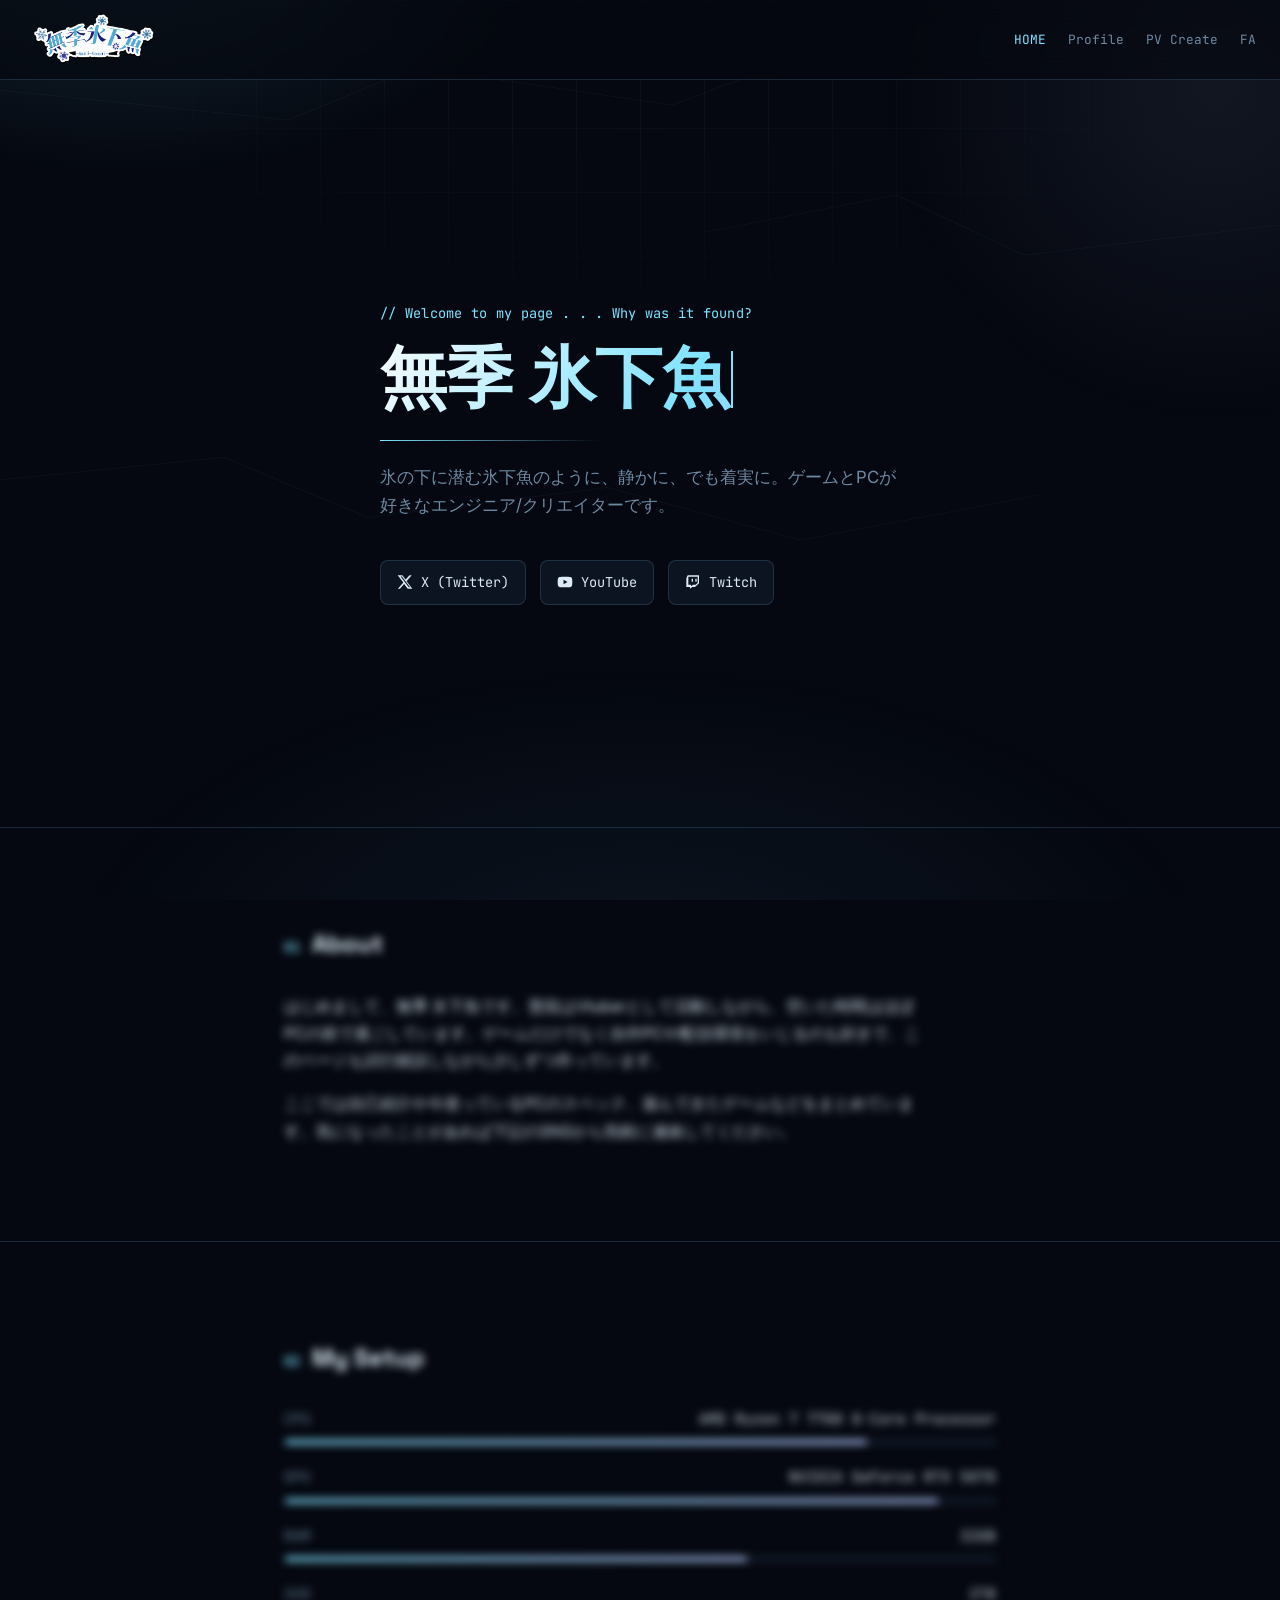
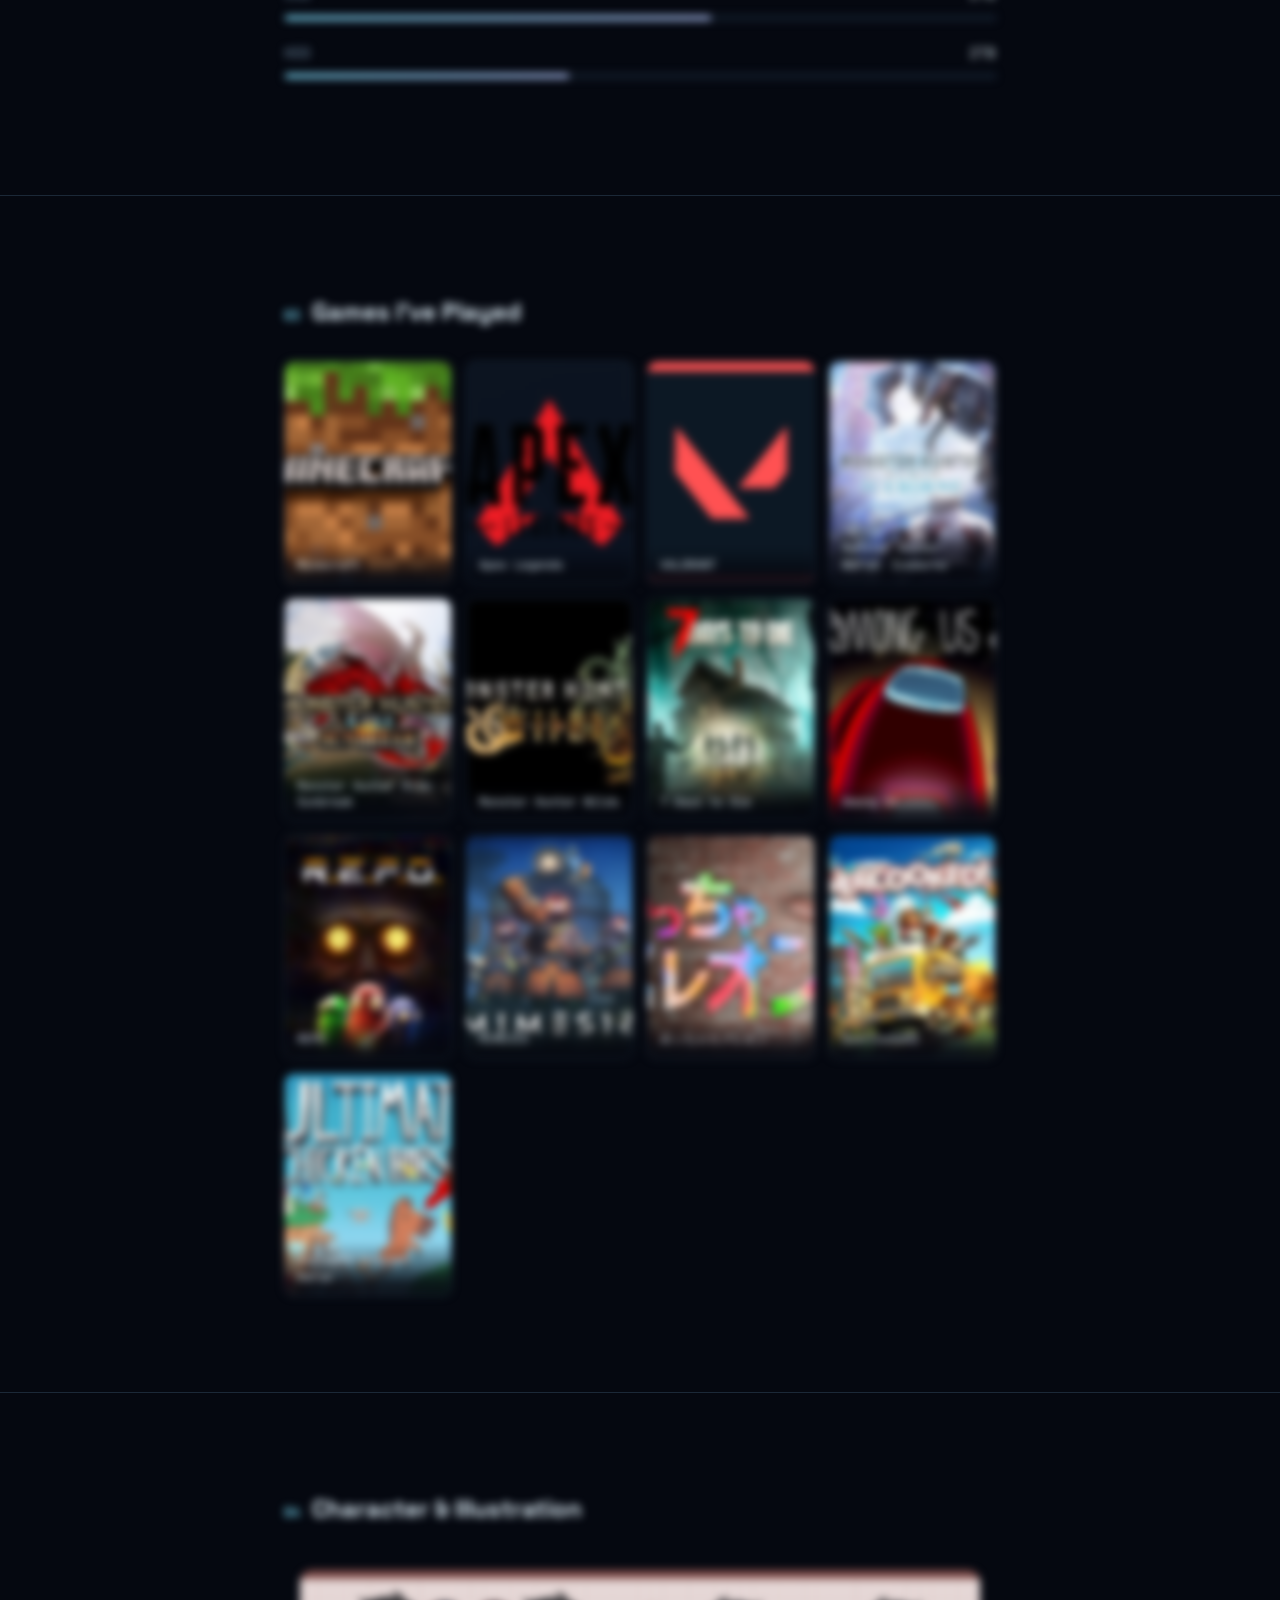
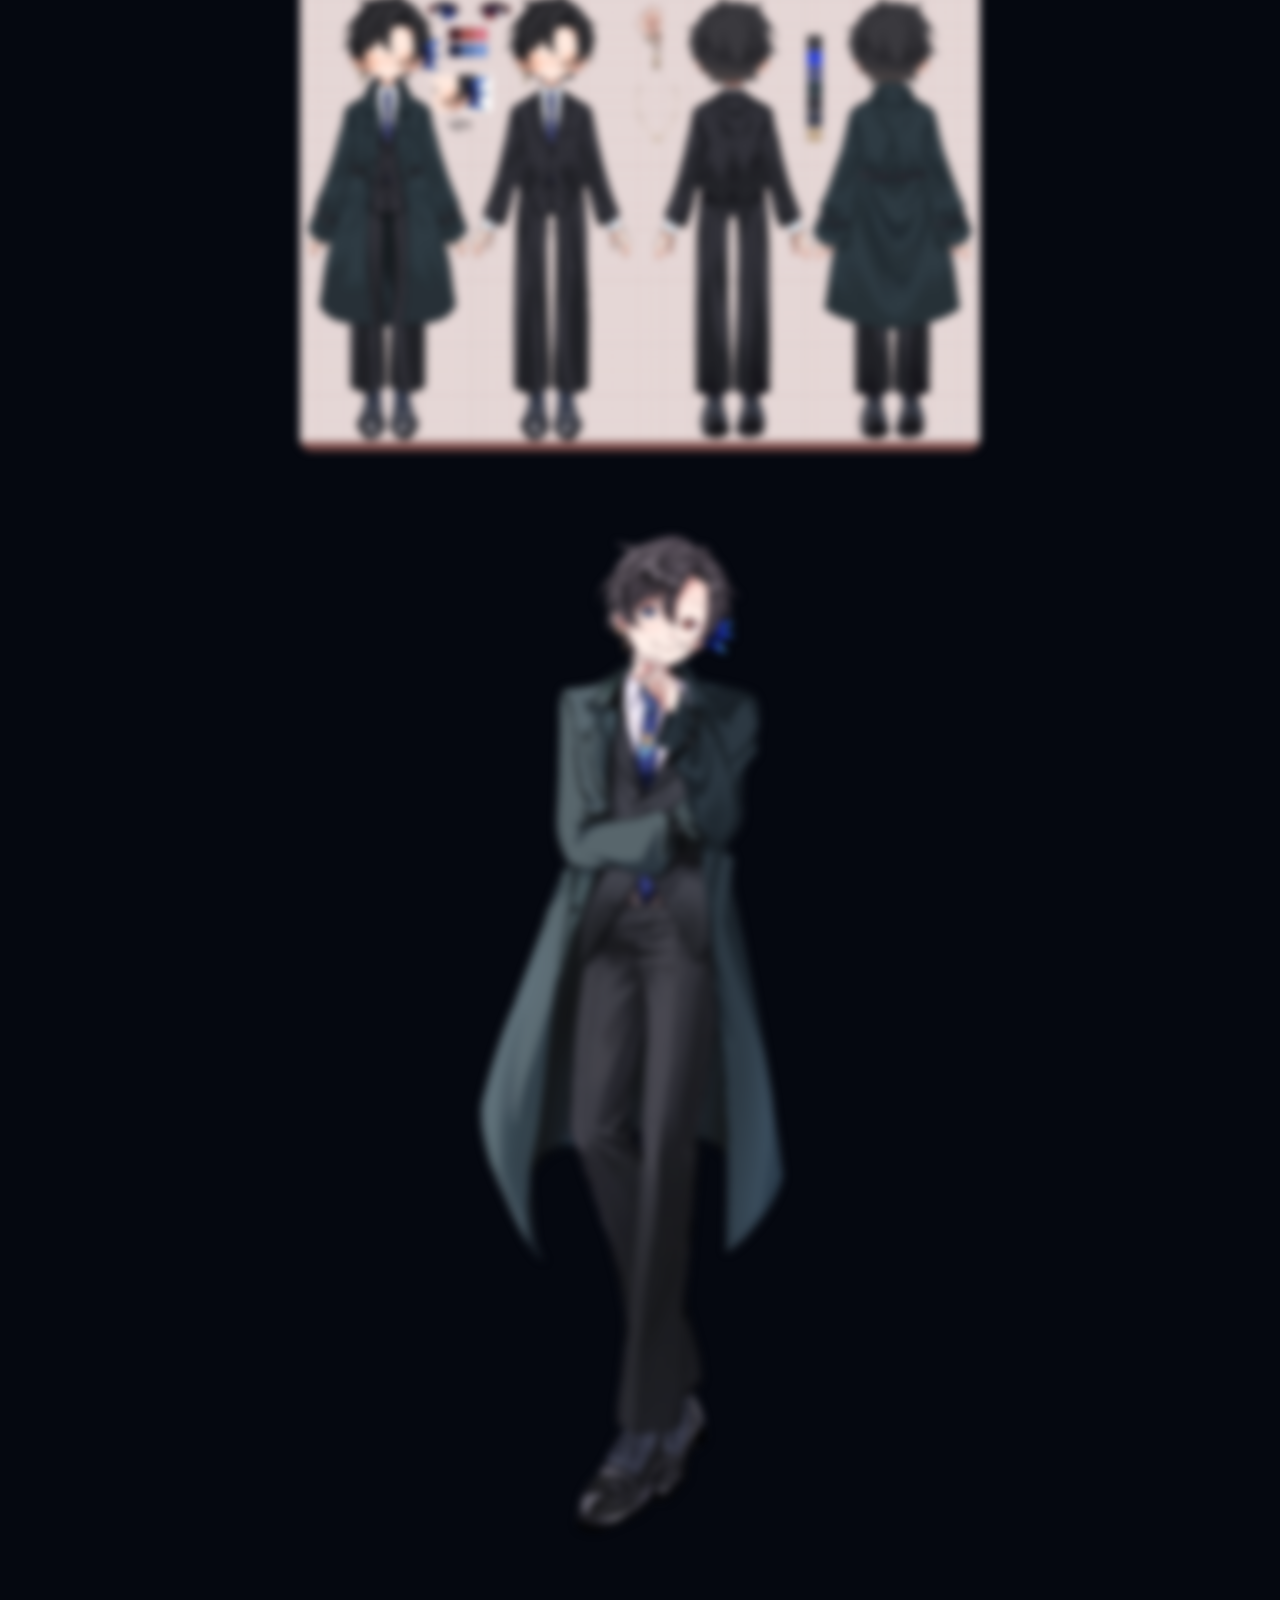
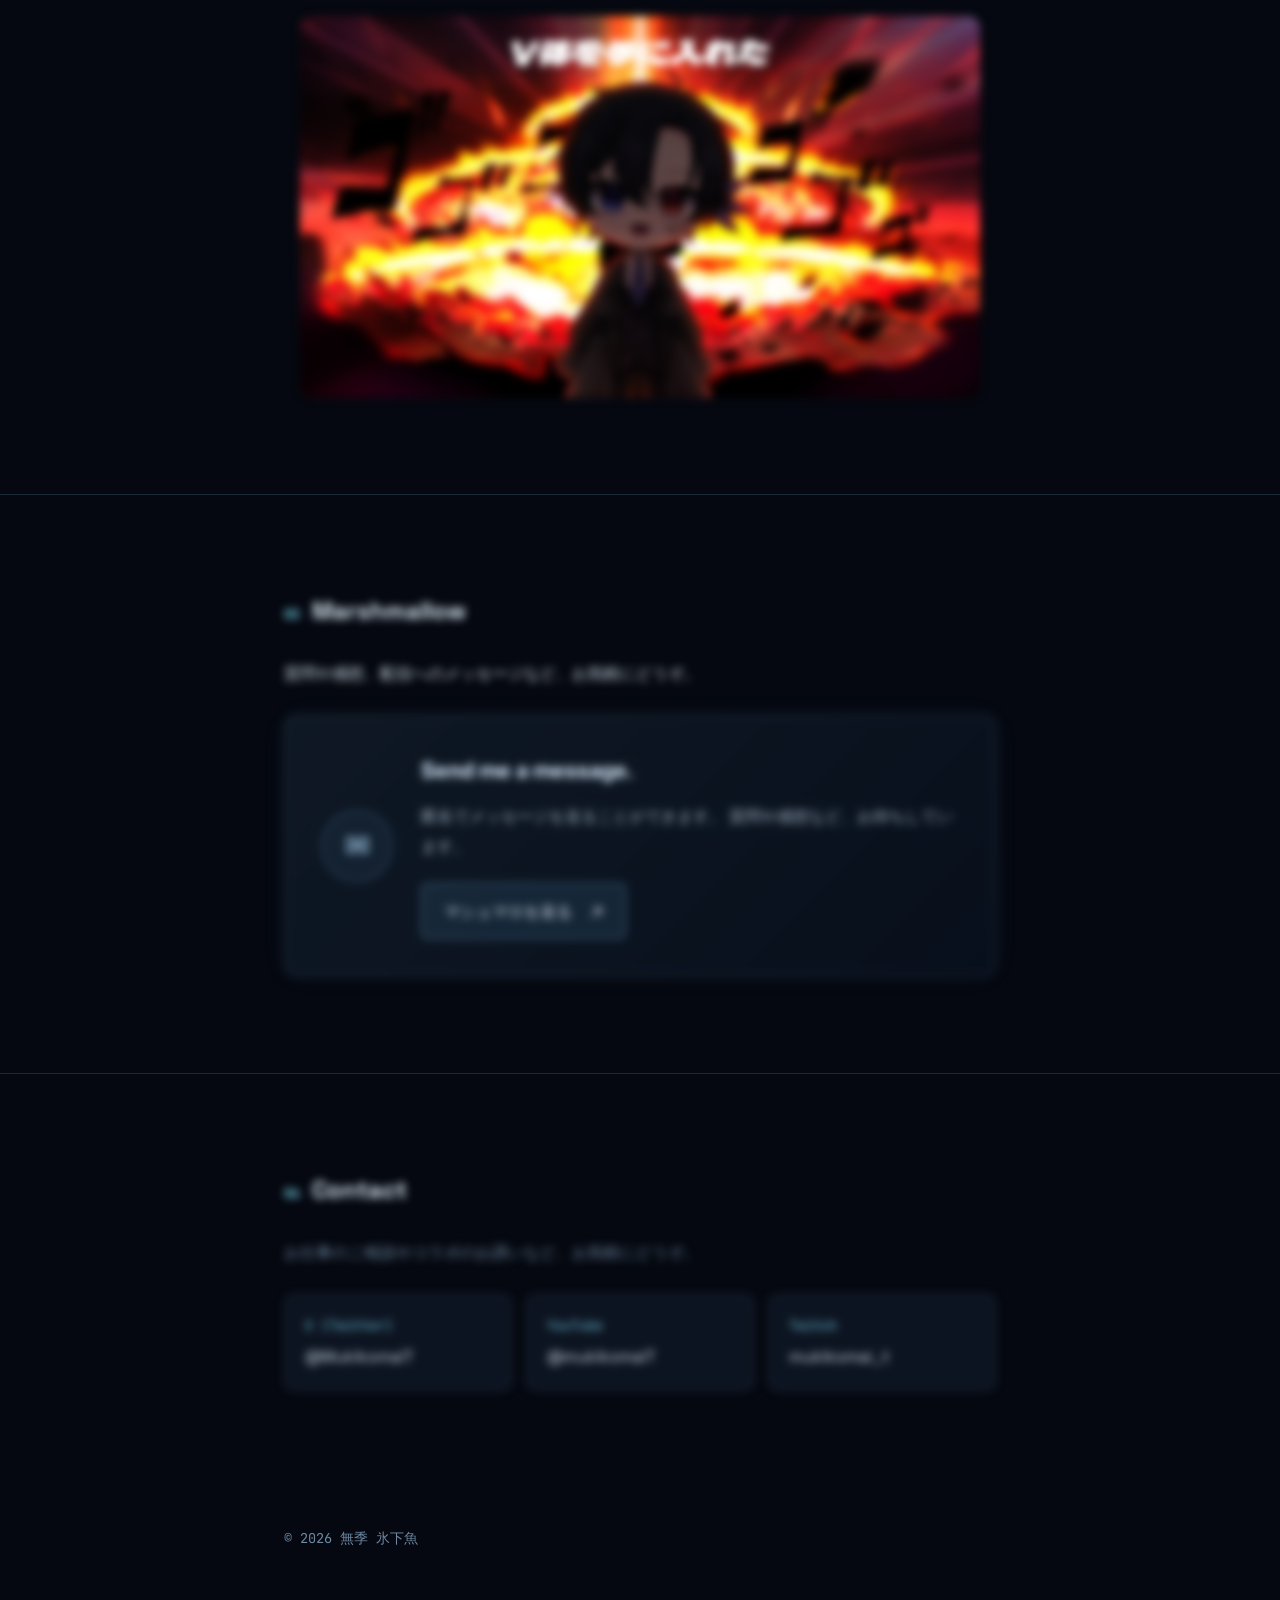
==== commit f912e101: "ゲーム追加" ====
--- a/index.html
+++ b/index.html
@@ -158,6 +158,22 @@
           <img src="images/games/REPO.webp" alt="REPO" loading="lazy" onerror="this.remove()">
           <div class="title">REPO</div>
         </div>
+        <div class="game-card">
+          <img src="images/games/MIMESIS_YT_Thumb.jpg" alt="MIMESIS" loading="lazy" onerror="this.remove()">
+          <div class="title">MIMESIS</div>
+        </div>
+        <div class="game-card">
+          <img src="images/games/mettya.jpg" alt="めっちゃカメレオン" loading="lazy" onerror="this.remove()">
+          <div class="title">めっちゃカメレオン</div>
+        </div>
+        <div class="game-card">
+          <img src="images/games/OIP.webp" alt="OverCooked2" loading="lazy" onerror="this.remove()">
+          <div class="title">OverCooked2</div>
+        </div>
+        <div class="game-card">
+          <img src="images/games/ultimate_chicken_horse_1.jpg" alt="Ultimate Chicken Horse" loading="lazy" onerror="this.remove()">
+          <div class="title">Ultimate Chicken Horse</div>
+        </div>
       </div>
     </div>
   </section>
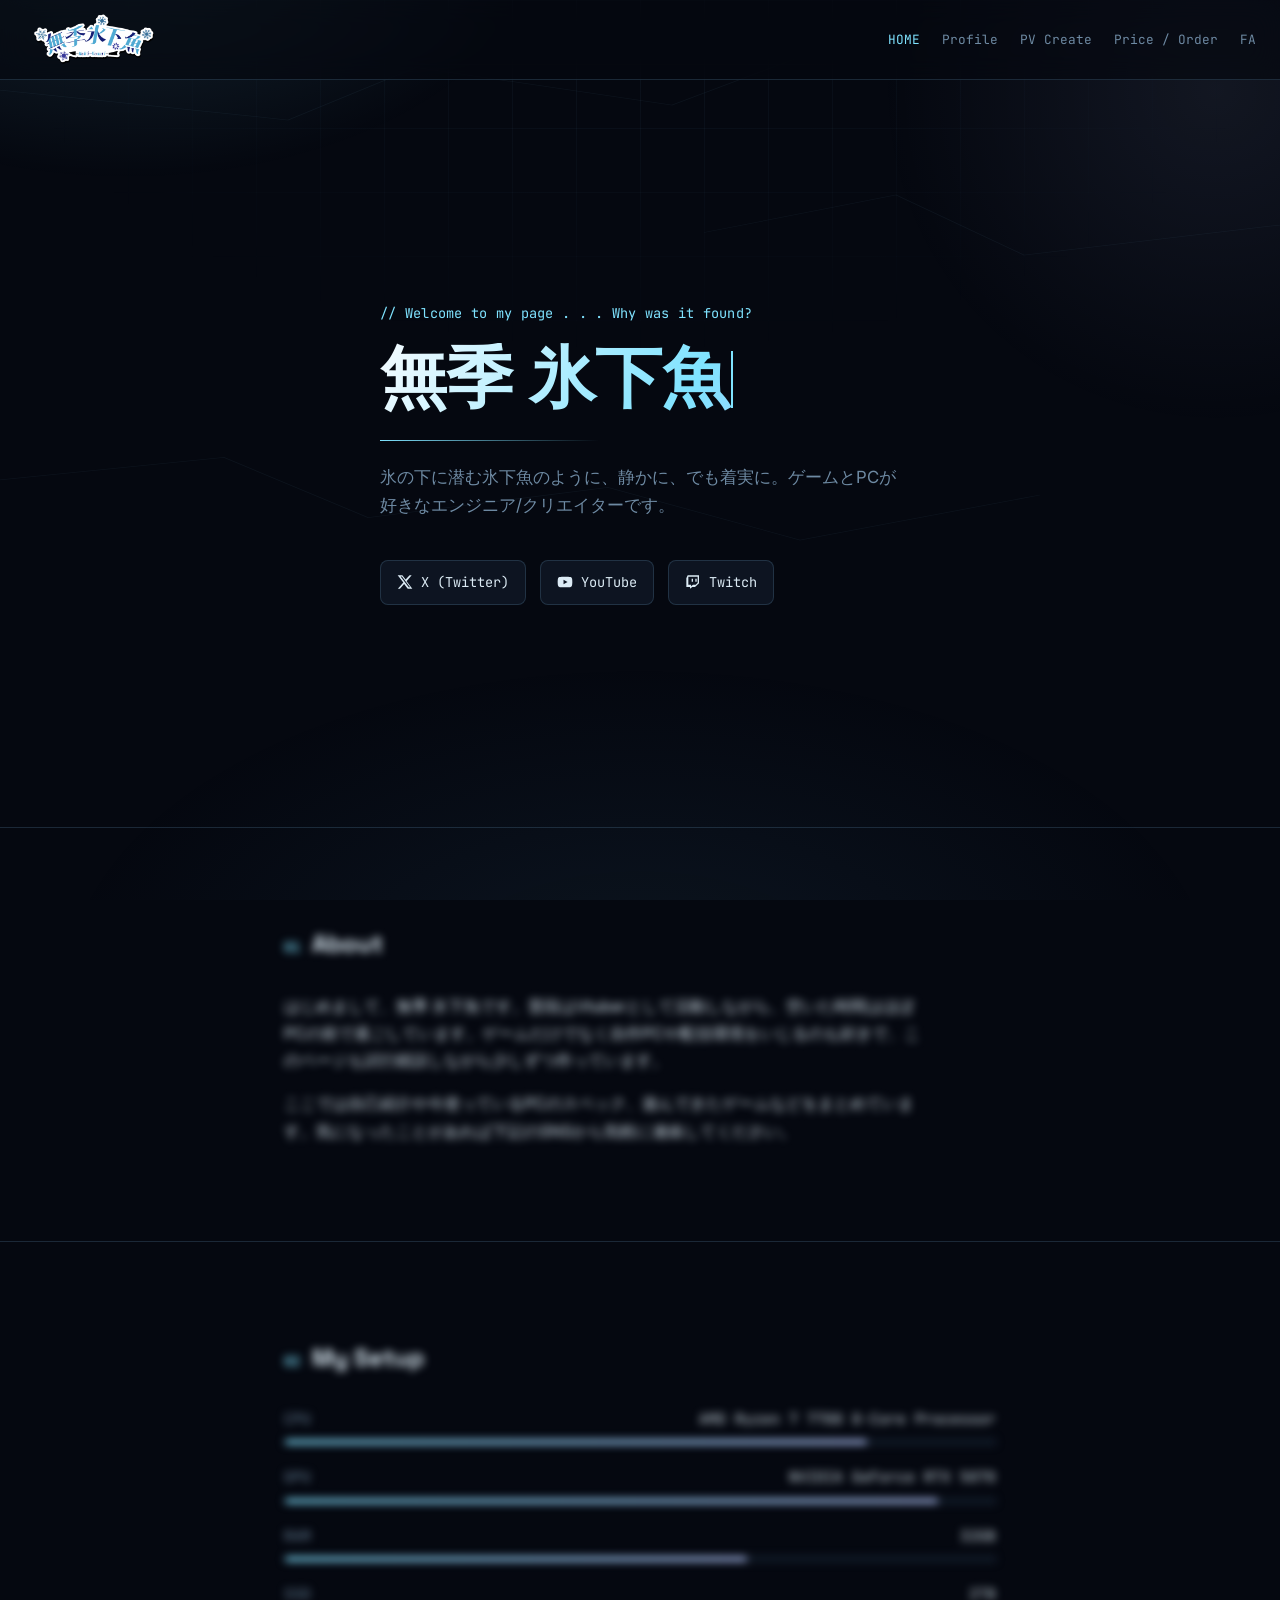
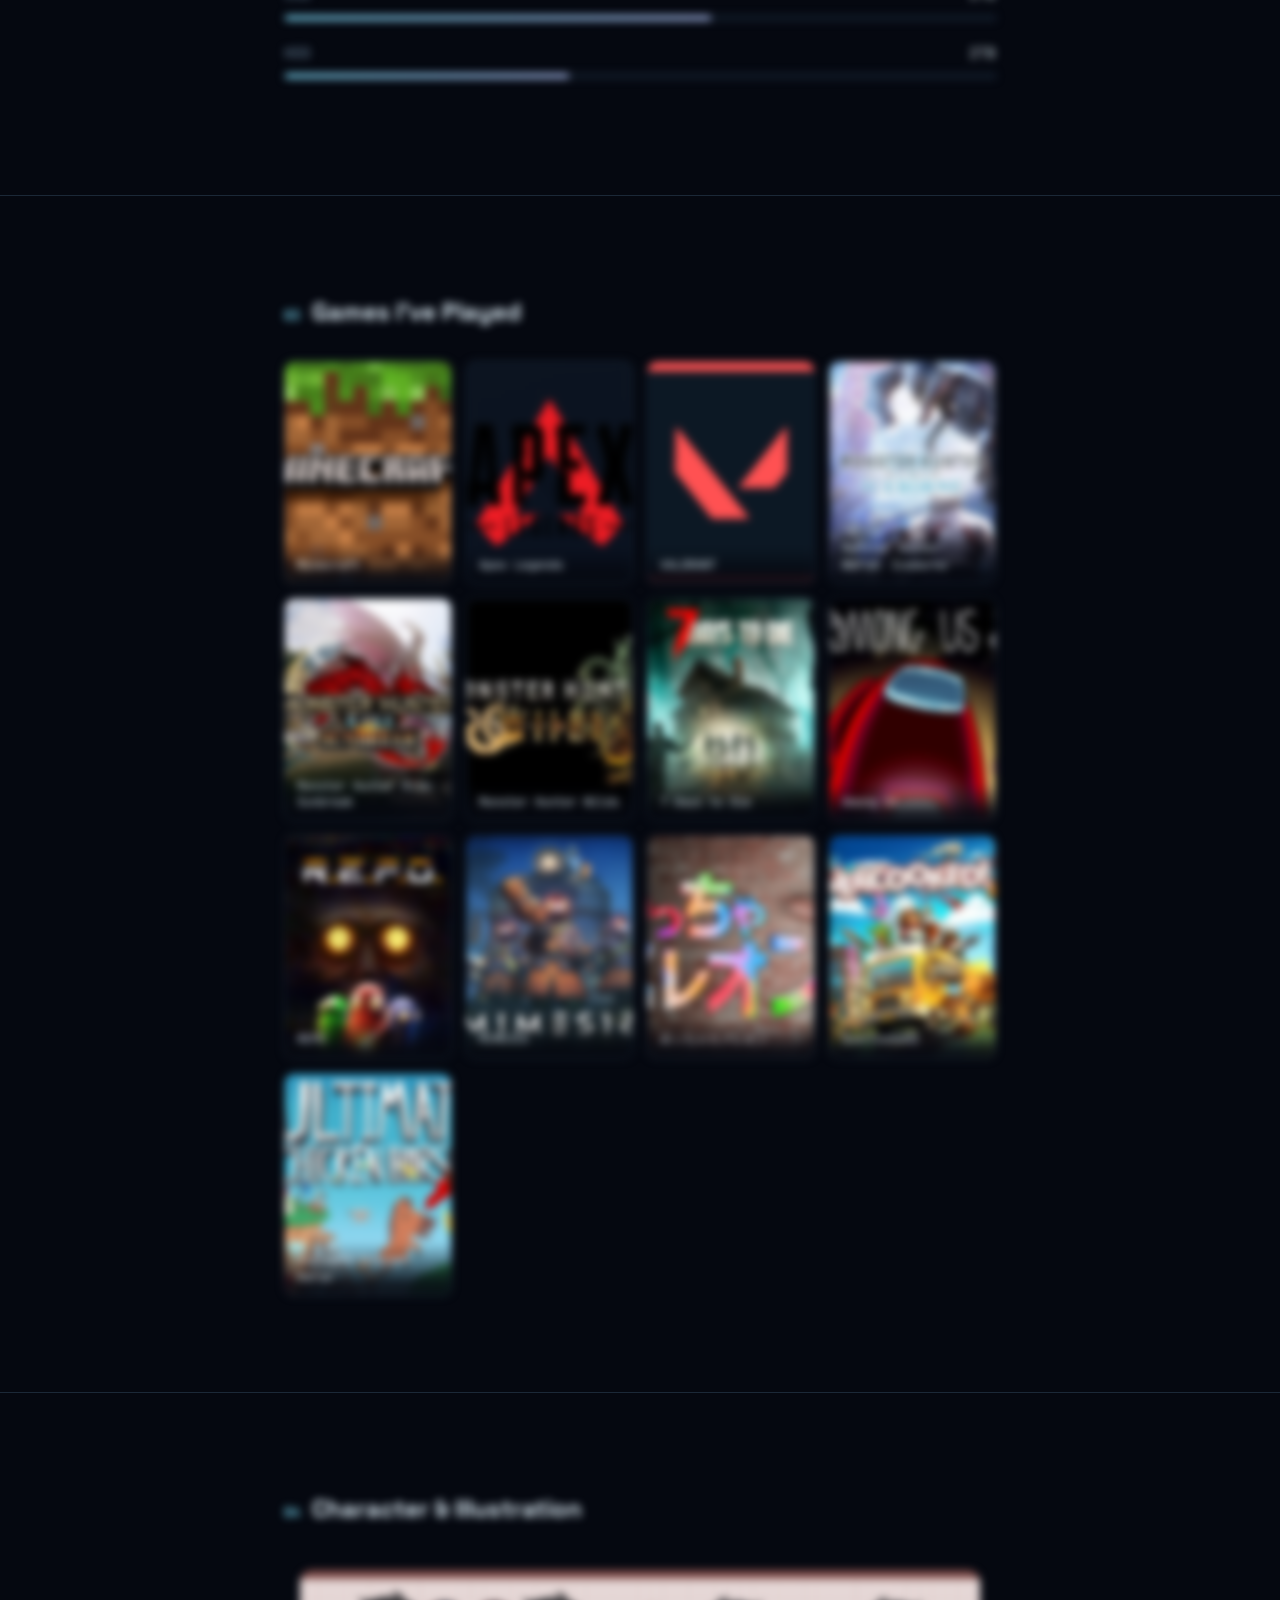
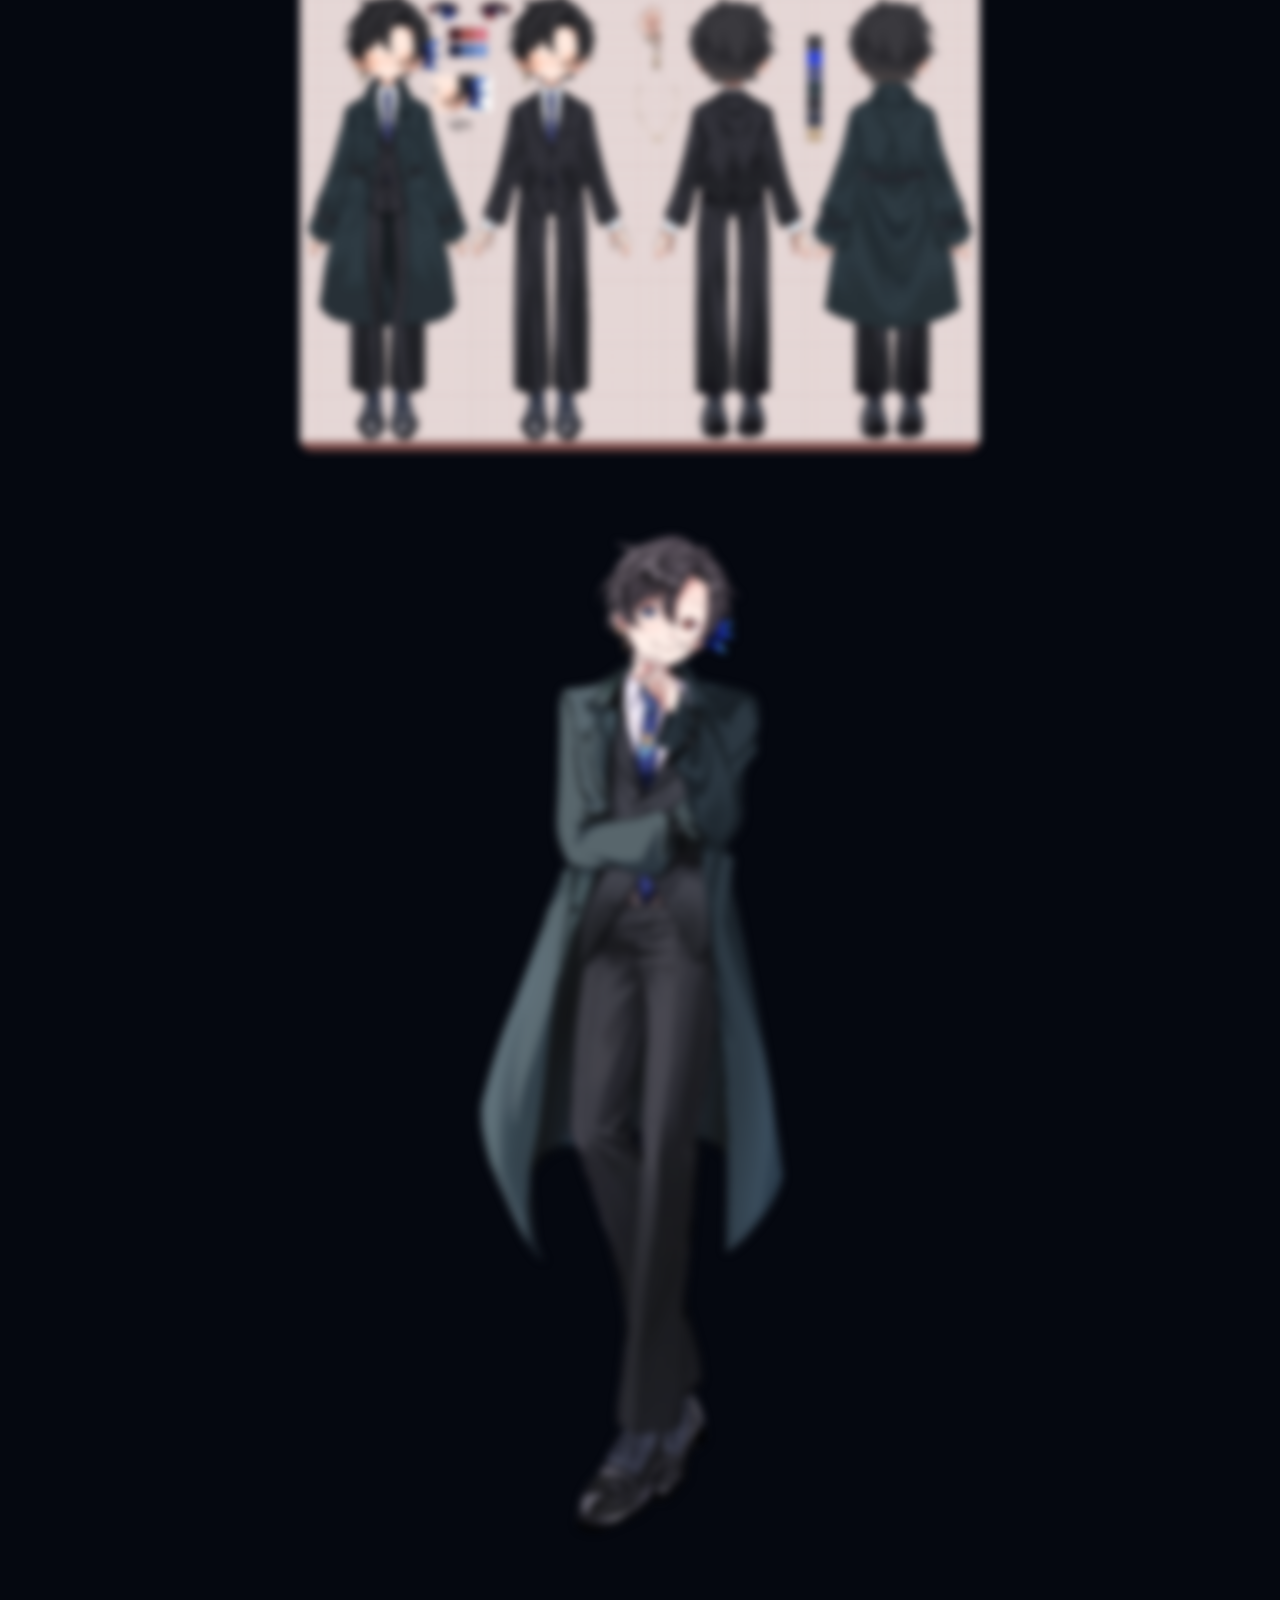
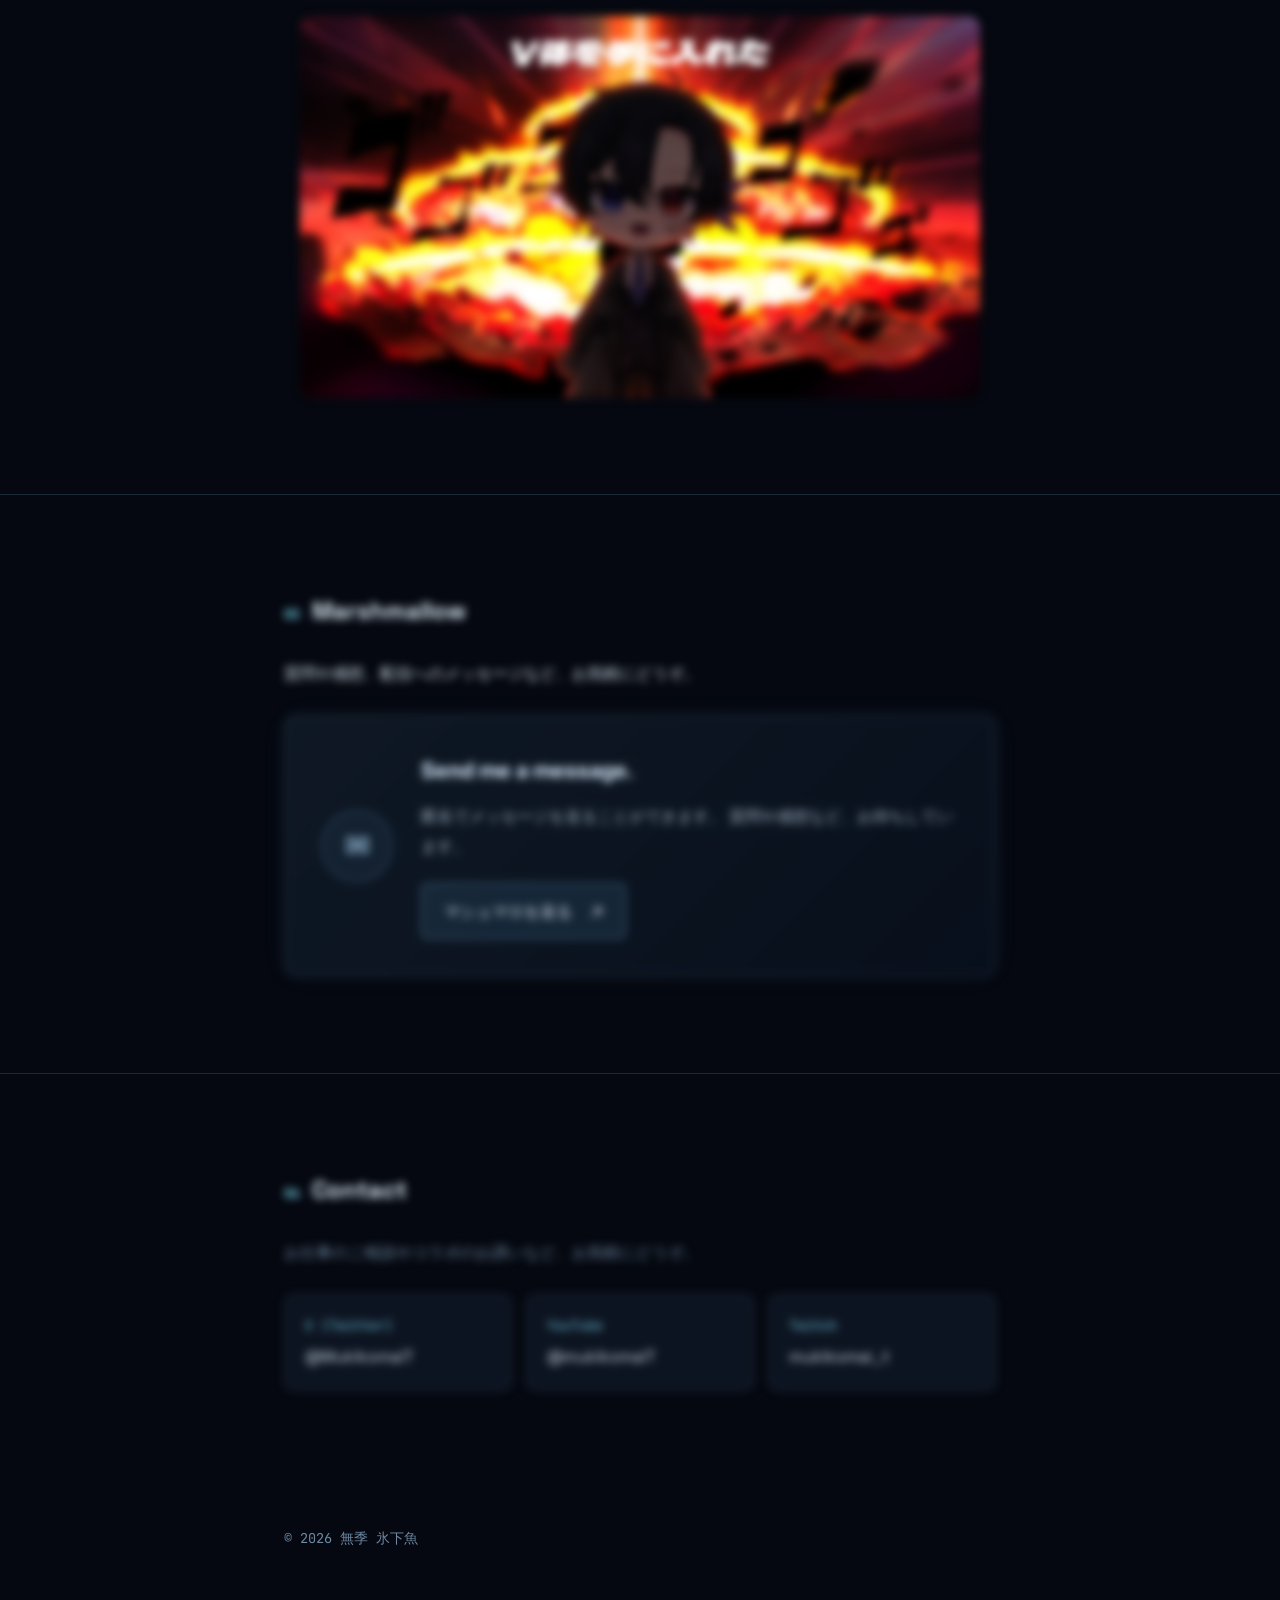
==== commit a34cd08c: "価格表作成" ====
--- a/index.html
+++ b/index.html
@@ -31,6 +31,7 @@
       <a href="index.html" class="active">HOME</a>
       <a href="profile.html">Profile</a>
       <a href="pvcreate.html">PV Create</a>
+      <a href="pv-price.html">Price / Order</a>
       <a href="fa.html">FA</a>
     </nav>
   </header>
--- a/css/style.css
+++ b/css/style.css
@@ -980,4 +980,143 @@
     height: 56px;
     font-size: 24px;
   }
-}+}
+.text-blue {
+  color: #0000ff; /* 青色（#0066cc など好みの青に変更も可能） */
+}
+
+/* ============ PV CREATE ============ */
+
+#pv-gallery {
+  padding: 48px 0 100px;
+}
+
+#pv-gallery .pv-grid {
+  display: grid;
+  grid-template-columns: repeat(auto-fit, minmax(min(100%, 320px), 1fr));
+  gap: 28px;
+  margin-top: 28px;
+}
+
+#pv-gallery .pv-card {
+  overflow: hidden;
+  border: 1px solid rgba(160, 210, 255, 0.20);
+  border-radius: 10px;
+  background: rgba(10, 20, 35, 0.72);
+  transition: transform 0.3s, border-color 0.3s, box-shadow 0.3s;
+}
+
+#pv-gallery .pv-card:hover {
+  transform: translateY(-4px);
+  border-color: rgba(160, 210, 255, 0.48);
+  box-shadow: 0 12px 36px rgba(80, 160, 255, 0.08);
+}
+
+#pv-gallery .pv-video {
+  width: 100%;
+  aspect-ratio: 16 / 9;
+  overflow: hidden;
+  background: #080d16;
+}
+
+#pv-gallery .pv-video video {
+  display: block;
+  width: 100%;
+  height: 100%;
+  object-fit: contain;
+}
+
+#pv-gallery .pv-info {
+  padding: 22px;
+}
+
+#pv-gallery .pv-category {
+  font-family: "JetBrains Mono", monospace;
+  font-size: 0.75rem;
+  letter-spacing: 0.12em;
+  color: #9bd7ff;
+}
+
+#pv-gallery .pv-info h3 {
+  margin: 12px 0;
+  font-family: "Space Grotesk", sans-serif;
+  font-size: 1.3rem;
+  color: #e6f3ff;
+}
+
+#pv-gallery .pv-info p {
+  margin: 0;
+  line-height: 1.8;
+  font-size: 0.92rem;
+  color: #aab9ca;
+}
+
+.page-description {
+  margin-top: 16px;
+  line-height: 1.8;
+  color: #aab9ca;
+}
+
+/* ============ PV PRICE / ORDER ============ */
+.price-jump{display:flex;flex-wrap:wrap;gap:12px;margin-top:28px}
+.section-lead{color:var(--muted);max-width:70ch;margin:-12px 0 28px}
+.table-scroll{overflow-x:auto;border:1px solid var(--border);border-radius:12px;background:var(--surface)}
+.price-table{width:100%;border-collapse:collapse;min-width:580px;text-align:center}
+.price-table th,.price-table td{padding:17px 14px;border-bottom:1px solid var(--border)}
+.price-table thead th{color:var(--accent);font: .85rem 'JetBrains Mono',monospace;background:rgba(127,227,255,.06)}
+.price-table thead small{color:var(--muted);font-family:'Inter',sans-serif;font-weight:400}
+.price-table tbody th{text-align:left;font-weight:500;color:var(--text)}
+.price-table tbody td{font-family:'JetBrains Mono',monospace;white-space:nowrap}
+.price-table tr:last-child th,.price-table tr:last-child td{border-bottom:0}
+.fine-print{color:var(--muted);font-size:.8rem;line-height:1.8;margin-top:12px}
+.description-grid{display:grid;grid-template-columns:repeat(2,minmax(0,1fr));gap:16px;margin-top:30px}
+.description-card,.guide-box,.notice-list article,.estimate-panel,.estimate-result,.template-panel{border:1px solid var(--border);border-radius:12px;background:var(--surface);backdrop-filter:blur(10px)}
+.description-card{padding:23px}
+.tier-no,.result-label{color:var(--accent);font:.75rem 'JetBrains Mono',monospace;letter-spacing:.1em}
+.description-card h3,.guide-box h3,.notice-list h3{margin:9px 0 12px;font-size:1.05rem;color:#e6f3ff}
+.description-card p,.notice-list p,.guide-box li{color:#aab9ca;font-size:.9rem;line-height:1.9}
+.description-card .examples{margin-top:12px;color:var(--muted);font-size:.8rem}
+.estimate-layout{display:grid;grid-template-columns:minmax(0,1.5fr) minmax(260px,.8fr);gap:20px;align-items:start}
+.estimate-panel{padding:24px}
+.estimate-field{border:0;border-bottom:1px solid var(--border);padding:0 0 22px;margin:0 0 22px;min-width:0}
+.estimate-field:last-child{border-bottom:0;margin-bottom:0;padding-bottom:0}
+.estimate-field legend{color:var(--accent);font-weight:600;margin-bottom:13px}
+.estimate-field legend small{color:var(--muted);font-weight:400;margin-left:8px}
+.choice-list{display:grid;gap:9px}
+.choice{display:flex;align-items:flex-start;gap:11px;padding:11px 13px;border:1px solid var(--border);border-radius:8px;background:rgba(5,12,22,.45);cursor:pointer;color:var(--text);font-size:.9rem;transition:border-color .2s,background .2s}
+.choice:has(input:checked){border-color:var(--border-strong);background:var(--accent-soft)}
+.choice input{accent-color:var(--accent);margin-top:5px;flex-shrink:0}
+.choice span{flex:1}
+.choice b{color:var(--accent);font: .8rem 'JetBrains Mono',monospace;margin-left:8px}
+.field-label{display:block;color:var(--muted);font-size:.85rem;margin-bottom:8px}
+.number-input,.template-grid input,.template-grid textarea,.template-panel textarea{width:100%;padding:12px 13px;color:var(--text);background:rgba(5,12,22,.75);border:1px solid var(--border-strong);border-radius:7px;font:inherit}
+.number-input{max-width:140px}
+.number-input:focus,.template-grid input:focus,.template-grid textarea:focus,.template-panel textarea:focus{outline:2px solid rgba(127,227,255,.35);border-color:var(--accent)}
+.estimate-result{position:sticky;top:calc(var(--nav-h) + 20px);padding:24px}
+.estimate-total{color:var(--accent);font:700 clamp(2rem,4vw,2.8rem) 'Space Grotesk',sans-serif;margin:8px 0 20px;overflow-wrap:anywhere}
+.estimate-breakdown{border-top:1px solid var(--border)}
+.estimate-breakdown div{display:flex;justify-content:space-between;gap:12px;padding:10px 0;border-bottom:1px solid var(--border);font-size:.85rem}
+.estimate-breakdown dt{color:var(--muted)}
+.estimate-breakdown dd{text-align:right;font-family:'JetBrains Mono',monospace}
+.estimate-note{color:var(--muted);font-size:.78rem;margin:14px 0 18px}
+.primary-btn,.secondary-btn{display:inline-flex;align-items:center;justify-content:center;border:1px solid var(--border-strong);border-radius:7px;padding:12px 17px;color:var(--text);font:600 .88rem 'Inter',sans-serif;cursor:pointer;transition:.2s}
+.primary-btn{background:rgba(127,227,255,.15)}
+.secondary-btn{background:rgba(20,32,48,.65)}
+.primary-btn:hover,.secondary-btn:hover{border-color:var(--accent);background:var(--accent-soft)}
+.estimate-result .primary-btn{width:100%}
+.guide-box{padding:24px 28px;margin-bottom:16px}
+.guide-box ul{padding-left:1.3em}
+.notice-list{display:grid;grid-template-columns:repeat(3,minmax(0,1fr));gap:14px;margin:18px 0}
+.notice-list article{padding:20px}
+.notice-list h3{font-size:.95rem}
+.template-panel{padding:24px}
+.template-grid{display:grid;grid-template-columns:repeat(2,minmax(0,1fr));gap:16px}
+.template-grid label{display:block;color:var(--muted);font-size:.83rem}
+.template-grid input,.template-grid textarea{display:block;margin-top:7px;font-size:.9rem;resize:vertical}
+.template-grid .full-field{grid-column:1/-1}
+.template-actions{display:flex;flex-wrap:wrap;gap:10px;margin:22px 0}
+.output-label{display:block;color:var(--accent);font-size:.85rem;margin-bottom:8px}
+.template-panel>textarea{min-height:300px;resize:vertical;font-size:.88rem;line-height:1.8}
+.skima-note{color:var(--muted);font-size:.82rem;margin-top:14px}
+@media(max-width:800px){.estimate-layout{grid-template-columns:1fr}.estimate-result{position:static}.notice-list{grid-template-columns:1fr}}
+@media(max-width:600px){.description-grid,.template-grid{grid-template-columns:1fr}.template-grid .full-field{grid-column:auto}.estimate-panel,.estimate-result,.template-panel{padding:18px}.price-jump{gap:8px}.price-jump .social-btn{padding:9px 11px;font-size:.76rem}}
